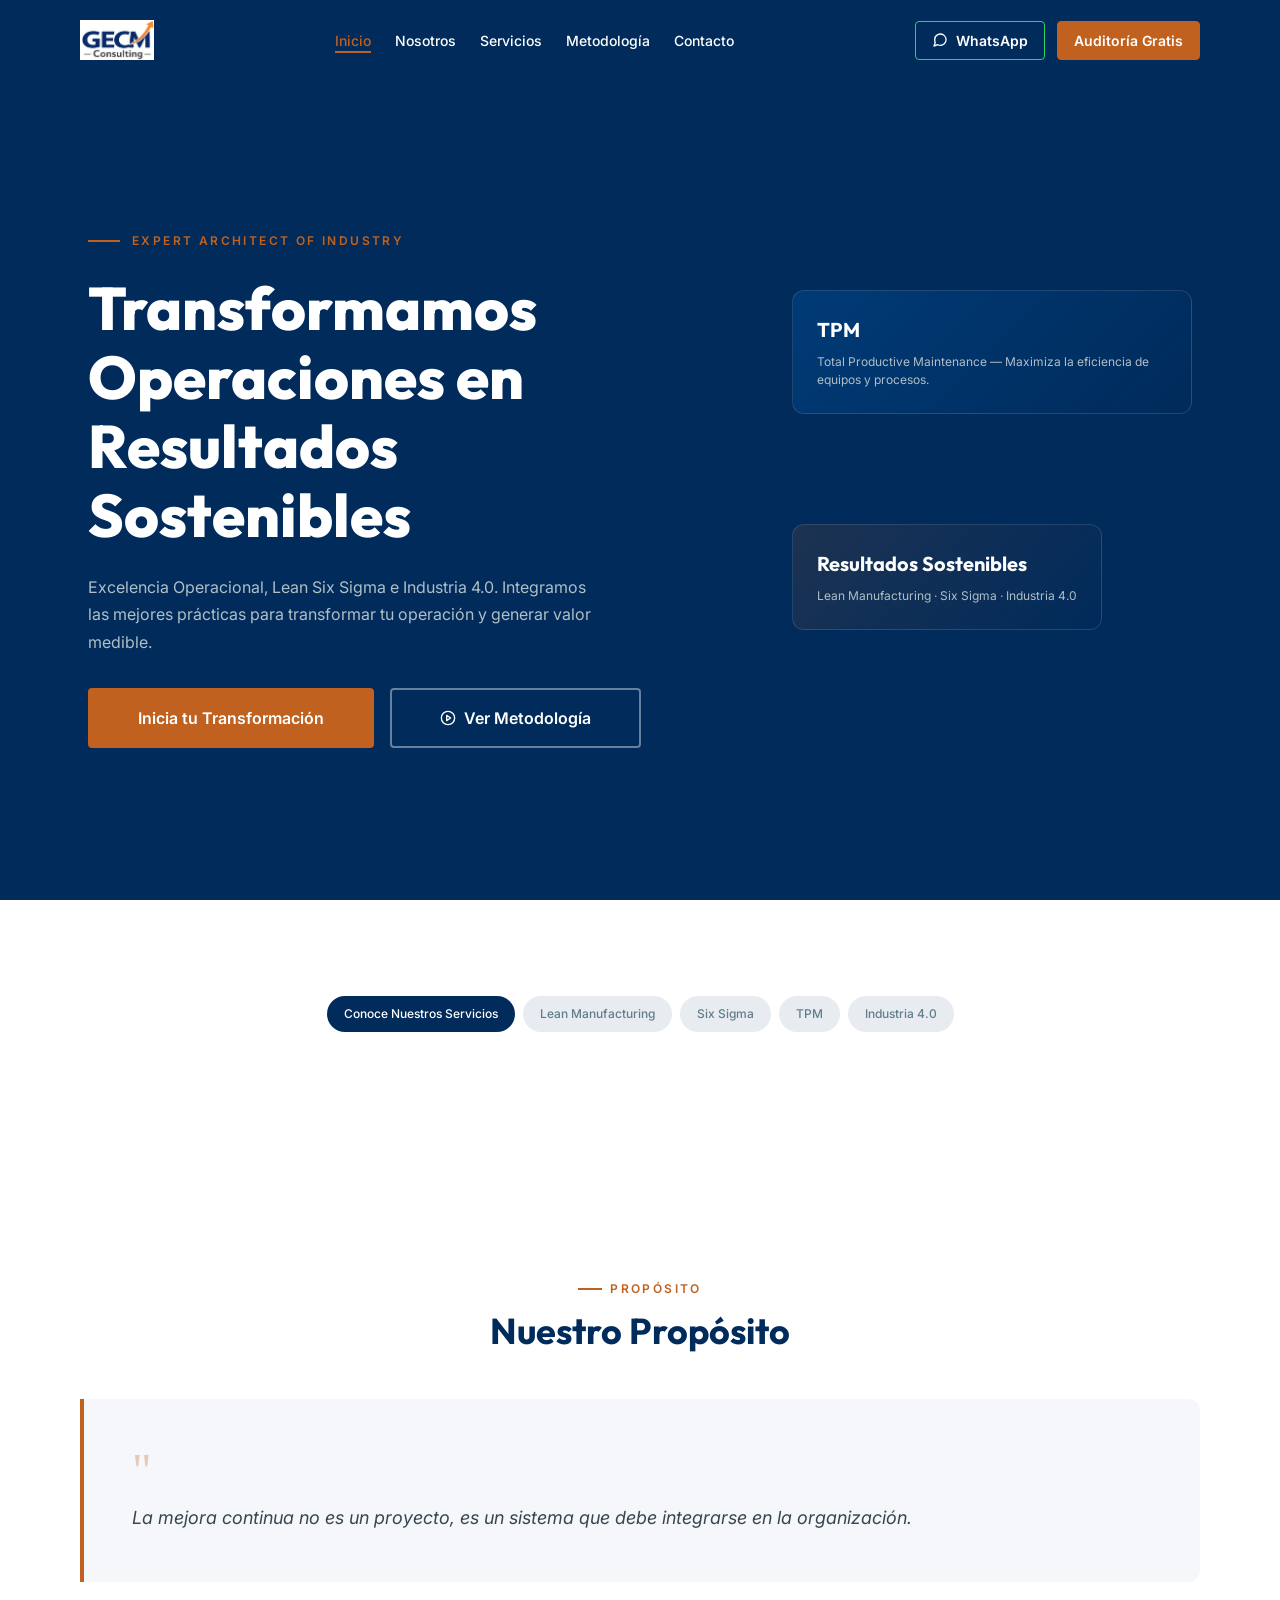
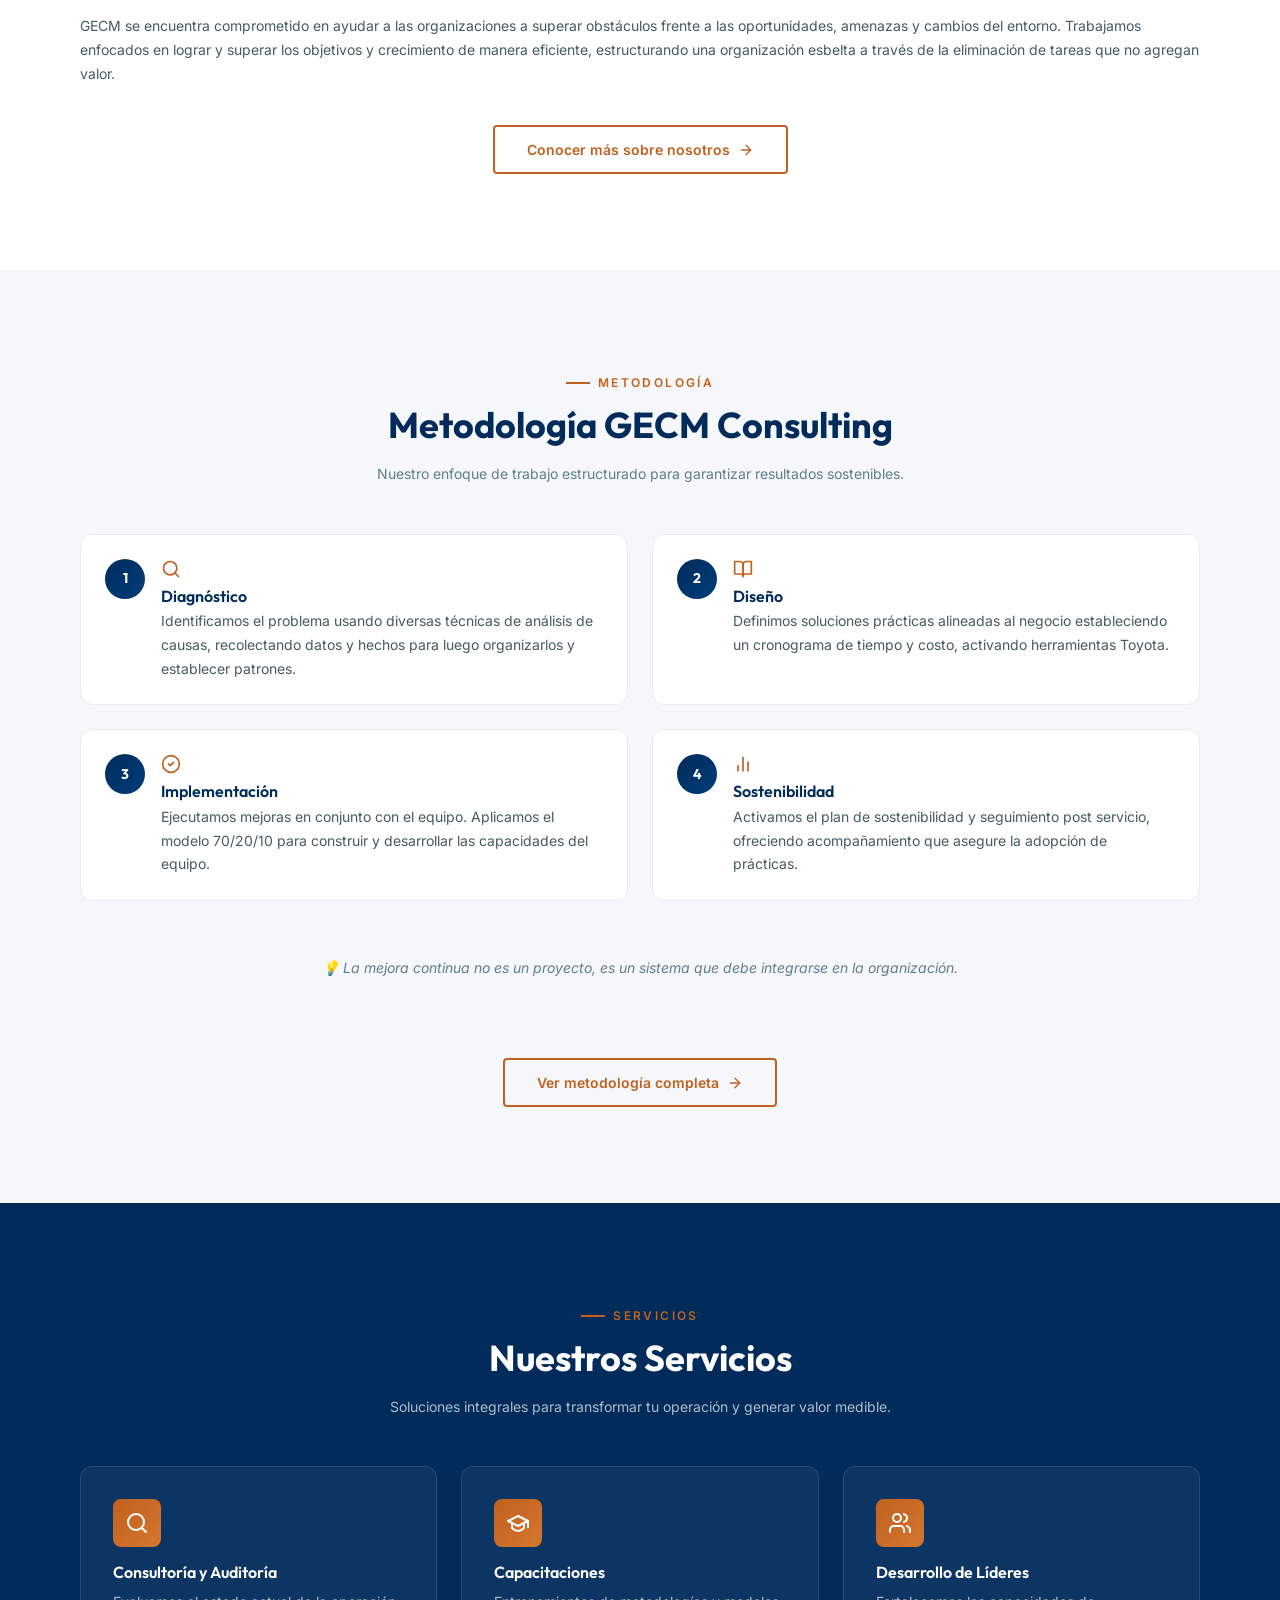
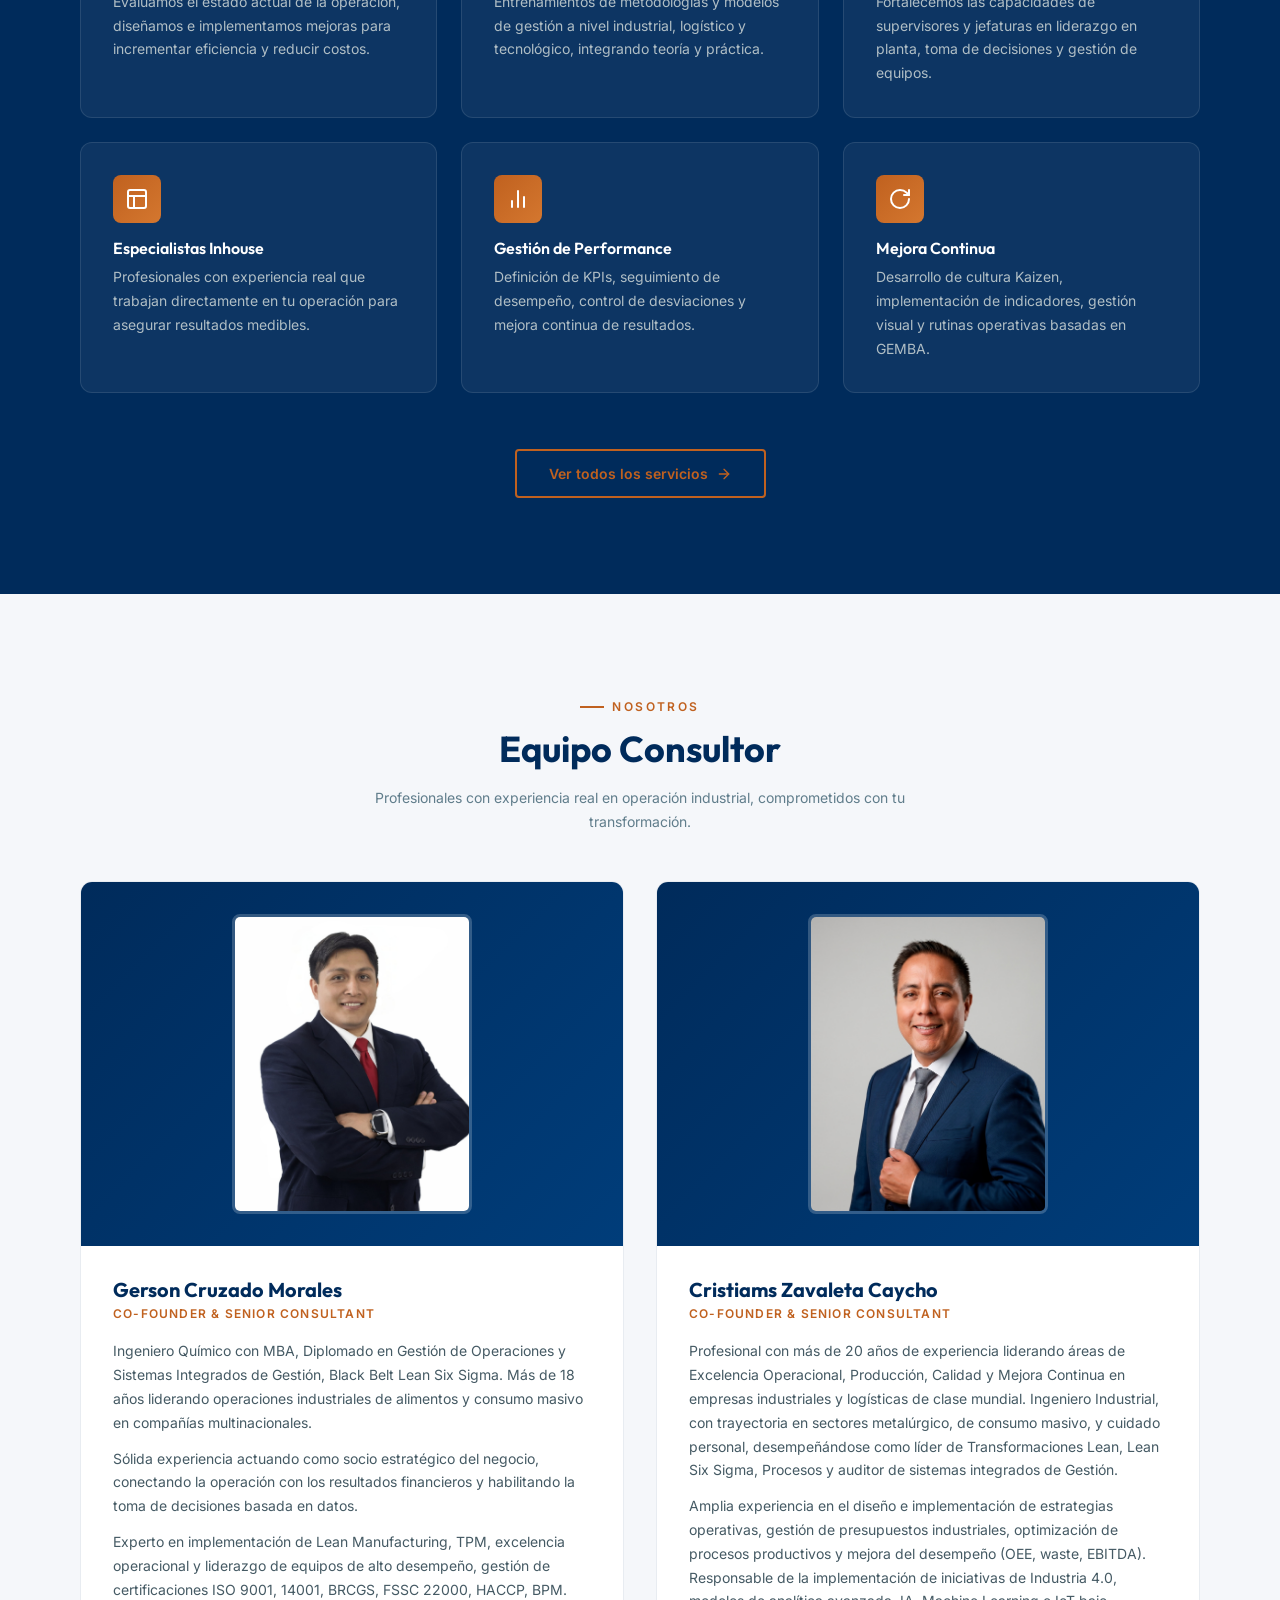
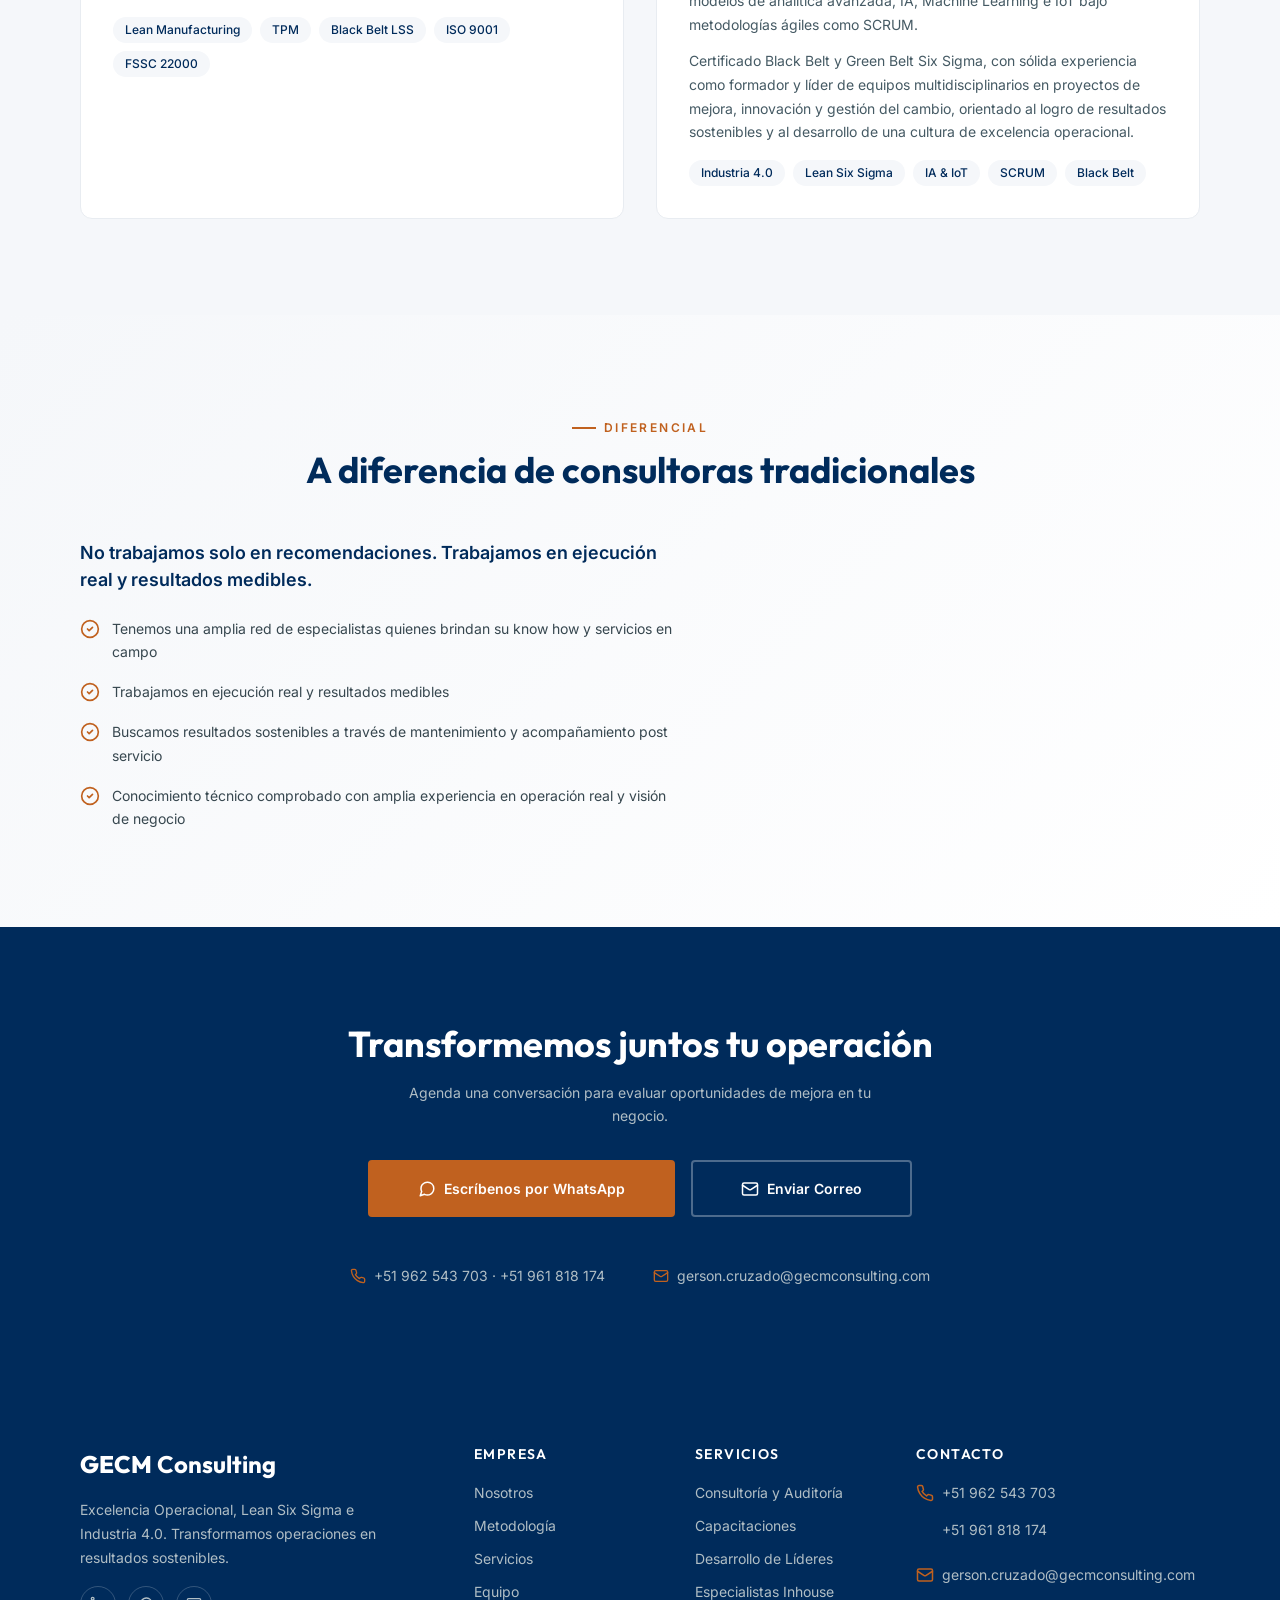
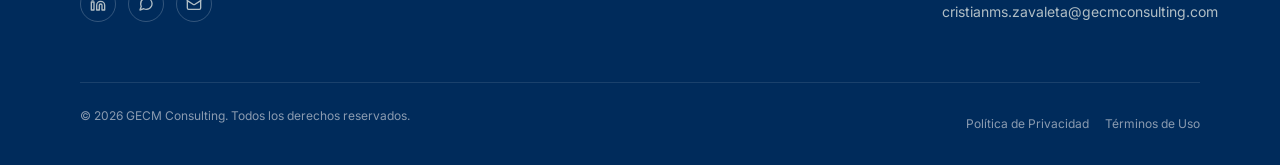
==== index.html @ 5785bd43 "🚀 Primer commit - GECM Consulting website" ====
<!DOCTYPE html>
<html lang="es">
<head>
  <meta charset="UTF-8">
  <meta name="viewport" content="width=device-width, initial-scale=1.0">
  <meta name="description" content="GECM Consulting - Excelencia Operacional, Lean Six Sigma e Industria 4.0. Transformamos operaciones en resultados sostenibles.">
  <title>GECM Consulting | Transformamos Operaciones en Resultados Sostenibles</title>
  <link rel="icon" type="image/png" href="assets/images/logo-gecm.png">
  <link rel="preconnect" href="https://fonts.googleapis.com">
  <link rel="preconnect" href="https://fonts.gstatic.com" crossorigin>
  <link href="https://fonts.googleapis.com/css2?family=Inter:wght@400;500;600;700&family=Outfit:wght@600;700;800&display=swap" rel="stylesheet">
  <link rel="stylesheet" href="assets/css/variables.css">
  <link rel="stylesheet" href="assets/css/reset.css">
  <link rel="stylesheet" href="assets/css/header.css">
  <link rel="stylesheet" href="assets/css/hero.css">
  <link rel="stylesheet" href="assets/css/sections.css">
  <link rel="stylesheet" href="assets/css/pages.css">
  <link rel="stylesheet" href="assets/css/footer.css">
</head>
<body>

  <!-- Header -->
  <div id="header-placeholder"></div>

  <!-- Hero -->
  <section class="hero" id="home">
    <div class="hero__background">
      <div class="hero__overlay"></div>
    </div>
    <div class="hero__content">
      <div class="hero__inner">
        <div class="hero__subtitle">
          <span class="hero__subtitle-line"></span>
          <span class="hero__subtitle-text">Expert Architect of Industry</span>
        </div>
        <h1 class="hero__title">Transformamos Operaciones en Resultados Sostenibles</h1>
        <p class="hero__description">Excelencia Operacional, Lean Six Sigma e Industria 4.0. Integramos las mejores prácticas para transformar tu operación y generar valor medible.</p>
        <div class="hero__cta">
          <a href="#contact" class="hero__btn hero__btn--primary">Inicia tu Transformación</a>
          <a href="#methodology" class="hero__btn hero__btn--secondary">
            <svg class="hero__btn-icon" xmlns="http://www.w3.org/2000/svg" viewBox="0 0 24 24" fill="none" stroke="currentColor" stroke-width="2" stroke-linecap="round" stroke-linejoin="round"><circle cx="12" cy="12" r="10"/><polygon points="10 8 16 12 10 16 10 8"/></svg>
            Ver Metodología
          </a>
        </div>
      </div>
      <div class="hero__cards">
        <div class="hero__card hero__card--tpm">
          <div class="hero__card-title">TPM</div>
          <p class="hero__card-text">Total Productive Maintenance — Maximiza la eficiencia de equipos y procesos.</p>
        </div>
        <div class="hero__card hero__card--methods">
          <div class="hero__card-title">Resultados Sostenibles</div>
          <p class="hero__card-text">Lean Manufacturing · Six Sigma · Industria 4.0</p>
        </div>
      </div>
    </div>
  </section>

  <!-- Services Tabs -->
  <section class="section section--white" id="services-tabs">
    <div class="container">
      <div class="services-tabs" id="services-tabs-bar">
        <button class="services-tabs__btn services-tabs__btn--active" data-tab="all">Conoce Nuestros Servicios</button>
        <button class="services-tabs__btn" data-tab="lean">Lean Manufacturing</button>
        <button class="services-tabs__btn" data-tab="sigma">Six Sigma</button>
        <button class="services-tabs__btn" data-tab="tpm">TPM</button>
        <button class="services-tabs__btn" data-tab="ind">Industria 4.0</button>
      </div>
    </div>
  </section>

  <!-- Propósito -->
  <section class="section section--white purpose" id="about">
    <div class="container">
      <div class="section__header">
        <span class="section__label"><span class="section__label-line"></span> Propósito</span>
        <h2 class="section__title">Nuestro Propósito</h2>
      </div>
      <div class="purpose__quote">
        <div class="purpose__quote-icon">"</div>
        <p class="purpose__quote-text">La mejora continua no es un proyecto, es un sistema que debe integrarse en la organización.</p>
      </div>
      <p class="purpose__description">GECM se encuentra comprometido en ayudar a las organizaciones a superar obstáculos frente a las oportunidades, amenazas y cambios del entorno. Trabajamos enfocados en lograr y superar los objetivos y crecimiento de manera eficiente, estructurando una organización esbelta a través de la eliminación de tareas que no agregan valor.</p>
      <div style="text-align:center">
        <a href="nosotros.html" class="section__cta-link">Conocer más sobre nosotros <svg class="section__cta-link-icon" xmlns="http://www.w3.org/2000/svg" viewBox="0 0 24 24" fill="none" stroke="currentColor" stroke-width="2" stroke-linecap="round" stroke-linejoin="round"><path d="M5 12h14"/><path d="m12 5 7 7-7 7"/></svg></a>
      </div>
    </div>
  </section>

  <!-- Metodología -->
  <section class="section section--light" id="methodology">
    <div class="container">
      <div class="section__header">
        <span class="section__label"><span class="section__label-line"></span> Metodología</span>
        <h2 class="section__title">Metodología GECM Consulting</h2>
        <p class="section__subtitle">Nuestro enfoque de trabajo estructurado para garantizar resultados sostenibles.</p>
      </div>
      <div class="methodology__grid">
        <div class="methodology__step">
          <div class="methodology__step-number">1</div>
          <div class="methodology__step-content">
            <svg class="methodology__step-icon" xmlns="http://www.w3.org/2000/svg" viewBox="0 0 24 24" fill="none" stroke="currentColor" stroke-width="2" stroke-linecap="round" stroke-linejoin="round"><circle cx="11" cy="11" r="8"/><path d="m21 21-4.3-4.3"/></svg>
            <h3 class="methodology__step-title">Diagnóstico</h3>
            <p class="methodology__step-text">Identificamos el problema usando diversas técnicas de análisis de causas, recolectando datos y hechos para luego organizarlos y establecer patrones.</p>
          </div>
        </div>
        <div class="methodology__step">
          <div class="methodology__step-number">2</div>
          <div class="methodology__step-content">
            <svg class="methodology__step-icon" xmlns="http://www.w3.org/2000/svg" viewBox="0 0 24 24" fill="none" stroke="currentColor" stroke-width="2" stroke-linecap="round" stroke-linejoin="round"><path d="M2 3h6a4 4 0 0 1 4 4v14a3 3 0 0 0-3-3H2z"/><path d="M22 3h-6a4 4 0 0 0-4 4v14a3 3 0 0 1 3-3h7z"/></svg>
            <h3 class="methodology__step-title">Diseño</h3>
            <p class="methodology__step-text">Definimos soluciones prácticas alineadas al negocio estableciendo un cronograma de tiempo y costo, activando herramientas Toyota.</p>
          </div>
        </div>
        <div class="methodology__step">
          <div class="methodology__step-number">3</div>
          <div class="methodology__step-content">
            <svg class="methodology__step-icon" xmlns="http://www.w3.org/2000/svg" viewBox="0 0 24 24" fill="none" stroke="currentColor" stroke-width="2" stroke-linecap="round" stroke-linejoin="round"><path d="M12 22c5.523 0 10-4.477 10-10S17.523 2 12 2 2 6.477 2 12s4.477 10 10 10z"/><path d="m9 12 2 2 4-4"/></svg>
            <h3 class="methodology__step-title">Implementación</h3>
            <p class="methodology__step-text">Ejecutamos mejoras en conjunto con el equipo. Aplicamos el modelo 70/20/10 para construir y desarrollar las capacidades del equipo.</p>
          </div>
        </div>
        <div class="methodology__step">
          <div class="methodology__step-number">4</div>
          <div class="methodology__step-content">
            <svg class="methodology__step-icon" xmlns="http://www.w3.org/2000/svg" viewBox="0 0 24 24" fill="none" stroke="currentColor" stroke-width="2" stroke-linecap="round" stroke-linejoin="round"><path d="M18 20V10"/><path d="M12 20V4"/><path d="M6 20v-6"/></svg>
            <h3 class="methodology__step-title">Sostenibilidad</h3>
            <p class="methodology__step-text">Activamos el plan de sostenibilidad y seguimiento post servicio, ofreciendo acompañamiento que asegure la adopción de prácticas.</p>
          </div>
        </div>
      </div>
      <div class="methodology__insight">
        💡 La mejora continua no es un proyecto, es un sistema que debe integrarse en la organización.
      </div>
      <div style="text-align:center; margin-top: var(--space-xl)">
        <a href="metodologia.html" class="section__cta-link">Ver metodología completa <svg class="section__cta-link-icon" xmlns="http://www.w3.org/2000/svg" viewBox="0 0 24 24" fill="none" stroke="currentColor" stroke-width="2" stroke-linecap="round" stroke-linejoin="round"><path d="M5 12h14"/><path d="m12 5 7 7-7 7"/></svg></a>
      </div>
    </div>
  </section>

  <!-- Servicios -->
  <section class="section section--dark" id="services">
    <div class="container">
      <div class="section__header">
        <span class="section__label"><span class="section__label-line"></span> Servicios</span>
        <h2 class="section__title">Nuestros Servicios</h2>
        <p class="section__subtitle">Soluciones integrales para transformar tu operación y generar valor medible.</p>
      </div>
      <div class="services__grid">
        <div class="service-card" id="service-consultoria">
          <div class="service-card__icon">
            <svg xmlns="http://www.w3.org/2000/svg" viewBox="0 0 24 24" fill="none" stroke="currentColor" stroke-width="2" stroke-linecap="round" stroke-linejoin="round"><circle cx="11" cy="11" r="8"/><path d="m21 21-4.3-4.3"/></svg>
          </div>
          <h3 class="service-card__title">Consultoría y Auditoría</h3>
          <p class="service-card__text">Evaluamos el estado actual de la operación, diseñamos e implementamos mejoras para incrementar eficiencia y reducir costos.</p>
        </div>
        <div class="service-card" id="service-capacitaciones">
          <div class="service-card__icon">
            <svg xmlns="http://www.w3.org/2000/svg" viewBox="0 0 24 24" fill="none" stroke="currentColor" stroke-width="2" stroke-linecap="round" stroke-linejoin="round"><path d="M22 10v6M2 10l10-5 10 5-10 5z"/><path d="M6 12v5c3 3 6 3 6 3s3 0 6-3v-5"/></svg>
          </div>
          <h3 class="service-card__title">Capacitaciones</h3>
          <p class="service-card__text">Entrenamientos de metodologías y modelos de gestión a nivel industrial, logístico y tecnológico, integrando teoría y práctica.</p>
        </div>
        <div class="service-card" id="service-lideres">
          <div class="service-card__icon">
            <svg xmlns="http://www.w3.org/2000/svg" viewBox="0 0 24 24" fill="none" stroke="currentColor" stroke-width="2" stroke-linecap="round" stroke-linejoin="round"><path d="M16 21v-2a4 4 0 0 0-4-4H6a4 4 0 0 0-4 4v2"/><circle cx="9" cy="7" r="4"/><path d="M22 21v-2a4 4 0 0 0-3-3.87"/><path d="M16 3.13a4 4 0 0 1 0 7.75"/></svg>
          </div>
          <h3 class="service-card__title">Desarrollo de Líderes</h3>
          <p class="service-card__text">Fortalecemos las capacidades de supervisores y jefaturas en liderazgo en planta, toma de decisiones y gestión de equipos.</p>
        </div>
        <div class="service-card" id="service-inhouse">
          <div class="service-card__icon">
            <svg xmlns="http://www.w3.org/2000/svg" viewBox="0 0 24 24" fill="none" stroke="currentColor" stroke-width="2" stroke-linecap="round" stroke-linejoin="round"><rect width="18" height="18" x="3" y="3" rx="2"/><path d="M3 9h18"/><path d="M9 21V9"/></svg>
          </div>
          <h3 class="service-card__title">Especialistas Inhouse</h3>
          <p class="service-card__text">Profesionales con experiencia real que trabajan directamente en tu operación para asegurar resultados medibles.</p>
        </div>
        <div class="service-card" id="service-mejora">
          <div class="service-card__icon">
            <svg xmlns="http://www.w3.org/2000/svg" viewBox="0 0 24 24" fill="none" stroke="currentColor" stroke-width="2" stroke-linecap="round" stroke-linejoin="round"><path d="M18 20V10"/><path d="M12 20V4"/><path d="M6 20v-6"/></svg>
          </div>
          <h3 class="service-card__title">Gestión de Performance</h3>
          <p class="service-card__text">Definición de KPIs, seguimiento de desempeño, control de desviaciones y mejora continua de resultados.</p>
        </div>
        <div class="service-card" id="service-continua">
          <div class="service-card__icon">
            <svg xmlns="http://www.w3.org/2000/svg" viewBox="0 0 24 24" fill="none" stroke="currentColor" stroke-width="2" stroke-linecap="round" stroke-linejoin="round"><path d="M21 12a9 9 0 1 1-9-9c2.52 0 4.93 1 6.74 2.74L21 8"/><path d="M21 3v5h-5"/></svg>
          </div>
          <h3 class="service-card__title">Mejora Continua</h3>
          <p class="service-card__text">Desarrollo de cultura Kaizen, implementación de indicadores, gestión visual y rutinas operativas basadas en GEMBA.</p>
        </div>
      </div>
      <div style="text-align:center; margin-top: var(--space-xl)">
        <a href="servicios.html" class="section__cta-link">Ver todos los servicios <svg class="section__cta-link-icon" xmlns="http://www.w3.org/2000/svg" viewBox="0 0 24 24" fill="none" stroke="currentColor" stroke-width="2" stroke-linecap="round" stroke-linejoin="round"><path d="M5 12h14"/><path d="m12 5 7 7-7 7"/></svg></a>
      </div>
    </div>
  </section>

  <!-- Nosotros / Equipo Consultor -->
  <section class="section section--light" id="team">
    <div class="container">
      <div class="section__header">
        <span class="section__label"><span class="section__label-line"></span> Nosotros</span>
        <h2 class="section__title">Equipo Consultor</h2>
        <p class="section__subtitle">Profesionales con experiencia real en operación industrial, comprometidos con tu transformación.</p>
      </div>
      <div class="team__grid">

        <!-- Gerson Cruzado Morales -->
        <div class="team-card" id="team-gerson">
          <div class="team-card__header">
            <img src="assets/images/gerson-cruzado.jpg" alt="Gerson Cruzado Morales" class="team-card__photo">
          </div>
          <div class="team-card__body">
            <h3 class="team-card__name-body">Gerson Cruzado Morales</h3>
            <p class="team-card__role-body">Co-Founder & Senior Consultant</p>
            <p class="team-card__bio">Ingeniero Químico con MBA, Diplomado en Gestión de Operaciones y Sistemas Integrados de Gestión, Black Belt Lean Six Sigma. Más de 18 años liderando operaciones industriales de alimentos y consumo masivo en compañías multinacionales.</p>
            <p class="team-card__bio">Sólida experiencia actuando como socio estratégico del negocio, conectando la operación con los resultados financieros y habilitando la toma de decisiones basada en datos.</p>
            <p class="team-card__bio">Experto en implementación de Lean Manufacturing, TPM, excelencia operacional y liderazgo de equipos de alto desempeño, gestión de certificaciones ISO 9001, 14001, BRCGS, FSSC 22000, HACCP, BPM.</p>
            <div class="team-card__tags">
              <span class="team-card__tag">Lean Manufacturing</span>
              <span class="team-card__tag">TPM</span>
              <span class="team-card__tag">Black Belt LSS</span>
              <span class="team-card__tag">ISO 9001</span>
              <span class="team-card__tag">FSSC 22000</span>
            </div>
          </div>
        </div>

        <!-- Cristiams Zavaleta Caycho -->
        <div class="team-card" id="team-cristiams">
          <div class="team-card__header">
            <img src="assets/images/cristiams-zavaleta.jpg" alt="Cristiams Zavaleta Caycho" class="team-card__photo">
          </div>
          <div class="team-card__body">
            <h3 class="team-card__name-body">Cristiams Zavaleta Caycho</h3>
            <p class="team-card__role-body">Co-Founder & Senior Consultant</p>
            <p class="team-card__bio">Profesional con más de 20 años de experiencia liderando áreas de Excelencia Operacional, Producción, Calidad y Mejora Continua en empresas industriales y logísticas de clase mundial. Ingeniero Industrial, con trayectoria en sectores metalúrgico, de consumo masivo, y cuidado personal, desempeñándose como líder de Transformaciones Lean, Lean Six Sigma, Procesos y auditor de sistemas integrados de Gestión.</p>
            <p class="team-card__bio">Amplia experiencia en el diseño e implementación de estrategias operativas, gestión de presupuestos industriales, optimización de procesos productivos y mejora del desempeño (OEE, waste, EBITDA). Responsable de la implementación de iniciativas de Industria 4.0, modelos de analítica avanzada, IA, Machine Learning e IoT bajo metodologías ágiles como SCRUM.</p>
            <p class="team-card__bio">Certificado Black Belt y Green Belt Six Sigma, con sólida experiencia como formador y líder de equipos multidisciplinarios en proyectos de mejora, innovación y gestión del cambio, orientado al logro de resultados sostenibles y al desarrollo de una cultura de excelencia operacional.</p>
            <div class="team-card__tags">
              <span class="team-card__tag">Industria 4.0</span>
              <span class="team-card__tag">Lean Six Sigma</span>
              <span class="team-card__tag">IA & IoT</span>
              <span class="team-card__tag">SCRUM</span>
              <span class="team-card__tag">Black Belt</span>
            </div>
          </div>
        </div>

      </div>
    </div>
  </section>

  <!-- Diferencial -->
  <section class="section section--white differential" id="differential">
    <div class="container">
      <div class="section__header">
        <span class="section__label"><span class="section__label-line"></span> Diferencial</span>
        <h2 class="section__title">A diferencia de consultoras tradicionales</h2>
      </div>
      <div class="differential__content">
        <div class="differential__text">
          <p class="differential__highlight">No trabajamos solo en recomendaciones. Trabajamos en ejecución real y resultados medibles.</p>
          <div class="differential__list">
            <div class="differential__item">
              <svg class="differential__item-icon" xmlns="http://www.w3.org/2000/svg" viewBox="0 0 24 24" fill="none" stroke="currentColor" stroke-width="2" stroke-linecap="round" stroke-linejoin="round"><path d="m9 12 2 2 4-4"/><circle cx="12" cy="12" r="10"/></svg>
              <span>Tenemos una amplia red de especialistas quienes brindan su know how y servicios en campo</span>
            </div>
            <div class="differential__item">
              <svg class="differential__item-icon" xmlns="http://www.w3.org/2000/svg" viewBox="0 0 24 24" fill="none" stroke="currentColor" stroke-width="2" stroke-linecap="round" stroke-linejoin="round"><path d="m9 12 2 2 4-4"/><circle cx="12" cy="12" r="10"/></svg>
              <span>Trabajamos en ejecución real y resultados medibles</span>
            </div>
            <div class="differential__item">
              <svg class="differential__item-icon" xmlns="http://www.w3.org/2000/svg" viewBox="0 0 24 24" fill="none" stroke="currentColor" stroke-width="2" stroke-linecap="round" stroke-linejoin="round"><path d="m9 12 2 2 4-4"/><circle cx="12" cy="12" r="10"/></svg>
              <span>Buscamos resultados sostenibles a través de mantenimiento y acompañamiento post servicio</span>
            </div>
            <div class="differential__item">
              <svg class="differential__item-icon" xmlns="http://www.w3.org/2000/svg" viewBox="0 0 24 24" fill="none" stroke="currentColor" stroke-width="2" stroke-linecap="round" stroke-linejoin="round"><path d="m9 12 2 2 4-4"/><circle cx="12" cy="12" r="10"/></svg>
              <span>Conocimiento técnico comprobado con amplia experiencia en operación real y visión de negocio</span>
            </div>
          </div>
        </div>
      </div>
    </div>
  </section>

  <!-- Contacto -->
  <section class="section section--dark contact" id="contact">
    <div class="container">
      <h2 class="contact__title">Transformemos juntos tu operación</h2>
      <p class="contact__subtitle">Agenda una conversación para evaluar oportunidades de mejora en tu negocio.</p>
      <div class="contact__actions">
        <a href="https://wa.me/51962543703" class="contact__btn contact__btn--primary" target="_blank" id="btn-whatsapp">
          <svg class="contact__btn-icon" xmlns="http://www.w3.org/2000/svg" viewBox="0 0 24 24" fill="none" stroke="currentColor" stroke-width="2" stroke-linecap="round" stroke-linejoin="round"><path d="M21 11.5a8.38 8.38 0 0 1-.9 3.8 8.5 8.5 0 0 1-7.6 4.7 8.38 8.38 0 0 1-3.8-.9L3 21l1.9-5.7a8.38 8.38 0 0 1-.9-3.8 8.5 8.5 0 0 1 4.7-7.6 8.38 8.38 0 0 1 3.8-.9h.5a8.48 8.48 0 0 1 8 8v.5z"/></svg>
          Escríbenos por WhatsApp
        </a>
        <a href="mailto:gerson.cruzado@gecmconsulting.com" class="contact__btn contact__btn--secondary" id="btn-email">
          <svg class="contact__btn-icon" xmlns="http://www.w3.org/2000/svg" viewBox="0 0 24 24" fill="none" stroke="currentColor" stroke-width="2" stroke-linecap="round" stroke-linejoin="round"><rect width="20" height="16" x="2" y="4" rx="2"/><path d="m22 7-8.97 5.7a1.94 1.94 0 0 1-2.06 0L2 7"/></svg>
          Enviar Correo
        </a>
      </div>
      <div class="contact__info">
        <div class="contact__info-item">
          <svg class="contact__info-icon" xmlns="http://www.w3.org/2000/svg" viewBox="0 0 24 24" fill="none" stroke="currentColor" stroke-width="2" stroke-linecap="round" stroke-linejoin="round"><path d="M22 16.92v3a2 2 0 0 1-2.18 2 19.79 19.79 0 0 1-8.63-3.07 19.5 19.5 0 0 1-6-6 19.79 19.79 0 0 1-3.07-8.67A2 2 0 0 1 4.11 2h3a2 2 0 0 1 2 1.72c.127.96.361 1.903.7 2.81a2 2 0 0 1-.45 2.11L8.09 9.91a16 16 0 0 0 6 6l1.27-1.27a2 2 0 0 1 2.11-.45c.907.339 1.85.573 2.81.7A2 2 0 0 1 22 16.92z"/></svg>
          <span>+51 962 543 703 · +51 961 818 174</span>
        </div>
        <div class="contact__info-item">
          <svg class="contact__info-icon" xmlns="http://www.w3.org/2000/svg" viewBox="0 0 24 24" fill="none" stroke="currentColor" stroke-width="2" stroke-linecap="round" stroke-linejoin="round"><rect width="20" height="16" x="2" y="4" rx="2"/><path d="m22 7-8.97 5.7a1.94 1.94 0 0 1-2.06 0L2 7"/></svg>
          <span>gerson.cruzado@gecmconsulting.com</span>
        </div>
      </div>
    </div>
  </section>

  <!-- Footer -->
  <div id="footer-placeholder"></div>

  <script src="assets/js/main.js"></script>
</body>
</html>
---- assets/css/variables.css ----
/* ==========================================================================
   GECM Consulting - CSS Variables & Design Tokens
   ========================================================================== */

:root {
  /* ── Brand Colors ── */
  --color-primary: #002B5B;
  --color-primary-dark: #001B3D;
  --color-primary-light: #003D7A;
  --color-accent: #C0611F;
  --color-accent-hover: #A8520F;
  --color-accent-light: #D4772F;

  /* ── Neutrals ── */
  --color-white: #FFFFFF;
  --color-off-white: #F5F7FA;
  --color-gray-100: #E8ECF1;
  --color-gray-200: #D1D9E6;
  --color-gray-300: #B0BEC5;
  --color-gray-400: #8A9BB0;
  --color-gray-500: #607D8B;
  --color-gray-600: #455A64;
  --color-gray-700: #37474F;
  --color-gray-800: #263238;
  --color-gray-900: #1A2530;
  --color-dark: #0D1B2A;

  /* ── Semantic Colors ── */
  --color-success: #2E7D32;
  --color-warning: #F9A825;
  --color-error: #D32F2F;
  --color-info: #1565C0;

  /* ── Typography ── */
  --font-primary: 'Inter', -apple-system, BlinkMacSystemFont, sans-serif;
  --font-heading: 'Outfit', 'Inter', sans-serif;

  --fw-regular: 400;
  --fw-medium: 500;
  --fw-semibold: 600;
  --fw-bold: 700;
  --fw-extrabold: 800;

  /* ── Font Sizes (Mobile First) ── */
  --fs-xs: 0.75rem;     /* 12px */
  --fs-sm: 0.875rem;    /* 14px */
  --fs-base: 1rem;      /* 16px */
  --fs-md: 1.125rem;    /* 18px */
  --fs-lg: 1.25rem;     /* 20px */
  --fs-xl: 1.5rem;      /* 24px */
  --fs-2xl: 1.875rem;   /* 30px */
  --fs-3xl: 2.25rem;    /* 36px */
  --fs-4xl: 3rem;       /* 48px */
  --fs-5xl: 3.75rem;    /* 60px */

  /* ── Line Heights ── */
  --lh-tight: 1.15;
  --lh-snug: 1.3;
  --lh-normal: 1.5;
  --lh-relaxed: 1.7;

  /* ── Letter Spacing ── */
  --ls-tight: -0.02em;
  --ls-normal: 0;
  --ls-wide: 0.05em;
  --ls-wider: 0.1em;
  --ls-widest: 0.2em;

  /* ── Spacing Scale ── */
  --space-2xs: 0.25rem;  /* 4px */
  --space-xs: 0.5rem;    /* 8px */
  --space-sm: 0.75rem;   /* 12px */
  --space-md: 1rem;      /* 16px */
  --space-lg: 1.5rem;    /* 24px */
  --space-xl: 2rem;      /* 32px */
  --space-2xl: 3rem;     /* 48px */
  --space-3xl: 4rem;     /* 64px */
  --space-4xl: 6rem;     /* 96px */
  --space-5xl: 8rem;     /* 128px */

  /* ── Border Radius ── */
  --radius-sm: 4px;
  --radius-md: 8px;
  --radius-lg: 12px;
  --radius-xl: 16px;
  --radius-2xl: 24px;
  --radius-full: 9999px;

  /* ── Shadows ── */
  --shadow-sm: 0 1px 2px rgba(0, 0, 0, 0.05);
  --shadow-md: 0 4px 6px -1px rgba(0, 0, 0, 0.1), 0 2px 4px -2px rgba(0, 0, 0, 0.1);
  --shadow-lg: 0 10px 15px -3px rgba(0, 0, 0, 0.1), 0 4px 6px -4px rgba(0, 0, 0, 0.1);
  --shadow-xl: 0 20px 25px -5px rgba(0, 0, 0, 0.1), 0 8px 10px -6px rgba(0, 0, 0, 0.1);
  --shadow-card: 0 4px 24px rgba(0, 43, 91, 0.08);

  /* ── Transitions ── */
  --transition-fast: 150ms ease;
  --transition-base: 250ms ease;
  --transition-slow: 400ms ease;
  --transition-smooth: 300ms cubic-bezier(0.4, 0, 0.2, 1);

  /* ── Layout ── */
  --container-max: 1200px;
  --container-padding: 1.25rem;
  --header-height: 72px;

  /* ── Z-Index ── */
  --z-dropdown: 100;
  --z-sticky: 200;
  --z-overlay: 300;
  --z-modal: 400;
  --z-header: 500;
}

/* ── Desktop Overrides ── */
@media (min-width: 768px) {
  :root {
    --container-padding: 2rem;
    --header-height: 80px;
  }
}

@media (min-width: 1024px) {
  :root {
    --container-padding: 2.5rem;
  }
}
---- assets/css/header.css ----
/* ==========================================================================
   GECM Consulting - Header Component (BEM)
   ========================================================================== */

/* ── Block ── */
.header {
  position: fixed;
  top: 0;
  left: 0;
  width: 100%;
  height: var(--header-height);
  z-index: var(--z-header);
  transition: background-color var(--transition-base), box-shadow var(--transition-base);
}

.header--transparent {
  background-color: transparent;
}

.header--solid {
  background-color: var(--color-white);
  box-shadow: var(--shadow-lg);
}

.header__inner {
  display: flex;
  align-items: center;
  justify-content: space-between;
  height: 100%;
  max-width: var(--container-max);
  margin: 0 auto;
  padding: 0 var(--container-padding);
}

/* ── Logo ── */
.header__logo {
  display: flex;
  align-items: center;
  gap: var(--space-xs);
  z-index: calc(var(--z-header) + 1);
}

.header__logo-img {
  height: 40px;
  width: auto;
}

/* Logo visibility toggle: transparent = light, solid = dark */
.header--transparent .header__logo-img--light { display: block; }
.header--transparent .header__logo-img--dark { display: none; }
.header--solid .header__logo-img--light { display: none; }
.header--solid .header__logo-img--dark { display: block; }

/* ── Navigation ── */
.header__nav {
  position: fixed;
  top: 0;
  left: 0;
  width: 100%;
  height: 100vh;
  background-color: var(--color-primary);
  display: flex;
  flex-direction: column;
  align-items: center;
  justify-content: center;
  transform: translateX(100%);
  transition: transform var(--transition-smooth);
  z-index: var(--z-header);
}

.header__nav--open {
  transform: translateX(0);
}

.header__nav-list {
  display: flex;
  flex-direction: column;
  align-items: center;
  gap: var(--space-xl);
}

/* ── Nav Links — Default (transparent header / mobile menu) ── */
.header__nav-link {
  font-family: var(--font-primary);
  font-size: var(--fs-md);
  font-weight: var(--fw-medium);
  color: var(--color-white);
  position: relative;
  transition: color var(--transition-fast);
  letter-spacing: var(--ls-wide);
}

.header__nav-link::after {
  content: '';
  position: absolute;
  bottom: -4px;
  left: 0;
  width: 0;
  height: 2px;
  background-color: var(--color-accent);
  transition: width var(--transition-base);
}

.header__nav-link:hover::after,
.header__nav-link--active::after {
  width: 100%;
}

.header__nav-link--active {
  color: var(--color-accent);
}

/* ── Actions ── */
.header__actions {
  display: none;
}

/* ── Hamburger ── */
.header__hamburger {
  display: flex;
  flex-direction: column;
  gap: 5px;
  width: 28px;
  padding: 4px 0;
  z-index: calc(var(--z-header) + 1);
  cursor: pointer;
  background: none;
  border: none;
}

.header__hamburger-line {
  width: 100%;
  height: 2px;
  background-color: var(--color-white);
  border-radius: 2px;
  transition: transform var(--transition-base), opacity var(--transition-base), background-color var(--transition-base);
}

/* Solid header → hamburger lines turn dark */
.header--solid .header__hamburger-line {
  background-color: var(--color-primary);
}

.header__hamburger--active .header__hamburger-line:nth-child(1) {
  transform: translateY(7px) rotate(45deg);
}

.header__hamburger--active .header__hamburger-line:nth-child(2) {
  opacity: 0;
}

.header__hamburger--active .header__hamburger-line:nth-child(3) {
  transform: translateY(-7px) rotate(-45deg);
}

/* When hamburger is active (menu open), lines stay white regardless of header state */
.header__hamburger--active .header__hamburger-line {
  background-color: var(--color-white);
}

/* ── Desktop ── */
@media (min-width: 768px) {
  .header__nav {
    position: static;
    width: auto;
    height: auto;
    background-color: transparent;
    transform: none;
    flex-direction: row;
  }

  .header__nav-list {
    flex-direction: row;
    gap: var(--space-lg);
  }

  .header__nav-link {
    font-size: var(--fs-sm);
    letter-spacing: var(--ls-normal);
  }

  /* Solid header → nav links turn dark blue */
  .header--solid .header__nav-link {
    color: var(--color-primary);
  }

  .header--solid .header__nav-link:hover {
    color: var(--color-accent);
  }

  .header--solid .header__nav-link--active {
    color: var(--color-accent);
  }

  .header__actions {
    display: flex;
    align-items: center;
    gap: var(--space-sm);
  }

  .header__hamburger {
    display: none;
  }
}

/* ── Action Buttons ── */
.header__btn {
  padding: var(--space-xs) var(--space-md);
  border-radius: var(--radius-sm);
  font-size: var(--fs-sm);
  font-weight: var(--fw-semibold);
  transition: all var(--transition-fast);
  white-space: nowrap;
}

.header__btn--whatsapp {
  color: var(--color-white);
  border: 1.5px solid #25D366;
  background: transparent;
  display: inline-flex;
  align-items: center;
  gap: var(--space-xs);
}

.header__btn--whatsapp:hover {
  background-color: rgba(37, 211, 102, 0.15);
}

/* Solid header → WhatsApp button text turns dark */
.header--solid .header__btn--whatsapp {
  color: var(--color-primary);
}

.header__btn-icon {
  width: 16px;
  height: 16px;
}

.header__btn--cta {
  color: var(--color-white);
  background-color: var(--color-accent);
  border: 1.5px solid var(--color-accent);
}

.header__btn--cta:hover {
  background-color: var(--color-accent-hover);
  border-color: var(--color-accent-hover);
}
---- assets/css/hero.css ----
/* ==========================================================================
   GECM Consulting - Hero Section (BEM)
   ========================================================================== */

.hero {
  position: relative;
  min-height: 100vh;
  display: flex;
  align-items: center;
  background-color: var(--color-primary);
  overflow: hidden;
}

.hero__background {
  position: absolute;
  inset: 0;
  z-index: 1;
}

.hero__bg-image {
  width: 100%;
  height: 100%;
  object-fit: cover;
  opacity: 0.15;
}

.hero__overlay {
  position: absolute;
  inset: 0;
  background: linear-gradient(135deg, rgba(0,43,91,.95) 0%, rgba(0,43,91,.85) 40%, rgba(0,43,91,.7) 100%);
  z-index: 2;
}

.hero__content {
  position: relative;
  z-index: 3;
  max-width: var(--container-max);
  margin: 0 auto;
  padding: calc(var(--header-height) + var(--space-3xl)) var(--container-padding) var(--space-3xl);
}

.hero__inner { max-width: 640px; }

.hero__subtitle {
  display: flex;
  align-items: center;
  gap: var(--space-sm);
  margin-bottom: var(--space-lg);
}

.hero__subtitle-line {
  width: 32px;
  height: 2px;
  background-color: var(--color-accent);
}

.hero__subtitle-text {
  font-size: var(--fs-xs);
  font-weight: var(--fw-semibold);
  color: var(--color-accent);
  text-transform: uppercase;
  letter-spacing: var(--ls-widest);
}

.hero__title {
  font-family: var(--font-heading);
  font-size: var(--fs-3xl);
  font-weight: var(--fw-extrabold);
  color: var(--color-white);
  line-height: var(--lh-tight);
  margin-bottom: var(--space-lg);
}

.hero__description {
  font-size: var(--fs-sm);
  color: var(--color-gray-300);
  line-height: var(--lh-relaxed);
  margin-bottom: var(--space-xl);
  max-width: 520px;
}

.hero__cta {
  display: flex;
  flex-wrap: wrap;
  gap: var(--space-md);
}

.hero__btn {
  display: inline-flex;
  align-items: center;
  justify-content: center;
  gap: var(--space-xs);
  padding: var(--space-sm) var(--space-xl);
  border-radius: var(--radius-sm);
  font-size: var(--fs-sm);
  font-weight: var(--fw-semibold);
  transition: all var(--transition-base);
  white-space: nowrap;
}

.hero__btn--primary {
  background-color: var(--color-accent);
  color: var(--color-white);
  border: 2px solid var(--color-accent);
}

.hero__btn--primary:hover {
  background-color: var(--color-accent-hover);
  border-color: var(--color-accent-hover);
  transform: translateY(-2px);
  box-shadow: 0 4px 16px rgba(192,97,31,.4);
}

.hero__btn--secondary {
  background: transparent;
  color: var(--color-white);
  border: 2px solid rgba(255,255,255,.4);
}

.hero__btn--secondary:hover {
  border-color: var(--color-white);
  background: rgba(255,255,255,.05);
  transform: translateY(-2px);
}

.hero__btn-icon { width: 16px; height: 16px; }

.hero__cards { display: none; }

@media (min-width: 768px) {
  .hero__title { font-size: var(--fs-4xl); }
  .hero__description { font-size: var(--fs-base); }
  .hero__btn { padding: var(--space-md) var(--space-2xl); font-size: var(--fs-base); }
}

@media (min-width: 1024px) {
  .hero__content {
    display: flex;
    align-items: center;
    justify-content: space-between;
    gap: var(--space-3xl);
  }
  .hero__title { font-size: var(--fs-5xl); }
  .hero__cards {
    display: block;
    position: relative;
    flex-shrink: 0;
    width: 400px;
    height: 400px;
  }
  .hero__card {
    position: absolute;
    background: rgba(255,255,255,.08);
    backdrop-filter: blur(12px);
    border: 1px solid rgba(255,255,255,.12);
    border-radius: var(--radius-lg);
    padding: var(--space-lg);
    color: var(--color-white);
    min-width: 200px;
  }
  .hero__card--tpm {
    top: 0; right: 0;
    background: linear-gradient(135deg, rgba(0,61,122,.9), rgba(0,43,91,.8));
  }
  .hero__card--methods {
    bottom: 60px; left: 0;
    background: linear-gradient(135deg, rgba(192,97,31,.15), rgba(0,43,91,.6));
  }
  .hero__card-title {
    font-family: var(--font-heading);
    font-size: var(--fs-lg);
    font-weight: var(--fw-bold);
    margin-bottom: var(--space-xs);
    color: var(--color-white);
  }
  .hero__card-text {
    font-size: var(--fs-xs);
    color: var(--color-gray-300);
    line-height: var(--lh-normal);
  }
}
---- assets/css/sections.css ----
/* ==========================================================================
   GECM Consulting - Sections Styles (BEM)
   ========================================================================== */

/* ══════════════════════════════════════════════════════════════════
   SECTION BASE
   ══════════════════════════════════════════════════════════════════ */
.section {
  padding: var(--space-3xl) 0;
}

.section--dark {
  background-color: var(--color-primary);
  color: var(--color-white);
}

.section--light {
  background-color: var(--color-off-white);
}

.section--white {
  background-color: var(--color-white);
}

.section__header {
  text-align: center;
  margin-bottom: var(--space-2xl);
}

.section__label {
  display: inline-flex;
  align-items: center;
  gap: var(--space-xs);
  font-size: var(--fs-xs);
  font-weight: var(--fw-semibold);
  text-transform: uppercase;
  letter-spacing: var(--ls-widest);
  color: var(--color-accent);
  margin-bottom: var(--space-sm);
}

.section__label-line {
  width: 24px;
  height: 2px;
  background-color: var(--color-accent);
}

.section__title {
  font-family: var(--font-heading);
  font-size: var(--fs-2xl);
  font-weight: var(--fw-bold);
  line-height: var(--lh-tight);
  margin-bottom: var(--space-md);
}

.section--dark .section__title { color: var(--color-white); }

.section__subtitle {
  font-size: var(--fs-sm);
  color: var(--color-gray-500);
  max-width: 600px;
  margin: 0 auto;
  line-height: var(--lh-relaxed);
}

.section--dark .section__subtitle { color: var(--color-gray-300); }

@media (min-width: 768px) {
  .section { padding: var(--space-4xl) 0; }
  .section__title { font-size: var(--fs-3xl); }
}

/* ══════════════════════════════════════════════════════════════════
   SERVICES TABS
   ══════════════════════════════════════════════════════════════════ */
.services-tabs {
  display: flex;
  justify-content: center;
  gap: var(--space-xs);
  margin-bottom: var(--space-2xl);
  flex-wrap: wrap;
}

.services-tabs__btn {
  padding: var(--space-xs) var(--space-md);
  border-radius: var(--radius-full);
  font-size: var(--fs-xs);
  font-weight: var(--fw-medium);
  color: var(--color-gray-500);
  background-color: var(--color-gray-100);
  border: 1px solid transparent;
  transition: all var(--transition-fast);
  white-space: nowrap;
}

.services-tabs__btn:hover {
  color: var(--color-primary);
  border-color: var(--color-gray-200);
}

.services-tabs__btn--active {
  color: var(--color-white);
  background-color: var(--color-primary);
}

/* ══════════════════════════════════════════════════════════════════
   PURPOSE / PROPÓSITO
   ══════════════════════════════════════════════════════════════════ */
.purpose {
  position: relative;
  overflow: hidden;
}

.purpose__quote {
  position: relative;
  background: var(--color-off-white);
  border-left: 4px solid var(--color-accent);
  border-radius: 0 var(--radius-lg) var(--radius-lg) 0;
  padding: var(--space-xl);
  margin-bottom: var(--space-xl);
}

.purpose__quote-icon {
  color: var(--color-accent);
  opacity: 0.3;
  font-size: var(--fs-4xl);
  font-family: Georgia, serif;
  line-height: 1;
  margin-bottom: var(--space-xs);
}

.purpose__quote-text {
  font-size: var(--fs-base);
  font-style: italic;
  color: var(--color-gray-700);
  line-height: var(--lh-relaxed);
}

.purpose__description {
  font-size: var(--fs-sm);
  color: var(--color-gray-600);
  line-height: var(--lh-relaxed);
}

@media (min-width: 768px) {
  .purpose__quote { padding: var(--space-2xl); }
  .purpose__quote-text { font-size: var(--fs-md); }
}

/* ══════════════════════════════════════════════════════════════════
   METHODOLOGY
   ══════════════════════════════════════════════════════════════════ */
.methodology__grid {
  display: grid;
  grid-template-columns: 1fr;
  gap: var(--space-lg);
}

.methodology__step {
  display: flex;
  gap: var(--space-md);
  padding: var(--space-lg);
  background: var(--color-white);
  border-radius: var(--radius-lg);
  border: 1px solid var(--color-gray-100);
  transition: all var(--transition-base);
}

.methodology__step:hover {
  border-color: var(--color-accent);
  box-shadow: var(--shadow-card);
  transform: translateY(-2px);
}

.methodology__step-number {
  flex-shrink: 0;
  width: 40px;
  height: 40px;
  border-radius: var(--radius-full);
  background: linear-gradient(135deg, var(--color-primary), var(--color-primary-light));
  color: var(--color-white);
  font-family: var(--font-heading);
  font-size: var(--fs-sm);
  font-weight: var(--fw-bold);
  display: flex;
  align-items: center;
  justify-content: center;
}

.methodology__step-content { flex: 1; }

.methodology__step-title {
  font-family: var(--font-heading);
  font-size: var(--fs-base);
  font-weight: var(--fw-semibold);
  color: var(--color-primary);
  margin-bottom: var(--space-2xs);
}

.methodology__step-icon {
  width: 20px;
  height: 20px;
  color: var(--color-accent);
  margin-bottom: var(--space-xs);
}

.methodology__step-text {
  font-size: var(--fs-sm);
  color: var(--color-gray-600);
  line-height: var(--lh-relaxed);
}

.methodology__insight {
  margin-top: var(--space-xl);
  text-align: center;
  font-size: var(--fs-sm);
  font-style: italic;
  color: var(--color-gray-500);
  padding: var(--space-lg);
  background: var(--color-off-white);
  border-radius: var(--radius-lg);
}

@media (min-width: 768px) {
  .methodology__grid {
    grid-template-columns: 1fr 1fr;
  }
}

/* ══════════════════════════════════════════════════════════════════
   SERVICES
   ══════════════════════════════════════════════════════════════════ */
.services__grid {
  display: grid;
  grid-template-columns: 1fr;
  gap: var(--space-lg);
}

.service-card {
  position: relative;
  background: rgba(255,255,255,.05);
  border: 1px solid rgba(255,255,255,.1);
  border-radius: var(--radius-lg);
  padding: var(--space-xl);
  transition: all var(--transition-base);
}

.service-card:hover {
  background: rgba(255,255,255,.08);
  border-color: var(--color-accent);
  transform: translateY(-4px);
  box-shadow: 0 8px 32px rgba(0,0,0,.2);
}

.service-card__icon {
  width: 48px;
  height: 48px;
  border-radius: var(--radius-md);
  background: linear-gradient(135deg, var(--color-accent), var(--color-accent-light));
  display: flex;
  align-items: center;
  justify-content: center;
  margin-bottom: var(--space-md);
  color: var(--color-white);
}

.service-card__icon svg {
  width: 24px;
  height: 24px;
}

.service-card__title {
  font-family: var(--font-heading);
  font-size: var(--fs-base);
  font-weight: var(--fw-semibold);
  color: var(--color-white);
  margin-bottom: var(--space-xs);
}

.service-card__text {
  font-size: var(--fs-sm);
  color: var(--color-gray-300);
  line-height: var(--lh-relaxed);
}

@media (min-width: 768px) {
  .services__grid { grid-template-columns: repeat(2, 1fr); }
}

@media (min-width: 1024px) {
  .services__grid { grid-template-columns: repeat(3, 1fr); }
}

/* ══════════════════════════════════════════════════════════════════
   DIFFERENTIAL
   ══════════════════════════════════════════════════════════════════ */
.differential {
  background: linear-gradient(135deg, var(--color-off-white) 0%, var(--color-white) 100%);
}

.differential__content {
  display: flex;
  flex-direction: column;
  gap: var(--space-2xl);
}

.differential__text { max-width: 600px; }

.differential__highlight {
  font-size: var(--fs-md);
  font-weight: var(--fw-semibold);
  color: var(--color-primary);
  margin-bottom: var(--space-lg);
}

.differential__list {
  display: flex;
  flex-direction: column;
  gap: var(--space-md);
}

.differential__item {
  display: flex;
  align-items: flex-start;
  gap: var(--space-sm);
  font-size: var(--fs-sm);
  color: var(--color-gray-700);
  line-height: var(--lh-relaxed);
}

.differential__item-icon {
  flex-shrink: 0;
  width: 20px;
  height: 20px;
  color: var(--color-accent);
  margin-top: 2px;
}

@media (min-width: 768px) {
  .differential__content {
    flex-direction: row;
    align-items: center;
  }
}

/* ══════════════════════════════════════════════════════════════════
   CONTACT / CTA
   ══════════════════════════════════════════════════════════════════ */
.contact {
  background: var(--color-primary);
  text-align: center;
}

.contact__title {
  font-family: var(--font-heading);
  font-size: var(--fs-2xl);
  font-weight: var(--fw-bold);
  color: var(--color-white);
  margin-bottom: var(--space-md);
}

.contact__subtitle {
  font-size: var(--fs-sm);
  color: var(--color-gray-300);
  margin-bottom: var(--space-xl);
  max-width: 500px;
  margin-left: auto;
  margin-right: auto;
  line-height: var(--lh-relaxed);
}

.contact__actions {
  display: flex;
  flex-direction: column;
  gap: var(--space-md);
  align-items: center;
}

.contact__btn {
  display: inline-flex;
  align-items: center;
  justify-content: center;
  gap: var(--space-xs);
  padding: var(--space-md) var(--space-2xl);
  border-radius: var(--radius-sm);
  font-size: var(--fs-sm);
  font-weight: var(--fw-semibold);
  transition: all var(--transition-base);
  white-space: nowrap;
  min-width: 220px;
}

.contact__btn--primary {
  background-color: var(--color-accent);
  color: var(--color-white);
  border: 2px solid var(--color-accent);
}

.contact__btn--primary:hover {
  background-color: var(--color-accent-hover);
  border-color: var(--color-accent-hover);
  transform: translateY(-2px);
  box-shadow: 0 4px 16px rgba(192,97,31,.4);
}

.contact__btn--secondary {
  background: transparent;
  color: var(--color-white);
  border: 2px solid rgba(255,255,255,.3);
}

.contact__btn--secondary:hover {
  border-color: var(--color-white);
  background: rgba(255,255,255,.05);
}

.contact__btn-icon {
  width: 18px;
  height: 18px;
}

.contact__info {
  margin-top: var(--space-2xl);
  display: flex;
  flex-direction: column;
  gap: var(--space-md);
}

.contact__info-item {
  display: flex;
  align-items: center;
  justify-content: center;
  gap: var(--space-xs);
  font-size: var(--fs-sm);
  color: var(--color-gray-300);
}

.contact__info-icon {
  width: 16px;
  height: 16px;
  color: var(--color-accent);
}

@media (min-width: 768px) {
  .contact__title { font-size: var(--fs-3xl); }
  .contact__actions {
    flex-direction: row;
    justify-content: center;
  }
  .contact__info {
    flex-direction: row;
    justify-content: center;
    gap: var(--space-2xl);
  }
}

/* ══════════════════════════════════════════════════════════════════
   TEAM
   ══════════════════════════════════════════════════════════════════ */
.team__grid {
  display: grid;
  grid-template-columns: 1fr;
  gap: var(--space-xl);
}

.team-card {
  background: var(--color-white);
  border-radius: var(--radius-lg);
  border: 1px solid var(--color-gray-100);
  overflow: hidden;
  transition: all var(--transition-base);
}

.team-card:hover {
  box-shadow: var(--shadow-xl);
  transform: translateY(-4px);
}

.team-card__header {
  background: linear-gradient(135deg, var(--color-primary), var(--color-primary-light));
  padding: var(--space-xl);
  display: flex;
  align-items: center;
  justify-content: center;
  min-height: 280px;
}

.team-card__photo {
  width: 220px;
  height: 260px;
  object-fit: cover;
  object-position: top center;
  border-radius: var(--radius-md);
  border: 3px solid rgba(255,255,255,.2);
}

.team-card__body {
  padding: var(--space-xl);
}

.team-card__name-body {
  font-family: var(--font-heading);
  font-size: var(--fs-lg);
  font-weight: var(--fw-bold);
  color: var(--color-primary);
  margin-bottom: var(--space-2xs);
}

.team-card__role-body {
  font-size: var(--fs-xs);
  color: var(--color-accent);
  text-transform: uppercase;
  letter-spacing: var(--ls-wider);
  font-weight: var(--fw-semibold);
  margin-bottom: var(--space-md);
}

.team-card__bio {
  font-size: var(--fs-sm);
  color: var(--color-gray-600);
  line-height: var(--lh-relaxed);
  margin-bottom: var(--space-sm);
}

.team-card__bio:last-of-type {
  margin-bottom: 0;
}

.team-card__tags {
  display: flex;
  flex-wrap: wrap;
  gap: var(--space-xs);
  margin-top: var(--space-md);
}

.team-card__tag {
  padding: var(--space-2xs) var(--space-sm);
  border-radius: var(--radius-full);
  font-size: var(--fs-xs);
  background-color: var(--color-off-white);
  color: var(--color-primary);
  font-weight: var(--fw-medium);
}

@media (min-width: 768px) {
  .team__grid { grid-template-columns: repeat(2, 1fr); }
  .team-card__photo {
    width: 240px;
    height: 300px;
  }
}

/* ══════════════════════════════════════════════════════════════════
   INDUSTRIES
   ══════════════════════════════════════════════════════════════════ */
.industries__grid {
  display: grid;
  grid-template-columns: repeat(2, 1fr);
  gap: var(--space-md);
}

.industry-card {
  display: flex;
  flex-direction: column;
  align-items: center;
  gap: var(--space-sm);
  padding: var(--space-lg);
  background: var(--color-white);
  border-radius: var(--radius-lg);
  border: 1px solid var(--color-gray-100);
  text-align: center;
  transition: all var(--transition-base);
}

.industry-card:hover {
  border-color: var(--color-accent);
  box-shadow: var(--shadow-card);
  transform: translateY(-2px);
}

.industry-card__icon {
  width: 40px;
  height: 40px;
  color: var(--color-accent);
}

.industry-card__name {
  font-size: var(--fs-sm);
  font-weight: var(--fw-semibold);
  color: var(--color-primary);
}

@media (min-width: 768px) {
  .industries__grid { grid-template-columns: repeat(3, 1fr); }
}

@media (min-width: 1024px) {
  .industries__grid { grid-template-columns: repeat(5, 1fr); }
}

/* ══════════════════════════════════════════════════════════════════
   RESULTS
   ══════════════════════════════════════════════════════════════════ */
.results__grid {
  display: grid;
  grid-template-columns: 1fr;
  gap: var(--space-md);
}

.result-card {
  display: flex;
  align-items: flex-start;
  gap: var(--space-md);
  padding: var(--space-lg);
  background: rgba(255,255,255,.05);
  border-radius: var(--radius-lg);
  border: 1px solid rgba(255,255,255,.08);
}

.result-card__icon {
  flex-shrink: 0;
  width: 36px;
  height: 36px;
  border-radius: var(--radius-full);
  background: rgba(192,97,31,.15);
  display: flex;
  align-items: center;
  justify-content: center;
  color: var(--color-accent);
}

.result-card__icon svg { width: 18px; height: 18px; }

.result-card__text {
  font-size: var(--fs-sm);
  color: var(--color-gray-300);
  line-height: var(--lh-relaxed);
}

.result-card__text strong {
  color: var(--color-white);
  font-weight: var(--fw-semibold);
}

@media (min-width: 768px) {
  .results__grid { grid-template-columns: repeat(2, 1fr); }
}

@media (min-width: 1024px) {
  .results__grid { grid-template-columns: repeat(3, 1fr); }
}
---- assets/css/pages.css ----
/* ==========================================================================
   GECM Consulting - Internal Pages Styles (BEM)
   ========================================================================== */

/* ── Page Hero (smaller than home hero) ── */
.page-hero {
  position: relative;
  padding: calc(var(--header-height) + var(--space-3xl)) 0 var(--space-3xl);
  background: var(--color-primary);
  overflow: hidden;
}

.page-hero__overlay {
  position: absolute;
  inset: 0;
  background: linear-gradient(135deg, rgba(0,43,91,.97) 0%, rgba(0,61,122,.85) 100%);
  z-index: 1;
}

.page-hero__content {
  position: relative;
  z-index: 2;
  max-width: var(--container-max);
  margin: 0 auto;
  padding: 0 var(--container-padding);
}

.page-hero__breadcrumb {
  display: flex;
  align-items: center;
  gap: var(--space-xs);
  margin-bottom: var(--space-lg);
  font-size: var(--fs-xs);
  color: var(--color-gray-400);
}

.page-hero__breadcrumb a {
  color: var(--color-gray-300);
  transition: color var(--transition-fast);
}

.page-hero__breadcrumb a:hover { color: var(--color-accent); }

.page-hero__breadcrumb-sep { color: var(--color-gray-500); }

.page-hero__label {
  display: inline-flex;
  align-items: center;
  gap: var(--space-xs);
  font-size: var(--fs-xs);
  font-weight: var(--fw-semibold);
  text-transform: uppercase;
  letter-spacing: var(--ls-widest);
  color: var(--color-accent);
  margin-bottom: var(--space-sm);
}

.page-hero__label-line {
  width: 32px;
  height: 2px;
  background: var(--color-accent);
}

.page-hero__title {
  font-family: var(--font-heading);
  font-size: var(--fs-3xl);
  font-weight: var(--fw-extrabold);
  color: var(--color-white);
  line-height: var(--lh-tight);
  margin-bottom: var(--space-md);
}

.page-hero__description {
  font-size: var(--fs-base);
  color: var(--color-gray-300);
  line-height: var(--lh-relaxed);
  max-width: 640px;
}

@media (min-width: 768px) {
  .page-hero { padding: calc(var(--header-height) + var(--space-4xl)) 0 var(--space-4xl); }
  .page-hero__title { font-size: var(--fs-4xl); }
}

/* ── Content Blocks ── */
.content-block {
  padding: var(--space-3xl) 0;
}

.content-block--alt { background: var(--color-off-white); }
.content-block--dark { background: var(--color-primary); color: var(--color-white); }

.content-block__inner {
  max-width: var(--container-max);
  margin: 0 auto;
  padding: 0 var(--container-padding);
}

.content-block__header {
  margin-bottom: var(--space-2xl);
}

.content-block__label {
  display: inline-flex;
  align-items: center;
  gap: var(--space-xs);
  font-size: var(--fs-xs);
  font-weight: var(--fw-semibold);
  text-transform: uppercase;
  letter-spacing: var(--ls-widest);
  color: var(--color-accent);
  margin-bottom: var(--space-sm);
}

.content-block__label-line {
  width: 24px;
  height: 2px;
  background: var(--color-accent);
}

.content-block__title {
  font-family: var(--font-heading);
  font-size: var(--fs-2xl);
  font-weight: var(--fw-bold);
  color: var(--color-primary);
  line-height: var(--lh-tight);
  margin-bottom: var(--space-md);
}

.content-block--dark .content-block__title { color: var(--color-white); }

.content-block__text {
  font-size: var(--fs-base);
  color: var(--color-gray-600);
  line-height: var(--lh-relaxed);
  max-width: 780px;
}

.content-block--dark .content-block__text { color: var(--color-gray-300); }

.content-block__text + .content-block__text { margin-top: var(--space-md); }

@media (min-width: 768px) {
  .content-block { padding: var(--space-4xl) 0; }
  .content-block__title { font-size: var(--fs-3xl); }
}

/* ── Service Detail Cards ── */
.service-detail {
  display: grid;
  grid-template-columns: 1fr;
  gap: var(--space-2xl);
  margin-top: var(--space-xl);
}

.service-detail__card {
  background: var(--color-white);
  border-radius: var(--radius-lg);
  border: 1px solid var(--color-gray-100);
  padding: var(--space-xl);
  transition: all var(--transition-base);
}

.service-detail__card:hover {
  border-color: var(--color-accent);
  box-shadow: var(--shadow-card);
}

.service-detail__card-header {
  display: flex;
  align-items: center;
  gap: var(--space-md);
  margin-bottom: var(--space-lg);
}

.service-detail__card-icon {
  flex-shrink: 0;
  width: 48px;
  height: 48px;
  border-radius: var(--radius-md);
  background: linear-gradient(135deg, var(--color-primary), var(--color-primary-light));
  display: flex;
  align-items: center;
  justify-content: center;
  color: var(--color-white);
}

.service-detail__card-icon svg { width: 24px; height: 24px; }

.service-detail__card-title {
  font-family: var(--font-heading);
  font-size: var(--fs-lg);
  font-weight: var(--fw-bold);
  color: var(--color-primary);
}

.service-detail__card-text {
  font-size: var(--fs-sm);
  color: var(--color-gray-600);
  line-height: var(--lh-relaxed);
  margin-bottom: var(--space-md);
}

.service-detail__list {
  display: flex;
  flex-direction: column;
  gap: var(--space-sm);
}

.service-detail__list-item {
  display: flex;
  align-items: flex-start;
  gap: var(--space-sm);
  font-size: var(--fs-sm);
  color: var(--color-gray-700);
  line-height: var(--lh-relaxed);
}

.service-detail__list-icon {
  flex-shrink: 0;
  width: 18px;
  height: 18px;
  color: var(--color-accent);
  margin-top: 3px;
}

.service-detail__result {
  margin-top: var(--space-lg);
  padding: var(--space-md);
  background: var(--color-off-white);
  border-left: 3px solid var(--color-accent);
  border-radius: 0 var(--radius-md) var(--radius-md) 0;
  font-size: var(--fs-sm);
  color: var(--color-gray-700);
}

.service-detail__result strong { color: var(--color-primary); }

@media (min-width: 768px) {
  .service-detail { grid-template-columns: 1fr 1fr; }
}

/* ── Methodology Timeline ── */
.timeline {
  position: relative;
  margin-top: var(--space-xl);
}

.timeline::before {
  content: '';
  position: absolute;
  left: 24px;
  top: 0;
  bottom: 0;
  width: 2px;
  background: var(--color-gray-200);
}

.timeline__item {
  position: relative;
  padding-left: 64px;
  padding-bottom: var(--space-2xl);
}

.timeline__item:last-child { padding-bottom: 0; }

.timeline__number {
  position: absolute;
  left: 8px;
  top: 0;
  width: 34px;
  height: 34px;
  border-radius: var(--radius-full);
  background: linear-gradient(135deg, var(--color-primary), var(--color-primary-light));
  color: var(--color-white);
  font-family: var(--font-heading);
  font-size: var(--fs-sm);
  font-weight: var(--fw-bold);
  display: flex;
  align-items: center;
  justify-content: center;
  z-index: 1;
}

.timeline__title {
  font-family: var(--font-heading);
  font-size: var(--fs-lg);
  font-weight: var(--fw-bold);
  color: var(--color-primary);
  margin-bottom: var(--space-sm);
}

.timeline__text {
  font-size: var(--fs-sm);
  color: var(--color-gray-600);
  line-height: var(--lh-relaxed);
  margin-bottom: var(--space-md);
}

.timeline__includes {
  background: var(--color-off-white);
  border-radius: var(--radius-md);
  padding: var(--space-lg);
}

.timeline__includes-title {
  font-size: var(--fs-sm);
  font-weight: var(--fw-semibold);
  color: var(--color-primary);
  margin-bottom: var(--space-sm);
}

.timeline__includes-list {
  display: flex;
  flex-direction: column;
  gap: var(--space-xs);
}

.timeline__includes-item {
  display: flex;
  align-items: center;
  gap: var(--space-xs);
  font-size: var(--fs-sm);
  color: var(--color-gray-600);
}

.timeline__includes-item::before {
  content: '';
  width: 6px;
  height: 6px;
  border-radius: var(--radius-full);
  background: var(--color-accent);
  flex-shrink: 0;
}

@media (min-width: 768px) {
  .timeline::before { left: 30px; }
  .timeline__item { padding-left: 80px; }
  .timeline__number {
    left: 14px;
    width: 34px;
    height: 34px;
  }
}

/* ── Contact Form ── */
.contact-form {
  max-width: 640px;
}

.contact-form__group {
  margin-bottom: var(--space-lg);
}

.contact-form__label {
  display: block;
  font-size: var(--fs-sm);
  font-weight: var(--fw-semibold);
  color: var(--color-primary);
  margin-bottom: var(--space-xs);
}

.contact-form__input,
.contact-form__textarea {
  width: 100%;
  padding: var(--space-sm) var(--space-md);
  border: 1.5px solid var(--color-gray-200);
  border-radius: var(--radius-md);
  font-size: var(--fs-sm);
  color: var(--color-gray-800);
  background: var(--color-white);
  transition: border-color var(--transition-fast);
}

.contact-form__input:focus,
.contact-form__textarea:focus {
  outline: none;
  border-color: var(--color-primary);
  box-shadow: 0 0 0 3px rgba(0,43,91,.1);
}

.contact-form__textarea { min-height: 140px; resize: vertical; }

.contact-form__submit {
  display: inline-flex;
  align-items: center;
  gap: var(--space-xs);
  padding: var(--space-md) var(--space-2xl);
  background: var(--color-accent);
  color: var(--color-white);
  border: none;
  border-radius: var(--radius-sm);
  font-size: var(--fs-sm);
  font-weight: var(--fw-semibold);
  cursor: pointer;
  transition: all var(--transition-base);
}

.contact-form__submit:hover {
  background: var(--color-accent-hover);
  transform: translateY(-2px);
  box-shadow: 0 4px 16px rgba(192,97,31,.4);
}

/* ── Contact Info Grid ── */
.contact-grid {
  display: grid;
  grid-template-columns: 1fr;
  gap: var(--space-xl);
  margin-top: var(--space-xl);
}

.contact-info-card {
  display: flex;
  align-items: flex-start;
  gap: var(--space-md);
  padding: var(--space-xl);
  background: rgba(255,255,255,.05);
  border: 1px solid rgba(255,255,255,.1);
  border-radius: var(--radius-lg);
}

.contact-info-card__icon {
  flex-shrink: 0;
  width: 44px;
  height: 44px;
  border-radius: var(--radius-md);
  background: rgba(192,97,31,.15);
  display: flex;
  align-items: center;
  justify-content: center;
  color: var(--color-accent);
}

.contact-info-card__icon svg { width: 22px; height: 22px; }

.contact-info-card__title {
  font-size: var(--fs-sm);
  font-weight: var(--fw-semibold);
  color: var(--color-white);
  margin-bottom: var(--space-2xs);
}

.contact-info-card__text {
  font-size: var(--fs-sm);
  color: var(--color-gray-300);
  line-height: var(--lh-relaxed);
}

.contact-info-card__text a {
  color: var(--color-gray-300);
  transition: color var(--transition-fast);
}

.contact-info-card__text a:hover { color: var(--color-accent); }

@media (min-width: 768px) {
  .contact-grid { grid-template-columns: repeat(3, 1fr); }
}

/* ── Training Grid ── */
.training-grid {
  display: grid;
  grid-template-columns: repeat(2, 1fr);
  gap: var(--space-md);
  margin-top: var(--space-xl);
}

.training-card {
  display: flex;
  align-items: center;
  gap: var(--space-md);
  padding: var(--space-lg);
  background: rgba(255,255,255,.05);
  border: 1px solid rgba(255,255,255,.1);
  border-radius: var(--radius-lg);
  transition: all var(--transition-base);
}

.training-card:hover {
  background: rgba(255,255,255,.08);
  border-color: var(--color-accent);
}

.training-card__icon {
  flex-shrink: 0;
  width: 40px;
  height: 40px;
  border-radius: var(--radius-md);
  background: rgba(192,97,31,.15);
  display: flex;
  align-items: center;
  justify-content: center;
  color: var(--color-accent);
}

.training-card__icon svg { width: 20px; height: 20px; }

.training-card__name {
  font-size: var(--fs-sm);
  font-weight: var(--fw-semibold);
  color: var(--color-white);
}

@media (min-width: 768px) {
  .training-grid { grid-template-columns: repeat(4, 1fr); }
}

/* ── CTA Banner ── */
.cta-banner {
  text-align: center;
  padding: var(--space-3xl) 0;
  background: var(--color-primary);
}

.cta-banner__title {
  font-family: var(--font-heading);
  font-size: var(--fs-2xl);
  font-weight: var(--fw-bold);
  color: var(--color-white);
  margin-bottom: var(--space-md);
}

.cta-banner__text {
  font-size: var(--fs-sm);
  color: var(--color-gray-300);
  margin-bottom: var(--space-xl);
  max-width: 500px;
  margin-left: auto;
  margin-right: auto;
}

.cta-banner__btn {
  display: inline-flex;
  align-items: center;
  gap: var(--space-xs);
  padding: var(--space-md) var(--space-2xl);
  background: var(--color-accent);
  color: var(--color-white);
  border-radius: var(--radius-sm);
  font-size: var(--fs-sm);
  font-weight: var(--fw-semibold);
  transition: all var(--transition-base);
}

.cta-banner__btn:hover {
  background: var(--color-accent-hover);
  transform: translateY(-2px);
  box-shadow: 0 4px 16px rgba(192,97,31,.4);
}

/* ── "Conocer más" button for index ── */
.section__cta-link {
  display: inline-flex;
  align-items: center;
  gap: var(--space-xs);
  margin-top: var(--space-lg);
  padding: var(--space-sm) var(--space-xl);
  border: 2px solid var(--color-accent);
  border-radius: var(--radius-sm);
  color: var(--color-accent);
  font-size: var(--fs-sm);
  font-weight: var(--fw-semibold);
  transition: all var(--transition-base);
}

.section__cta-link:hover {
  background: var(--color-accent);
  color: var(--color-white);
  transform: translateY(-2px);
}

.section--dark .section__cta-link {
  border-color: var(--color-accent);
  color: var(--color-accent);
}

.section--dark .section__cta-link:hover {
  background: var(--color-accent);
  color: var(--color-white);
}

.section__cta-link-icon {
  width: 16px;
  height: 16px;
  transition: transform var(--transition-fast);
}

.section__cta-link:hover .section__cta-link-icon {
  transform: translateX(4px);
}
---- assets/css/footer.css ----
/* ==========================================================================
   GECM Consulting - Footer Component (BEM)
   ========================================================================== */

.footer {
  background-color: var(--color-primary);
  color: var(--color-white);
  padding: var(--space-3xl) 0 var(--space-lg);
}

.footer__inner {
  max-width: var(--container-max);
  margin: 0 auto;
  padding: 0 var(--container-padding);
}

.footer__grid {
  display: grid;
  grid-template-columns: 1fr;
  gap: var(--space-2xl);
  margin-bottom: var(--space-2xl);
}

/* ── Brand Column ── */
.footer__brand {
  max-width: 320px;
}

.footer__logo {
  font-family: var(--font-heading);
  font-size: var(--fs-xl);
  font-weight: var(--fw-bold);
  color: var(--color-white);
  margin-bottom: var(--space-md);
}

.footer__logo span {
  font-weight: var(--fw-extrabold);
}

.footer__tagline {
  font-size: var(--fs-sm);
  color: var(--color-gray-300);
  line-height: var(--lh-relaxed);
}

/* ── Link Columns ── */
.footer__column {
  display: flex;
  flex-direction: column;
  gap: var(--space-sm);
}

.footer__column-title {
  font-family: var(--font-heading);
  font-size: var(--fs-sm);
  font-weight: var(--fw-semibold);
  color: var(--color-white);
  text-transform: uppercase;
  letter-spacing: var(--ls-wider);
  margin-bottom: var(--space-xs);
}

.footer__link {
  font-size: var(--fs-sm);
  color: var(--color-gray-300);
  transition: color var(--transition-fast);
}

.footer__link:hover {
  color: var(--color-accent);
}

/* ── Contact Column ── */
.footer__contact-item {
  display: flex;
  align-items: flex-start;
  gap: var(--space-xs);
  font-size: var(--fs-sm);
  color: var(--color-gray-300);
  margin-bottom: var(--space-sm);
}

.footer__contact-icon {
  width: 18px;
  height: 18px;
  flex-shrink: 0;
  margin-top: 2px;
  color: var(--color-accent);
}

/* ── Social ── */
.footer__social {
  display: flex;
  gap: var(--space-sm);
  margin-top: var(--space-md);
}

.footer__social-link {
  display: flex;
  align-items: center;
  justify-content: center;
  width: 36px;
  height: 36px;
  border-radius: var(--radius-full);
  border: 1px solid rgba(255, 255, 255, 0.2);
  color: var(--color-gray-300);
  transition: all var(--transition-fast);
}

.footer__social-link:hover {
  border-color: var(--color-accent);
  color: var(--color-accent);
  background-color: rgba(192, 97, 31, 0.1);
}

.footer__social-link svg {
  width: 16px;
  height: 16px;
}

/* ── Bottom Bar ── */
.footer__bottom {
  border-top: 1px solid rgba(255, 255, 255, 0.1);
  padding-top: var(--space-lg);
  display: flex;
  flex-direction: column;
  align-items: center;
  gap: var(--space-sm);
  text-align: center;
}

.footer__copyright {
  font-size: var(--fs-xs);
  color: var(--color-gray-400);
}

.footer__bottom-links {
  display: flex;
  gap: var(--space-md);
}

.footer__bottom-link {
  font-size: var(--fs-xs);
  color: var(--color-gray-400);
  transition: color var(--transition-fast);
}

.footer__bottom-link:hover {
  color: var(--color-accent);
}

/* ── Desktop ── */
@media (min-width: 768px) {
  .footer__grid {
    grid-template-columns: 2fr 1fr 1fr 1.5fr;
  }

  .footer__bottom {
    flex-direction: row;
    justify-content: space-between;
  }
}
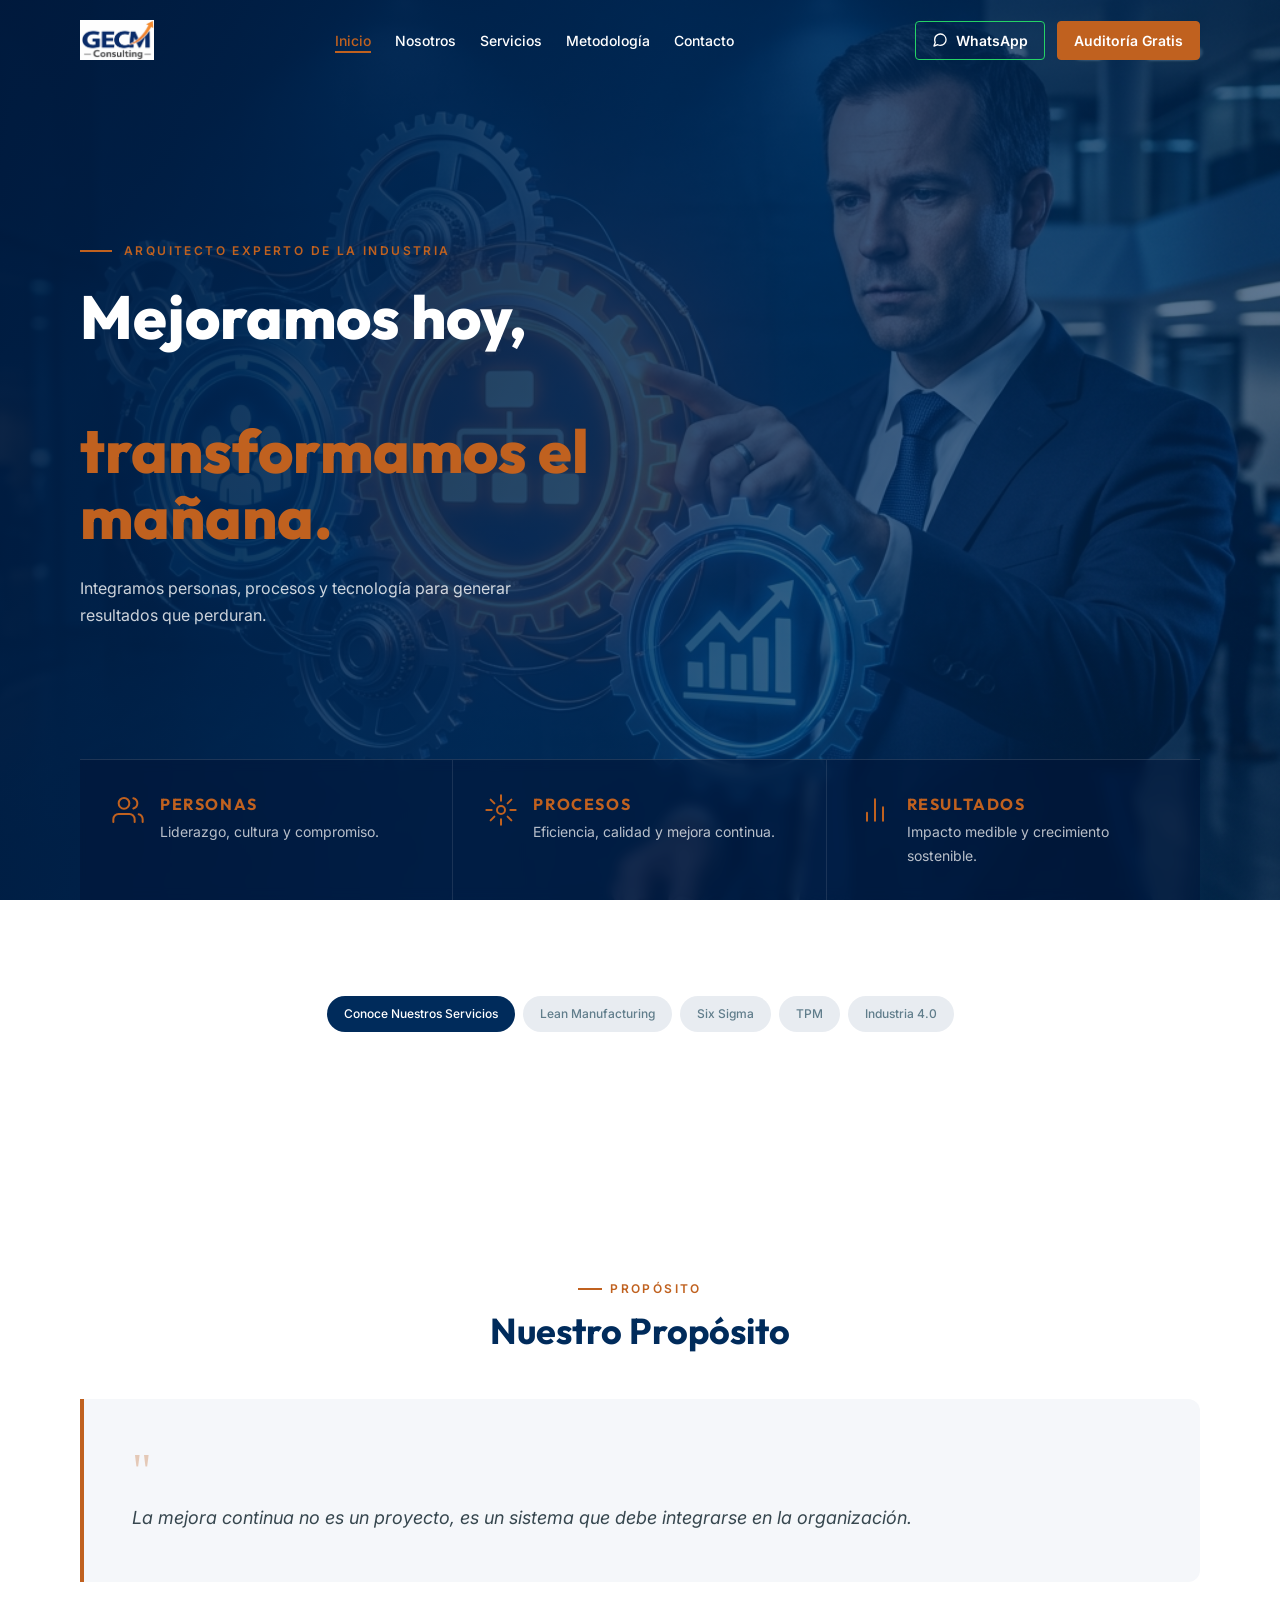
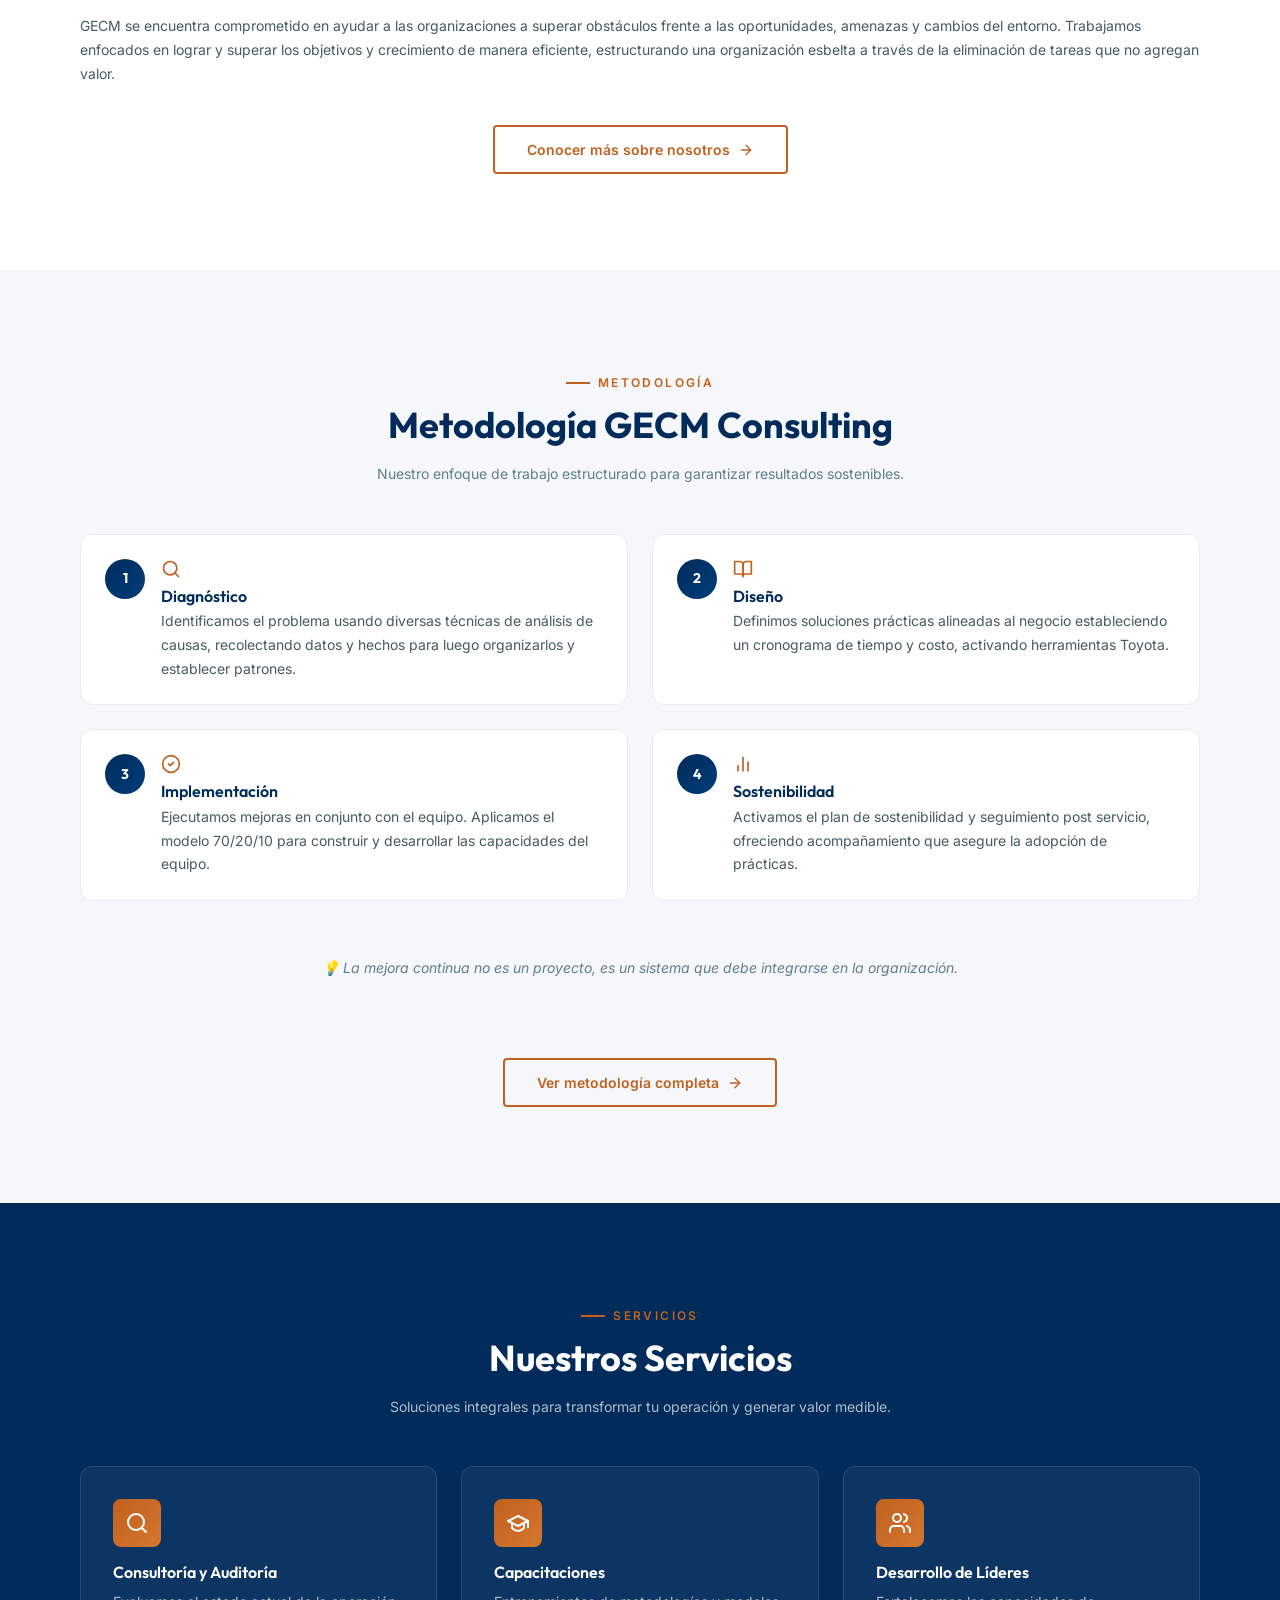
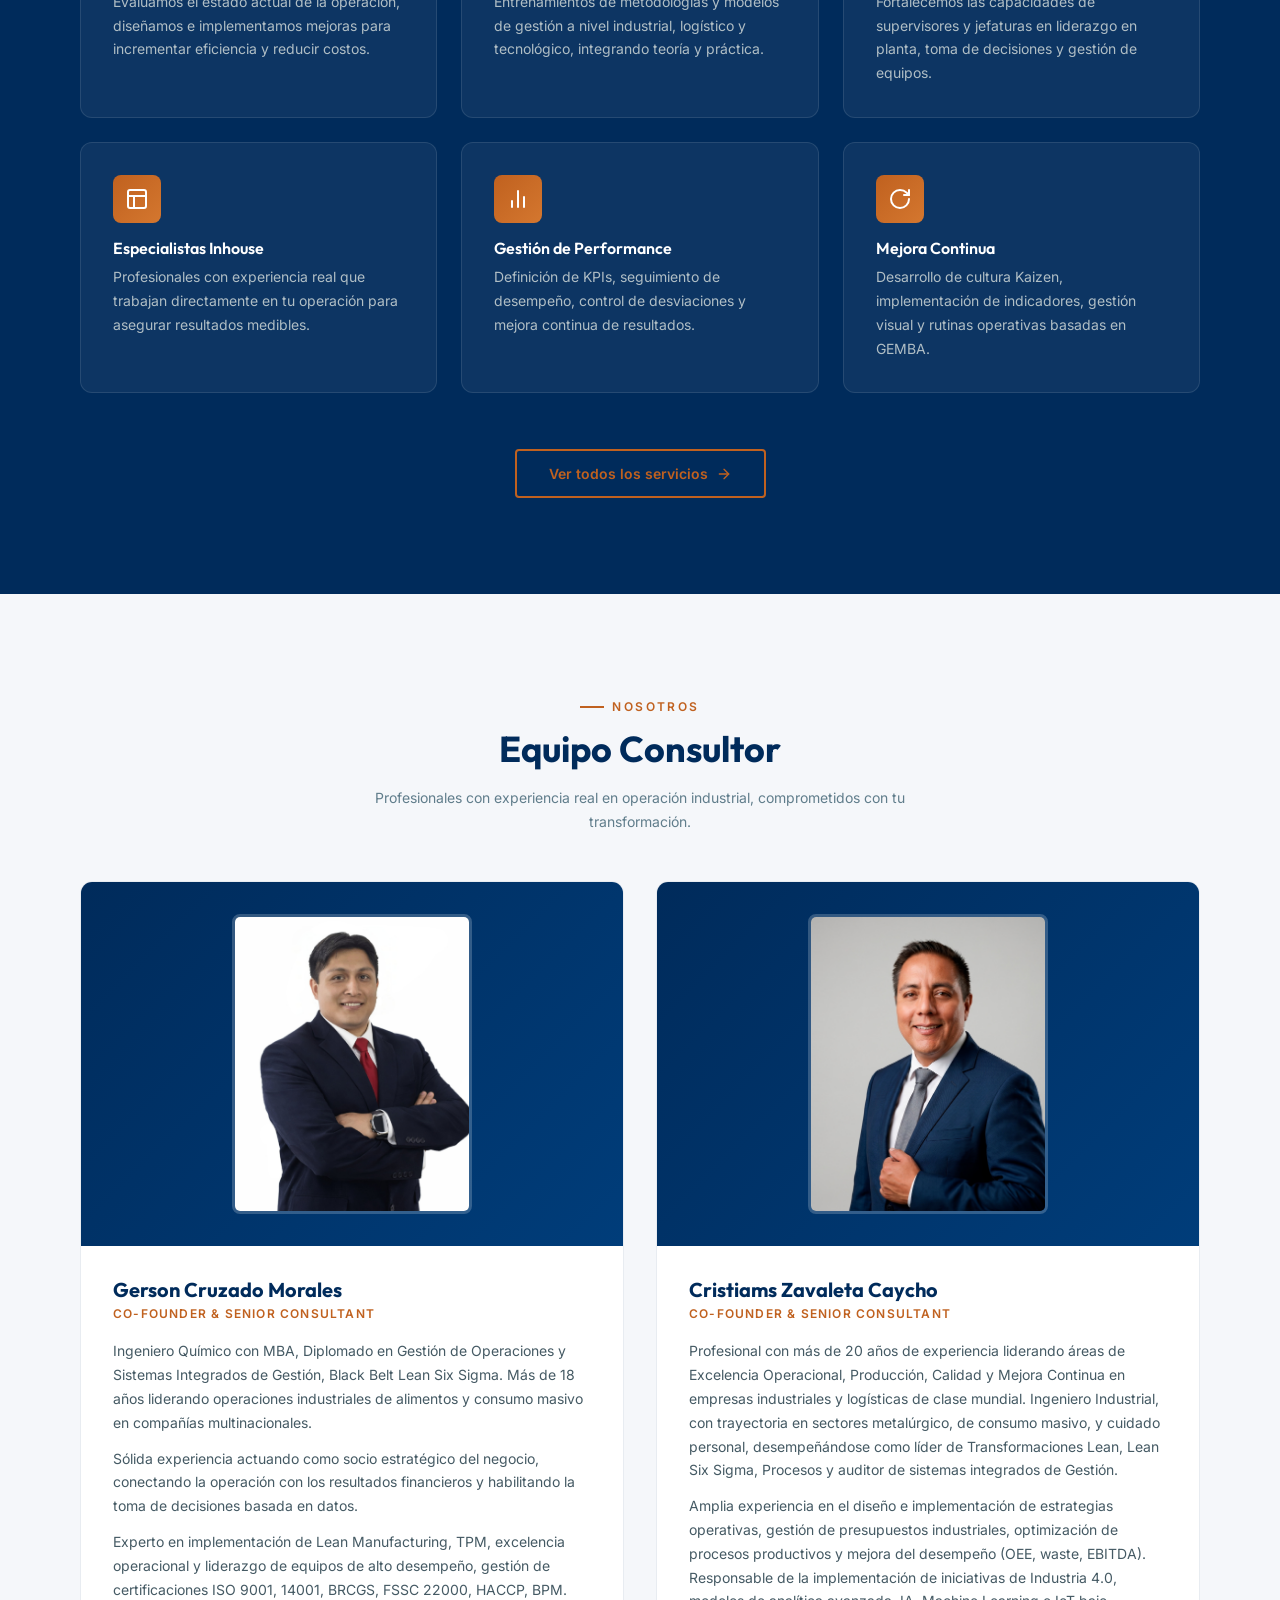
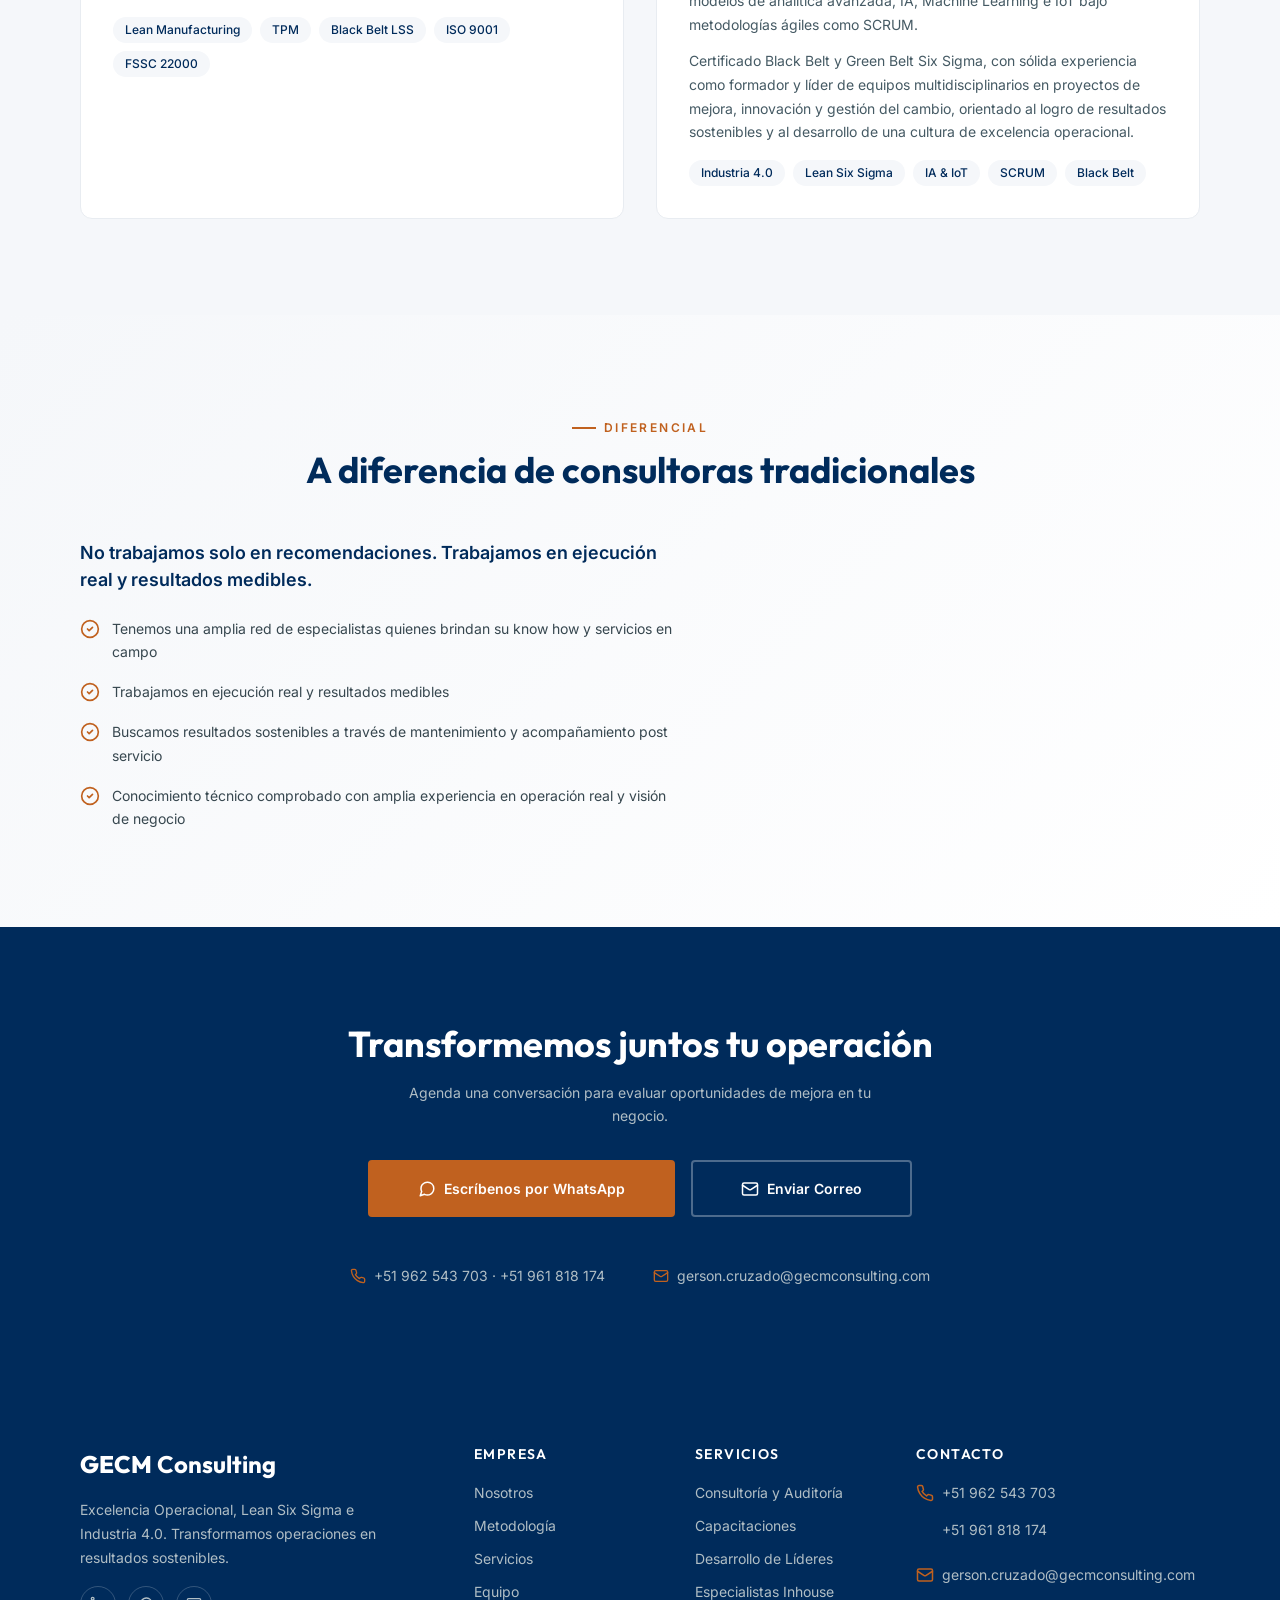
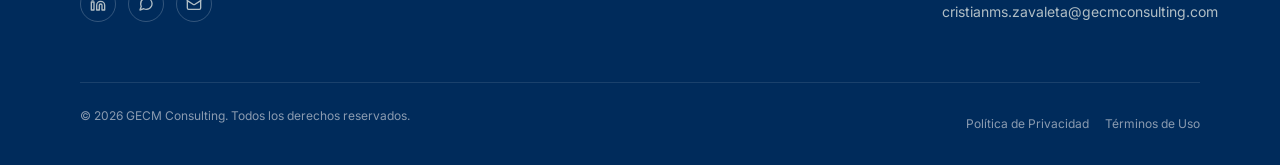
==== commit 0ccc0ba9: "✨ Hero renovado: imagen de fondo, titular bicolor y pilares (Personas/Procesos/Resultados)" ====
--- a/index.html
+++ b/index.html
@@ -28,29 +28,40 @@
       <div class="hero__overlay"></div>
     </div>
     <div class="hero__content">
-      <div class="hero__inner">
-        <div class="hero__subtitle">
-          <span class="hero__subtitle-line"></span>
-          <span class="hero__subtitle-text">Expert Architect of Industry</span>
-        </div>
-        <h1 class="hero__title">Transformamos Operaciones en Resultados Sostenibles</h1>
-        <p class="hero__description">Excelencia Operacional, Lean Six Sigma e Industria 4.0. Integramos las mejores prácticas para transformar tu operación y generar valor medible.</p>
-        <div class="hero__cta">
-          <a href="#contact" class="hero__btn hero__btn--primary">Inicia tu Transformación</a>
-          <a href="#methodology" class="hero__btn hero__btn--secondary">
-            <svg class="hero__btn-icon" xmlns="http://www.w3.org/2000/svg" viewBox="0 0 24 24" fill="none" stroke="currentColor" stroke-width="2" stroke-linecap="round" stroke-linejoin="round"><circle cx="12" cy="12" r="10"/><polygon points="10 8 16 12 10 16 10 8"/></svg>
-            Ver Metodología
-          </a>
-        </div>
-      </div>
-      <div class="hero__cards">
-        <div class="hero__card hero__card--tpm">
-          <div class="hero__card-title">TPM</div>
-          <p class="hero__card-text">Total Productive Maintenance — Maximiza la eficiencia de equipos y procesos.</p>
-        </div>
-        <div class="hero__card hero__card--methods">
-          <div class="hero__card-title">Resultados Sostenibles</div>
-          <p class="hero__card-text">Lean Manufacturing · Six Sigma · Industria 4.0</p>
+      <div class="hero__body">
+        <div class="hero__text">
+          <div class="hero__label">
+            <span class="hero__label-line"></span>
+            <span>Arquitecto Experto de la Industria</span>
+          </div>
+          <h1 class="hero__title">
+            <span class="hero__title--white">Mejoramos hoy,</span><br>
+            <span class="hero__title--accent">transformamos el mañana.</span>
+          </h1>
+          <p class="hero__description">Integramos personas, procesos y tecnología para generar resultados que perduran.</p>
+        </div>
+      </div>
+      <div class="hero__pillars">
+        <div class="hero__pillar" id="pillar-personas">
+          <svg class="hero__pillar-icon" xmlns="http://www.w3.org/2000/svg" viewBox="0 0 24 24" fill="none" stroke="currentColor" stroke-width="1.5" stroke-linecap="round" stroke-linejoin="round"><path d="M17 21v-2a4 4 0 0 0-4-4H5a4 4 0 0 0-4 4v2"/><circle cx="9" cy="7" r="4"/><path d="M23 21v-2a4 4 0 0 0-3-3.87"/><path d="M16 3.13a4 4 0 0 1 0 7.75"/></svg>
+          <div>
+            <div class="hero__pillar-title">Personas</div>
+            <p class="hero__pillar-text">Liderazgo, cultura y compromiso.</p>
+          </div>
+        </div>
+        <div class="hero__pillar" id="pillar-procesos">
+          <svg class="hero__pillar-icon" xmlns="http://www.w3.org/2000/svg" viewBox="0 0 24 24" fill="none" stroke="currentColor" stroke-width="1.5" stroke-linecap="round" stroke-linejoin="round"><circle cx="12" cy="12" r="3"/><path d="M12 1v4M12 19v4M4.22 4.22l2.83 2.83M16.95 16.95l2.83 2.83M1 12h4M19 12h4M4.22 19.78l2.83-2.83M16.95 7.05l2.83-2.83"/></svg>
+          <div>
+            <div class="hero__pillar-title">Procesos</div>
+            <p class="hero__pillar-text">Eficiencia, calidad y mejora continua.</p>
+          </div>
+        </div>
+        <div class="hero__pillar" id="pillar-resultados">
+          <svg class="hero__pillar-icon" xmlns="http://www.w3.org/2000/svg" viewBox="0 0 24 24" fill="none" stroke="currentColor" stroke-width="1.5" stroke-linecap="round" stroke-linejoin="round"><path d="M18 20V10"/><path d="M12 20V4"/><path d="M6 20v-6"/></svg>
+          <div>
+            <div class="hero__pillar-title">Resultados</div>
+            <p class="hero__pillar-text">Impacto medible y crecimiento sostenible.</p>
+          </div>
         </div>
       </div>
     </div>
--- a/assets/css/hero.css
+++ b/assets/css/hero.css
@@ -6,176 +6,235 @@
   position: relative;
   min-height: 100vh;
   display: flex;
-  align-items: center;
-  background-color: var(--color-primary);
+  flex-direction: column;
   overflow: hidden;
 }
 
+/* ── Background image + overlay ── */
 .hero__background {
   position: absolute;
   inset: 0;
-  z-index: 1;
-}
-
-.hero__bg-image {
-  width: 100%;
-  height: 100%;
-  object-fit: cover;
-  opacity: 0.15;
+  background-image: url('../images/hero-bg.png');
+  background-size: cover;
+  background-position: center right;
+  background-repeat: no-repeat;
+  z-index: 0;
 }
 
 .hero__overlay {
   position: absolute;
   inset: 0;
-  background: linear-gradient(135deg, rgba(0,43,91,.95) 0%, rgba(0,43,91,.85) 40%, rgba(0,43,91,.7) 100%);
-  z-index: 2;
-}
-
+  background: linear-gradient(
+    105deg,
+    rgba(0, 27, 64, 0.93) 0%,
+    rgba(0, 43, 91, 0.85) 45%,
+    rgba(0, 43, 91, 0.55) 100%
+  );
+}
+
+/* ── Content wrapper ── */
 .hero__content {
   position: relative;
-  z-index: 3;
+  z-index: 1;
+  flex: 1;
+  display: flex;
+  flex-direction: column;
+  justify-content: space-between;
   max-width: var(--container-max);
+  width: 100%;
   margin: 0 auto;
-  padding: calc(var(--header-height) + var(--space-3xl)) var(--container-padding) var(--space-3xl);
-}
-
-.hero__inner { max-width: 640px; }
-
-.hero__subtitle {
+  padding: calc(var(--header-height) + var(--space-3xl)) var(--container-padding) 0;
+}
+
+/* ── Text block ── */
+.hero__body {
+  flex: 1;
+  display: flex;
+  align-items: center;
+  padding-bottom: var(--space-3xl);
+}
+
+.hero__text {
+  max-width: 560px;
+}
+
+/* ── Label ── */
+.hero__label {
   display: flex;
   align-items: center;
   gap: var(--space-sm);
+  font-size: var(--fs-xs);
+  font-weight: var(--fw-semibold);
+  text-transform: uppercase;
+  letter-spacing: var(--ls-widest);
+  color: var(--color-accent);
   margin-bottom: var(--space-lg);
 }
 
-.hero__subtitle-line {
+.hero__label-line {
   width: 32px;
   height: 2px;
   background-color: var(--color-accent);
-}
-
-.hero__subtitle-text {
-  font-size: var(--fs-xs);
-  font-weight: var(--fw-semibold);
-  color: var(--color-accent);
-  text-transform: uppercase;
-  letter-spacing: var(--ls-widest);
-}
-
+  flex-shrink: 0;
+}
+
+/* ── Title ── */
 .hero__title {
   font-family: var(--font-heading);
-  font-size: var(--fs-3xl);
+  font-size: clamp(2.4rem, 5vw, 3.8rem);
   font-weight: var(--fw-extrabold);
+  line-height: 1.1;
+  margin-bottom: var(--space-lg);
+}
+
+.hero__title--white {
+  display: block;
   color: var(--color-white);
-  line-height: var(--lh-tight);
-  margin-bottom: var(--space-lg);
-}
-
+}
+
+.hero__title--accent {
+  display: block;
+  color: var(--color-accent);
+}
+
+/* ── Description ── */
 .hero__description {
+  font-size: var(--fs-base);
+  color: rgba(255, 255, 255, 0.80);
+  line-height: var(--lh-relaxed);
+  max-width: 460px;
+}
+
+/* ── Pillars bar ── */
+.hero__pillars {
+  display: grid;
+  grid-template-columns: repeat(3, 1fr);
+  border-top: 1px solid rgba(255, 255, 255, 0.12);
+  background: rgba(0, 20, 55, 0.55);
+  backdrop-filter: blur(6px);
+  -webkit-backdrop-filter: blur(6px);
+}
+
+.hero__pillar {
+  display: flex;
+  align-items: flex-start;
+  gap: var(--space-md);
+  padding: var(--space-xl) var(--space-lg);
+  border-right: 1px solid rgba(255, 255, 255, 0.10);
+  transition: background var(--transition-base);
+}
+
+.hero__pillar:last-child {
+  border-right: none;
+}
+
+.hero__pillar:hover {
+  background: rgba(255, 255, 255, 0.05);
+}
+
+.hero__pillar-icon {
+  flex-shrink: 0;
+  width: 28px;
+  height: 28px;
+  color: var(--color-accent);
+  margin-top: 2px;
+}
+
+.hero__pillar-title {
+  font-family: var(--font-heading);
   font-size: var(--fs-sm);
-  color: var(--color-gray-300);
+  font-weight: var(--fw-bold);
+  color: var(--color-accent);
+  text-transform: uppercase;
+  letter-spacing: var(--ls-wider);
+  margin-bottom: var(--space-2xs);
+}
+
+.hero__pillar-text {
+  font-size: var(--fs-xs);
+  color: rgba(255, 255, 255, 0.72);
   line-height: var(--lh-relaxed);
-  margin-bottom: var(--space-xl);
-  max-width: 520px;
-}
-
-.hero__cta {
-  display: flex;
-  flex-wrap: wrap;
-  gap: var(--space-md);
-}
-
-.hero__btn {
-  display: inline-flex;
-  align-items: center;
-  justify-content: center;
-  gap: var(--space-xs);
-  padding: var(--space-sm) var(--space-xl);
-  border-radius: var(--radius-sm);
-  font-size: var(--fs-sm);
-  font-weight: var(--fw-semibold);
-  transition: all var(--transition-base);
-  white-space: nowrap;
-}
-
-.hero__btn--primary {
-  background-color: var(--color-accent);
-  color: var(--color-white);
-  border: 2px solid var(--color-accent);
-}
-
-.hero__btn--primary:hover {
-  background-color: var(--color-accent-hover);
-  border-color: var(--color-accent-hover);
-  transform: translateY(-2px);
-  box-shadow: 0 4px 16px rgba(192,97,31,.4);
-}
-
-.hero__btn--secondary {
-  background: transparent;
-  color: var(--color-white);
-  border: 2px solid rgba(255,255,255,.4);
-}
-
-.hero__btn--secondary:hover {
-  border-color: var(--color-white);
-  background: rgba(255,255,255,.05);
-  transform: translateY(-2px);
-}
-
-.hero__btn-icon { width: 16px; height: 16px; }
-
-.hero__cards { display: none; }
-
-@media (min-width: 768px) {
-  .hero__title { font-size: var(--fs-4xl); }
-  .hero__description { font-size: var(--fs-base); }
-  .hero__btn { padding: var(--space-md) var(--space-2xl); font-size: var(--fs-base); }
-}
-
+}
+
+/* ── Mobile ── */
+@media (max-width: 767px) {
+  .hero {
+    min-height: 100svh;
+  }
+
+  .hero__background {
+    background-position: 70% center;
+  }
+
+  .hero__overlay {
+    background: linear-gradient(
+      180deg,
+      rgba(0, 27, 64, 0.95) 0%,
+      rgba(0, 43, 91, 0.88) 60%,
+      rgba(0, 27, 64, 0.96) 100%
+    );
+  }
+
+  .hero__content {
+    padding-top: calc(var(--header-height) + var(--space-2xl));
+  }
+
+  .hero__body {
+    padding-bottom: var(--space-2xl);
+  }
+
+  .hero__description {
+    font-size: var(--fs-sm);
+    max-width: 100%;
+  }
+
+  /* Stack pillars vertically on mobile */
+  .hero__pillars {
+    grid-template-columns: 1fr;
+  }
+
+  .hero__pillar {
+    border-right: none;
+    border-bottom: 1px solid rgba(255, 255, 255, 0.10);
+    padding: var(--space-lg) var(--space-md);
+  }
+
+  .hero__pillar:last-child {
+    border-bottom: none;
+  }
+}
+
+/* ── Tablet ── */
+@media (min-width: 768px) and (max-width: 1023px) {
+  .hero__title {
+    font-size: clamp(2.2rem, 4.5vw, 3.2rem);
+  }
+
+  .hero__pillar {
+    padding: var(--space-lg) var(--space-md);
+  }
+}
+
+/* ── Desktop large ── */
 @media (min-width: 1024px) {
   .hero__content {
-    display: flex;
-    align-items: center;
-    justify-content: space-between;
-    gap: var(--space-3xl);
-  }
-  .hero__title { font-size: var(--fs-5xl); }
-  .hero__cards {
-    display: block;
-    position: relative;
-    flex-shrink: 0;
-    width: 400px;
-    height: 400px;
-  }
-  .hero__card {
-    position: absolute;
-    background: rgba(255,255,255,.08);
-    backdrop-filter: blur(12px);
-    border: 1px solid rgba(255,255,255,.12);
-    border-radius: var(--radius-lg);
-    padding: var(--space-lg);
-    color: var(--color-white);
-    min-width: 200px;
-  }
-  .hero__card--tpm {
-    top: 0; right: 0;
-    background: linear-gradient(135deg, rgba(0,61,122,.9), rgba(0,43,91,.8));
-  }
-  .hero__card--methods {
-    bottom: 60px; left: 0;
-    background: linear-gradient(135deg, rgba(192,97,31,.15), rgba(0,43,91,.6));
-  }
-  .hero__card-title {
-    font-family: var(--font-heading);
-    font-size: var(--fs-lg);
-    font-weight: var(--fw-bold);
-    margin-bottom: var(--space-xs);
-    color: var(--color-white);
-  }
-  .hero__card-text {
-    font-size: var(--fs-xs);
-    color: var(--color-gray-300);
-    line-height: var(--lh-normal);
-  }
-}
+    padding-top: calc(var(--header-height) + var(--space-4xl));
+  }
+
+  .hero__pillar {
+    padding: var(--space-xl);
+  }
+
+  .hero__pillar-icon {
+    width: 32px;
+    height: 32px;
+  }
+
+  .hero__pillar-title {
+    font-size: var(--fs-base);
+  }
+
+  .hero__pillar-text {
+    font-size: var(--fs-sm);
+  }
+}
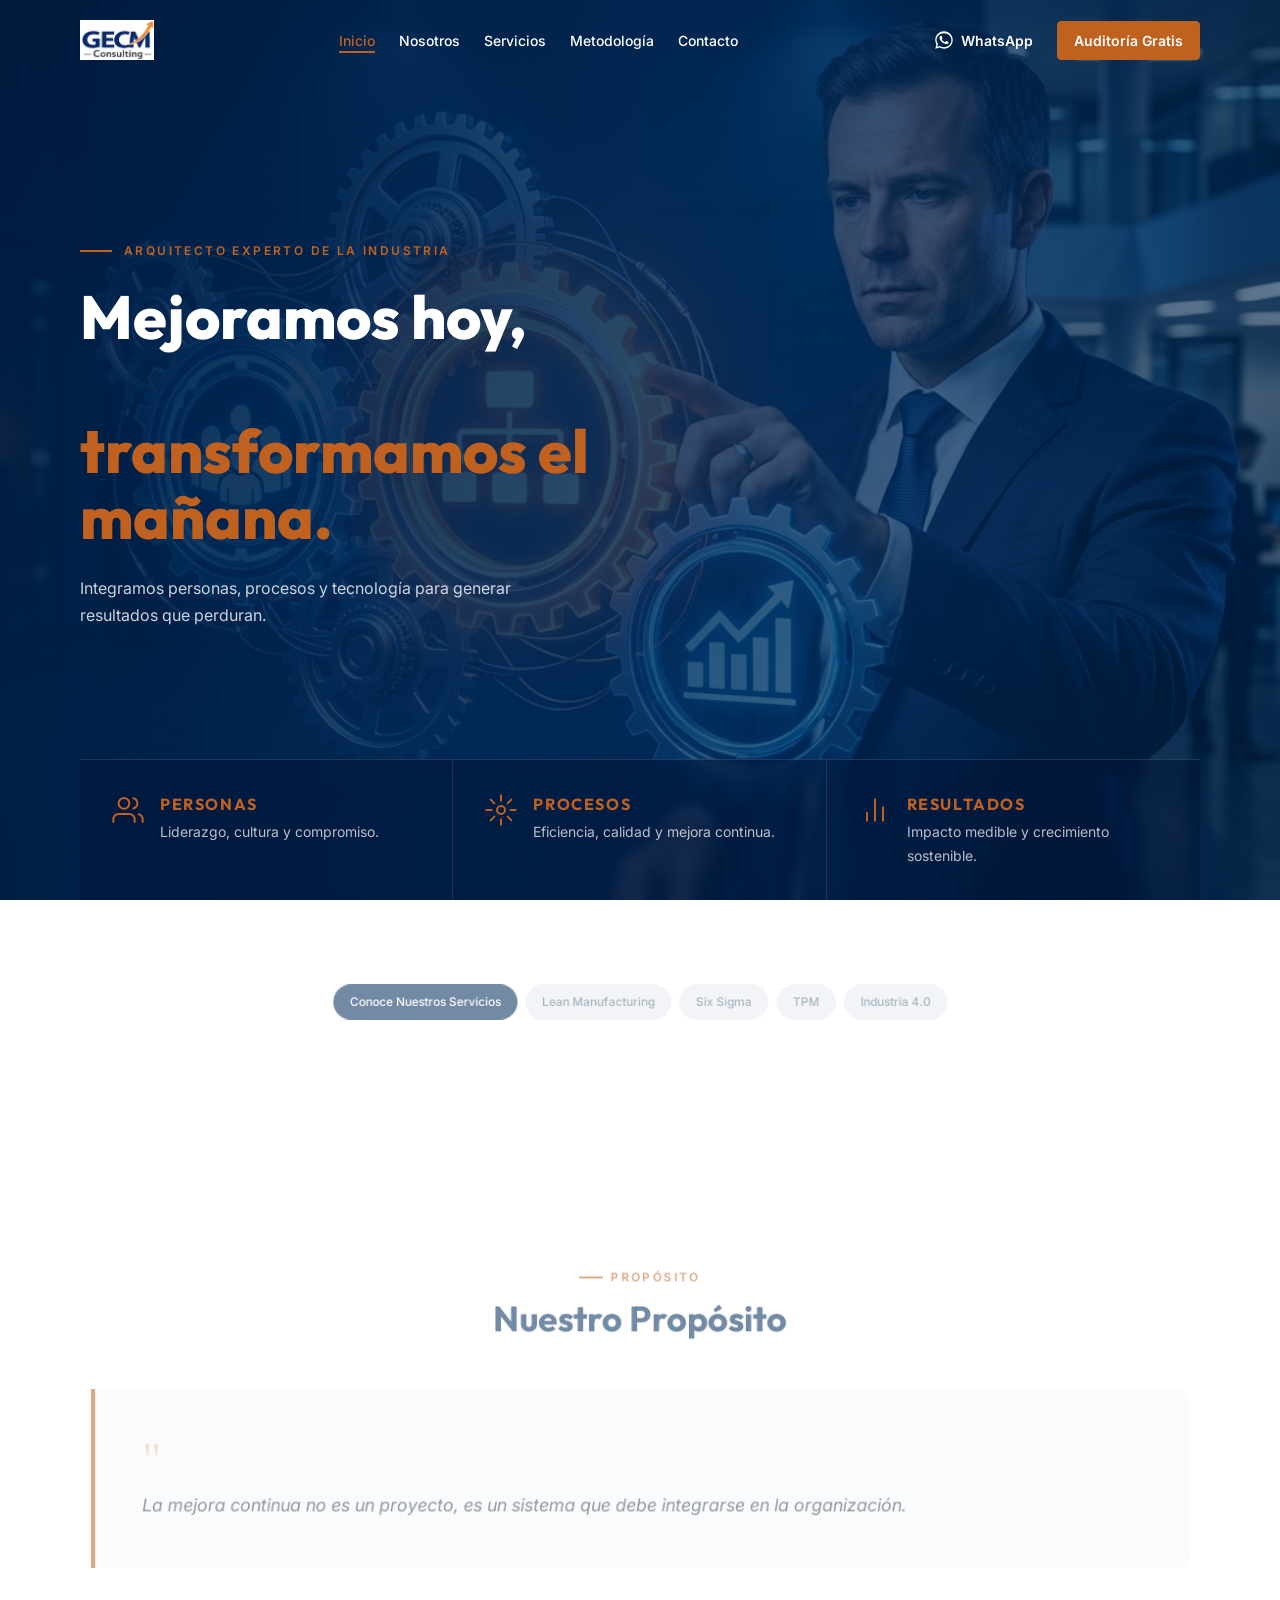
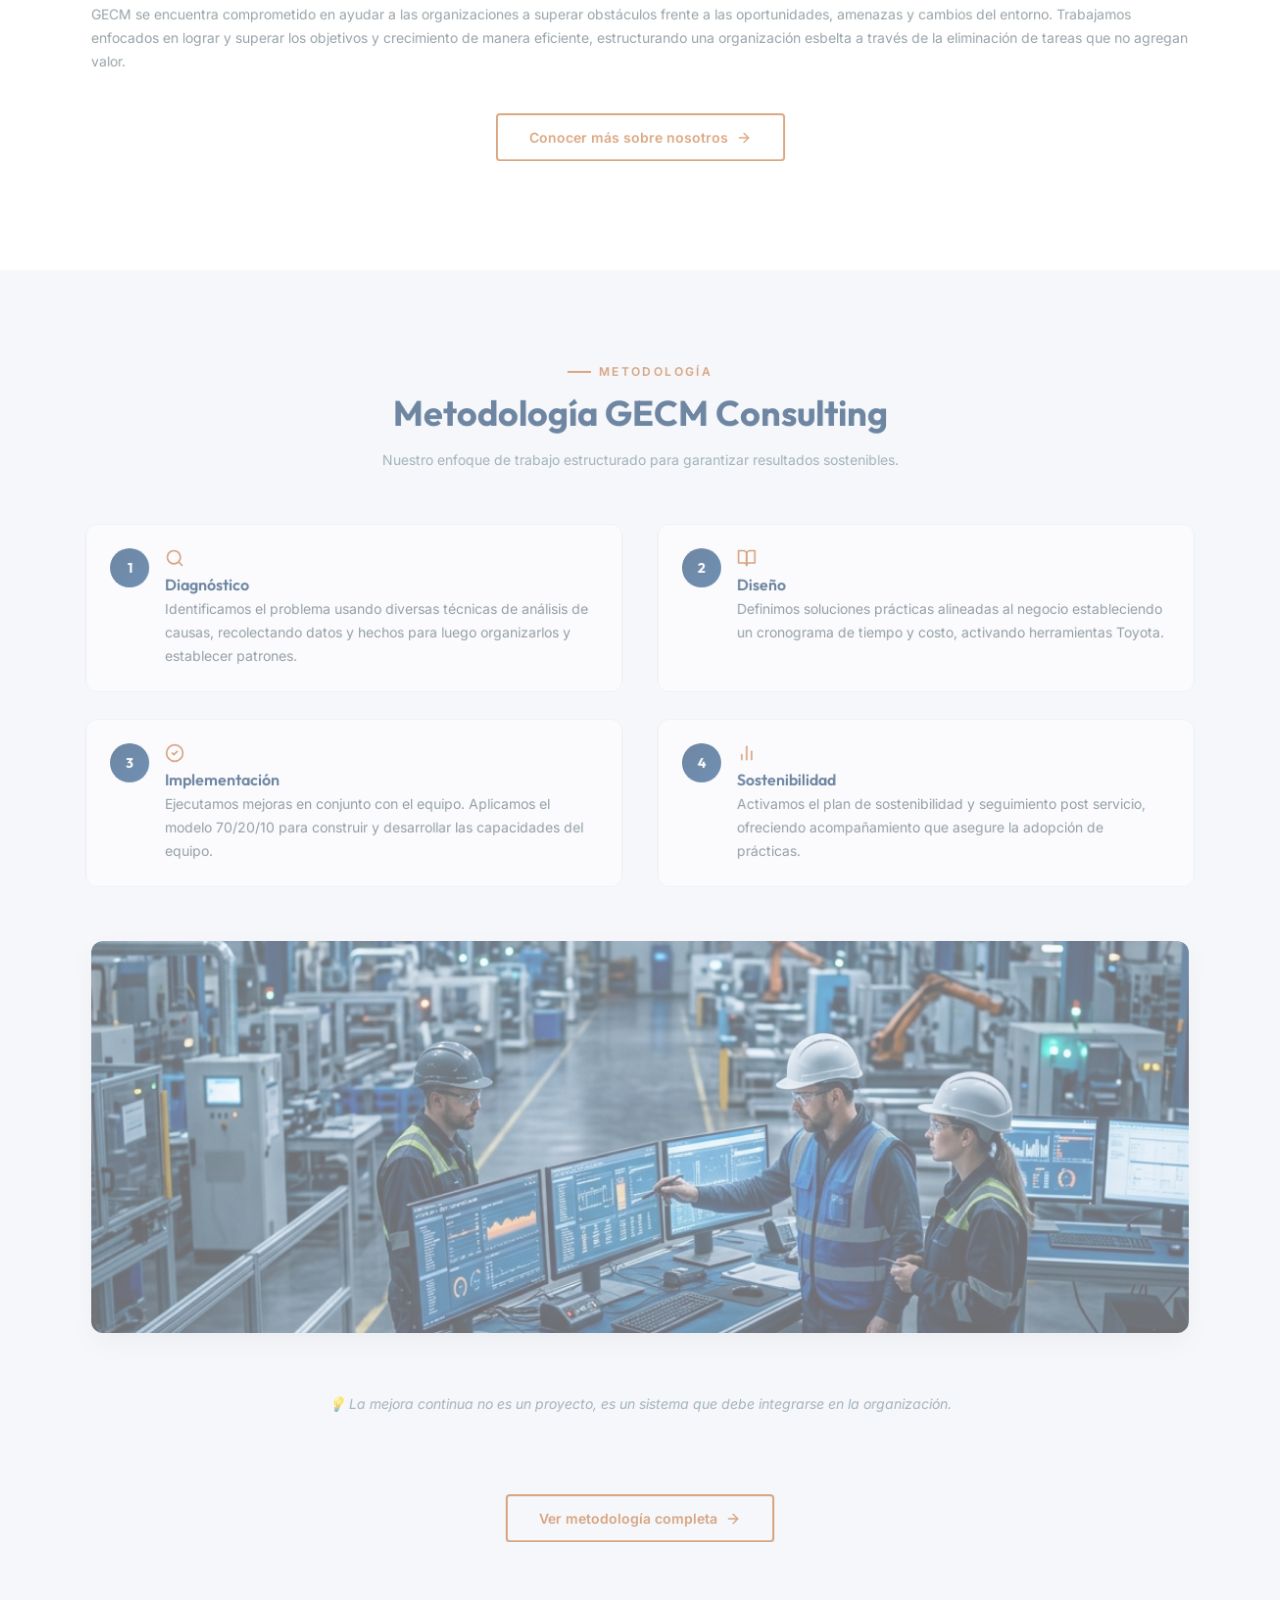
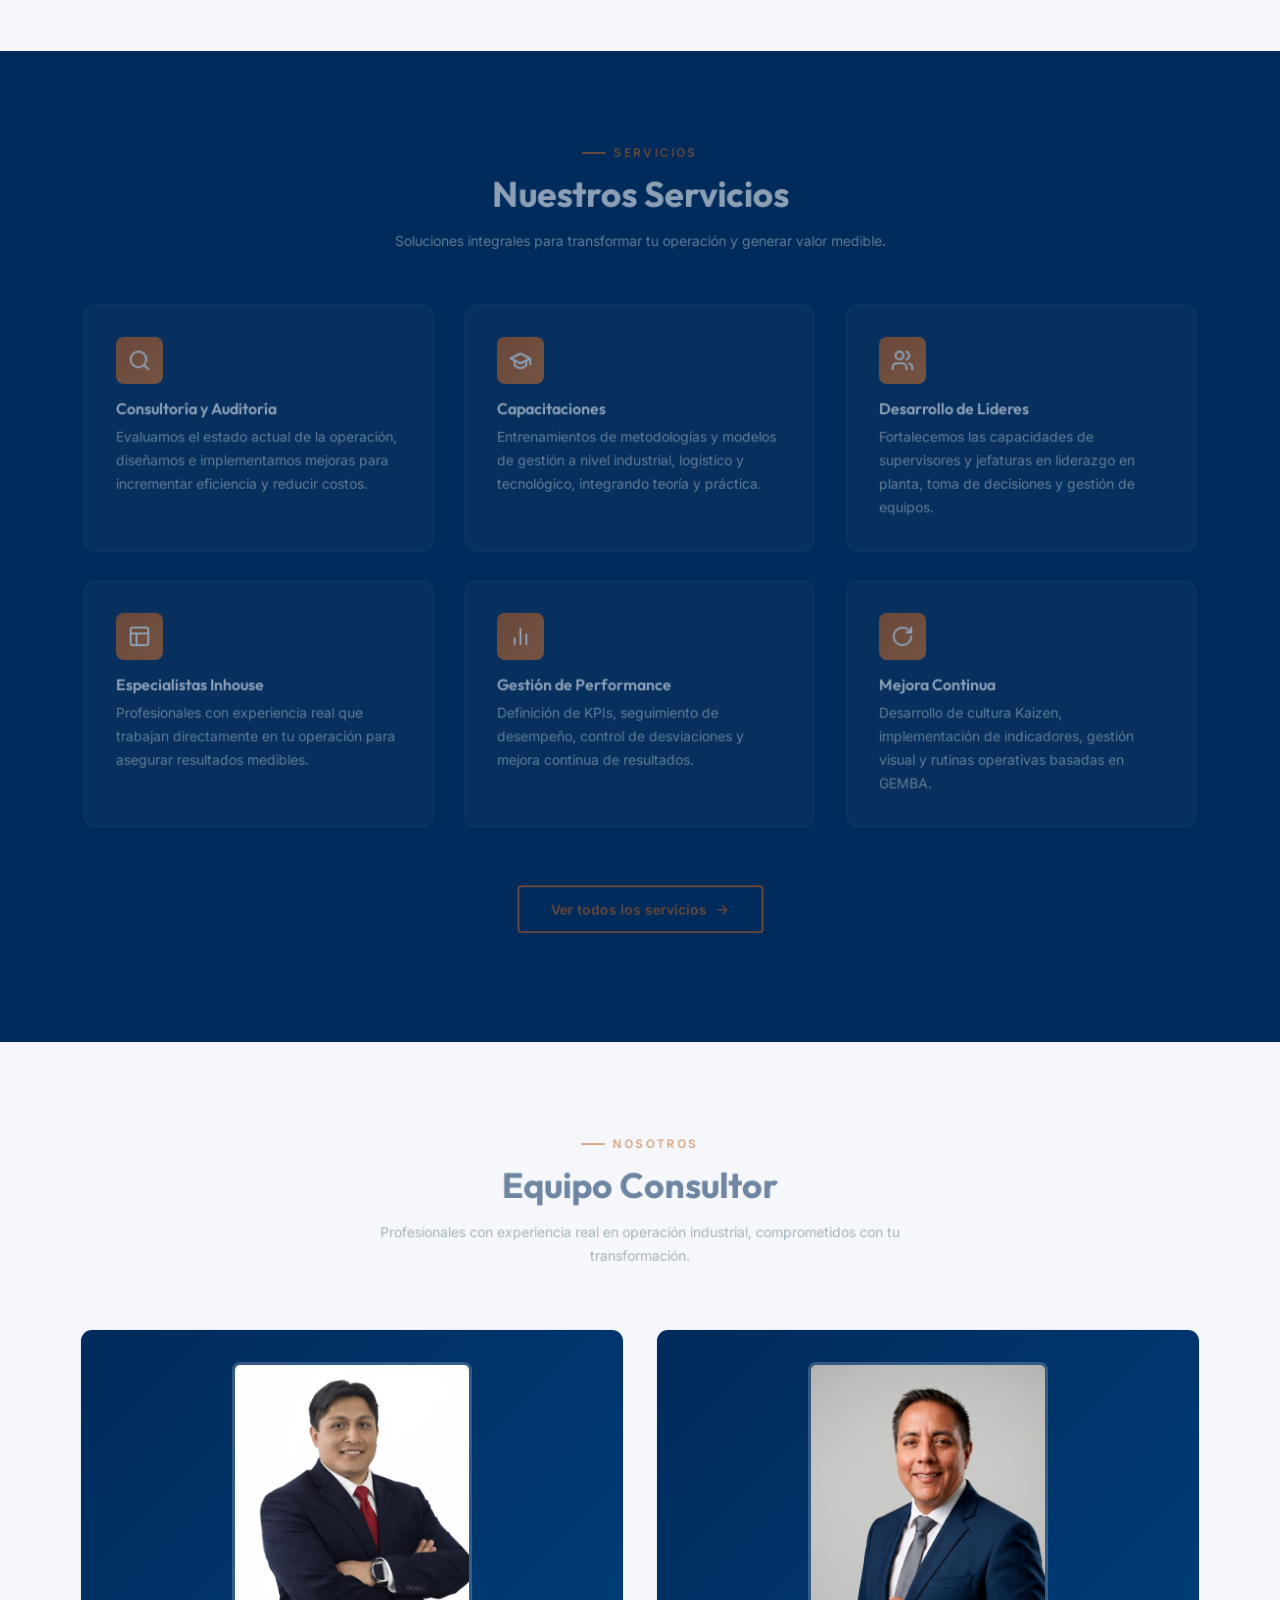
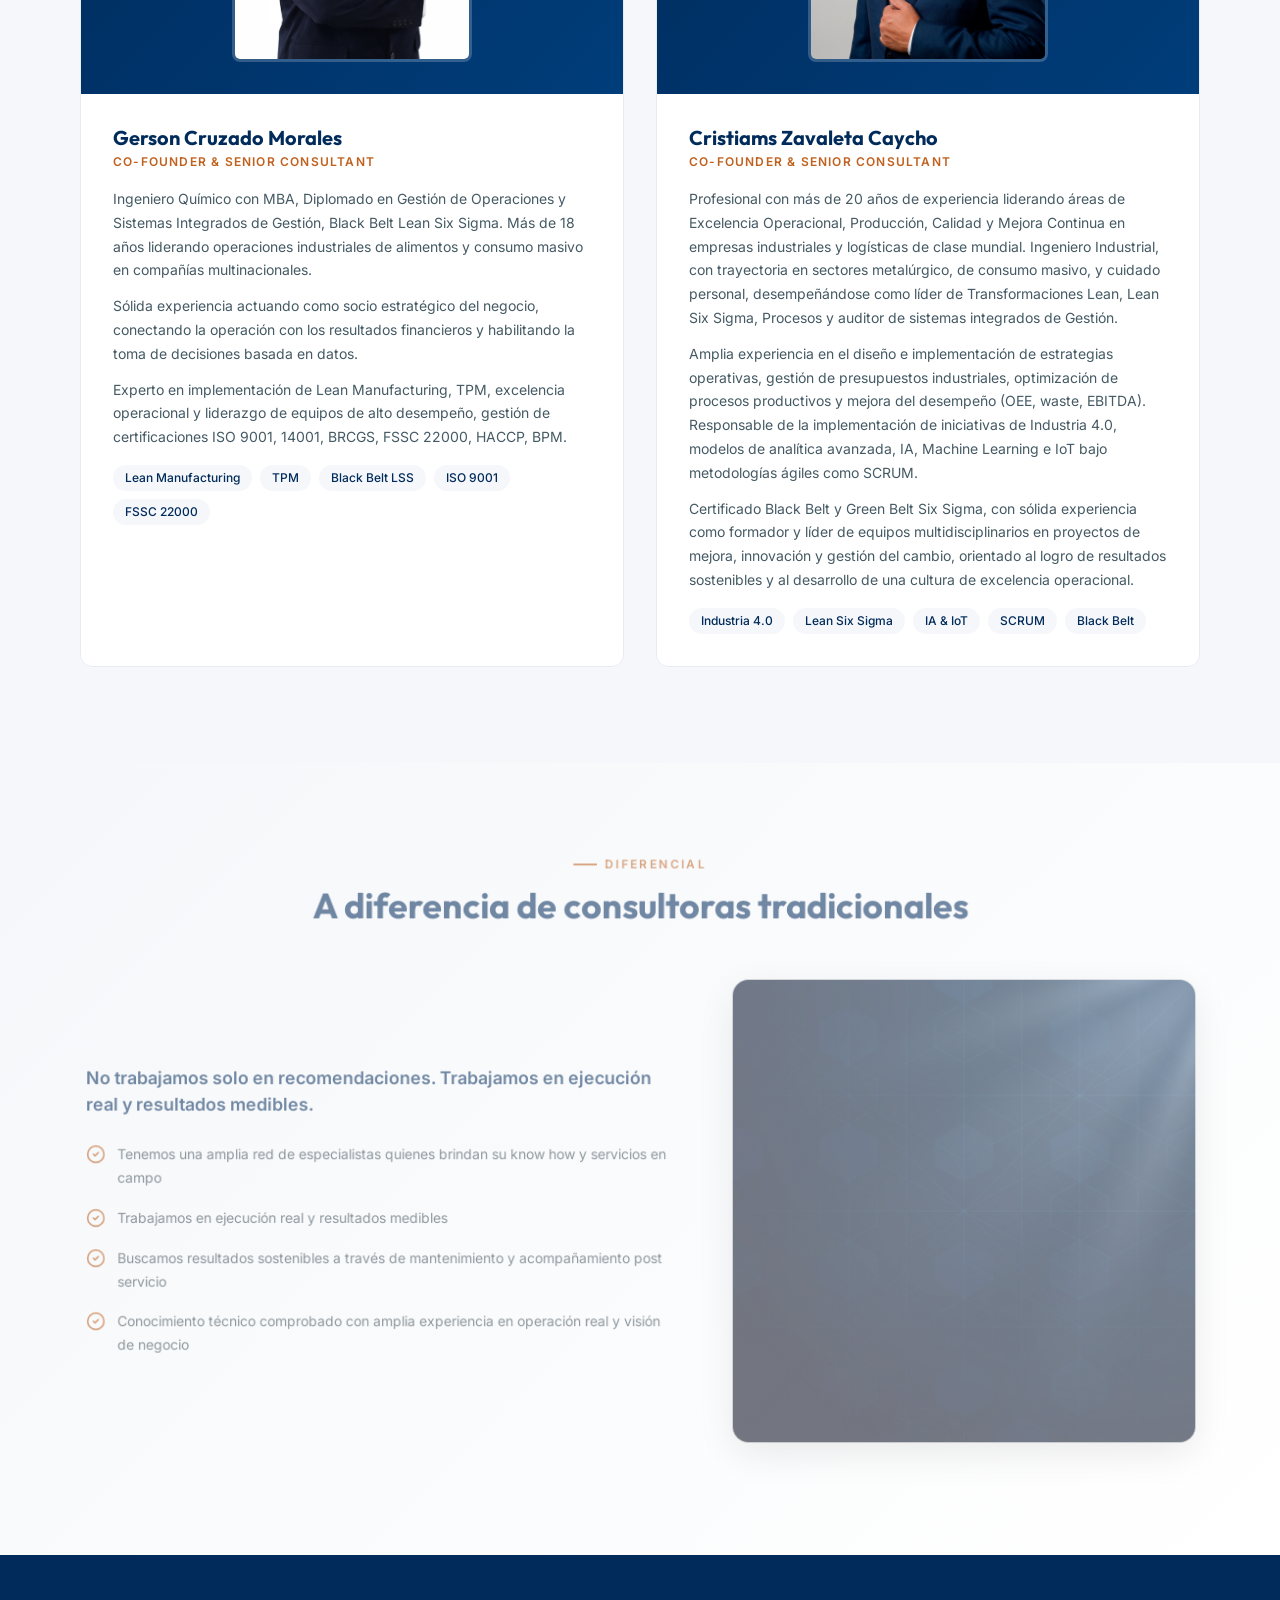
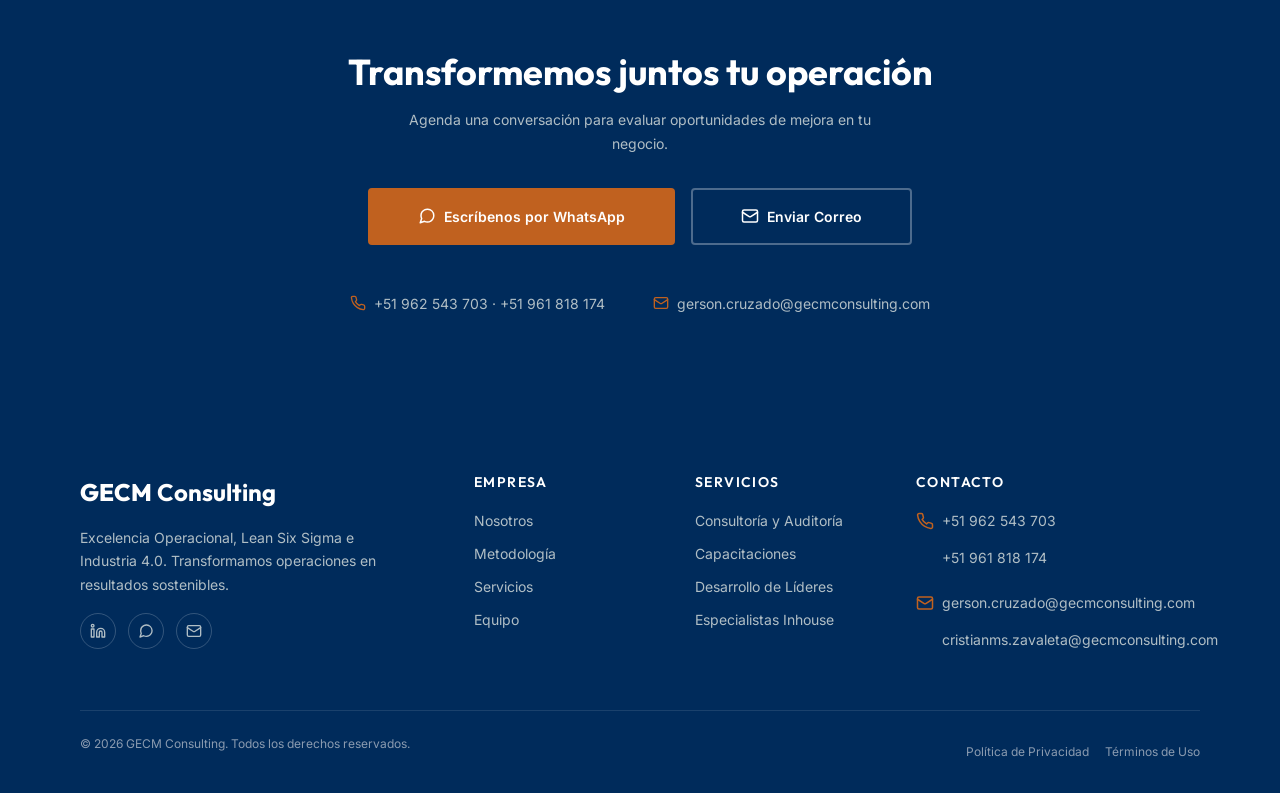
==== commit 8455042d: "✨ Agrega fondo-1.jpeg a sección Servicios y 2 imágenes complementarias dinámicas" ====
--- a/index.html
+++ b/index.html
@@ -16,6 +16,7 @@
   <link rel="stylesheet" href="assets/css/sections.css">
   <link rel="stylesheet" href="assets/css/pages.css">
   <link rel="stylesheet" href="assets/css/footer.css">
+  <link rel="stylesheet" href="assets/css/animations.css">
 </head>
 <body>
 
@@ -70,7 +71,7 @@
   <!-- Services Tabs -->
   <section class="section section--white" id="services-tabs">
     <div class="container">
-      <div class="services-tabs" id="services-tabs-bar">
+      <div class="services-tabs" id="services-tabs-bar" data-anim="fade-up">
         <button class="services-tabs__btn services-tabs__btn--active" data-tab="all">Conoce Nuestros Servicios</button>
         <button class="services-tabs__btn" data-tab="lean">Lean Manufacturing</button>
         <button class="services-tabs__btn" data-tab="sigma">Six Sigma</button>
@@ -83,16 +84,16 @@
   <!-- Propósito -->
   <section class="section section--white purpose" id="about">
     <div class="container">
-      <div class="section__header">
+      <div class="section__header" data-anim="fade-up">
         <span class="section__label"><span class="section__label-line"></span> Propósito</span>
         <h2 class="section__title">Nuestro Propósito</h2>
       </div>
-      <div class="purpose__quote">
+      <div class="purpose__quote" data-anim="scale-in" data-anim-delay="2">
         <div class="purpose__quote-icon">"</div>
         <p class="purpose__quote-text">La mejora continua no es un proyecto, es un sistema que debe integrarse en la organización.</p>
       </div>
-      <p class="purpose__description">GECM se encuentra comprometido en ayudar a las organizaciones a superar obstáculos frente a las oportunidades, amenazas y cambios del entorno. Trabajamos enfocados en lograr y superar los objetivos y crecimiento de manera eficiente, estructurando una organización esbelta a través de la eliminación de tareas que no agregan valor.</p>
-      <div style="text-align:center">
+      <p class="purpose__description" data-anim="fade-up" data-anim-delay="3">GECM se encuentra comprometido en ayudar a las organizaciones a superar obstáculos frente a las oportunidades, amenazas y cambios del entorno. Trabajamos enfocados en lograr y superar los objetivos y crecimiento de manera eficiente, estructurando una organización esbelta a través de la eliminación de tareas que no agregan valor.</p>
+      <div style="text-align:center" data-anim="fade-up" data-anim-delay="4">
         <a href="nosotros.html" class="section__cta-link">Conocer más sobre nosotros <svg class="section__cta-link-icon" xmlns="http://www.w3.org/2000/svg" viewBox="0 0 24 24" fill="none" stroke="currentColor" stroke-width="2" stroke-linecap="round" stroke-linejoin="round"><path d="M5 12h14"/><path d="m12 5 7 7-7 7"/></svg></a>
       </div>
     </div>
@@ -101,13 +102,13 @@
   <!-- Metodología -->
   <section class="section section--light" id="methodology">
     <div class="container">
-      <div class="section__header">
+      <div class="section__header" data-anim="fade-up">
         <span class="section__label"><span class="section__label-line"></span> Metodología</span>
         <h2 class="section__title">Metodología GECM Consulting</h2>
         <p class="section__subtitle">Nuestro enfoque de trabajo estructurado para garantizar resultados sostenibles.</p>
       </div>
       <div class="methodology__grid">
-        <div class="methodology__step">
+        <div class="methodology__step" data-anim="fade-up" data-anim-delay="1">
           <div class="methodology__step-number">1</div>
           <div class="methodology__step-content">
             <svg class="methodology__step-icon" xmlns="http://www.w3.org/2000/svg" viewBox="0 0 24 24" fill="none" stroke="currentColor" stroke-width="2" stroke-linecap="round" stroke-linejoin="round"><circle cx="11" cy="11" r="8"/><path d="m21 21-4.3-4.3"/></svg>
@@ -115,7 +116,7 @@
             <p class="methodology__step-text">Identificamos el problema usando diversas técnicas de análisis de causas, recolectando datos y hechos para luego organizarlos y establecer patrones.</p>
           </div>
         </div>
-        <div class="methodology__step">
+        <div class="methodology__step" data-anim="fade-up" data-anim-delay="2">
           <div class="methodology__step-number">2</div>
           <div class="methodology__step-content">
             <svg class="methodology__step-icon" xmlns="http://www.w3.org/2000/svg" viewBox="0 0 24 24" fill="none" stroke="currentColor" stroke-width="2" stroke-linecap="round" stroke-linejoin="round"><path d="M2 3h6a4 4 0 0 1 4 4v14a3 3 0 0 0-3-3H2z"/><path d="M22 3h-6a4 4 0 0 0-4 4v14a3 3 0 0 1 3-3h7z"/></svg>
@@ -123,7 +124,7 @@
             <p class="methodology__step-text">Definimos soluciones prácticas alineadas al negocio estableciendo un cronograma de tiempo y costo, activando herramientas Toyota.</p>
           </div>
         </div>
-        <div class="methodology__step">
+        <div class="methodology__step" data-anim="fade-up" data-anim-delay="3">
           <div class="methodology__step-number">3</div>
           <div class="methodology__step-content">
             <svg class="methodology__step-icon" xmlns="http://www.w3.org/2000/svg" viewBox="0 0 24 24" fill="none" stroke="currentColor" stroke-width="2" stroke-linecap="round" stroke-linejoin="round"><path d="M12 22c5.523 0 10-4.477 10-10S17.523 2 12 2 2 6.477 2 12s4.477 10 10 10z"/><path d="m9 12 2 2 4-4"/></svg>
@@ -131,7 +132,7 @@
             <p class="methodology__step-text">Ejecutamos mejoras en conjunto con el equipo. Aplicamos el modelo 70/20/10 para construir y desarrollar las capacidades del equipo.</p>
           </div>
         </div>
-        <div class="methodology__step">
+        <div class="methodology__step" data-anim="fade-up" data-anim-delay="4">
           <div class="methodology__step-number">4</div>
           <div class="methodology__step-content">
             <svg class="methodology__step-icon" xmlns="http://www.w3.org/2000/svg" viewBox="0 0 24 24" fill="none" stroke="currentColor" stroke-width="2" stroke-linecap="round" stroke-linejoin="round"><path d="M18 20V10"/><path d="M12 20V4"/><path d="M6 20v-6"/></svg>
@@ -140,10 +141,16 @@
           </div>
         </div>
       </div>
-      <div class="methodology__insight">
+      
+      <!-- Imagen Dinámica -->
+      <div class="methodology__visual-wrap" data-anim="fade-up" data-anim-delay="1" style="margin-top: 3rem; border-radius: 12px; overflow: hidden; box-shadow: 0 10px 30px rgba(0,0,0,0.08);">
+        <img src="assets/images/methodology_visual.png" alt="Industrial operations" style="width: 100%; height: auto; display: block; object-fit: cover; max-height: 400px;">
+      </div>
+
+      <div class="methodology__insight" data-anim="scale-in" data-anim-delay="2">
         💡 La mejora continua no es un proyecto, es un sistema que debe integrarse en la organización.
       </div>
-      <div style="text-align:center; margin-top: var(--space-xl)">
+      <div style="text-align:center; margin-top: var(--space-xl)" data-anim="fade-up" data-anim-delay="3">
         <a href="metodologia.html" class="section__cta-link">Ver metodología completa <svg class="section__cta-link-icon" xmlns="http://www.w3.org/2000/svg" viewBox="0 0 24 24" fill="none" stroke="currentColor" stroke-width="2" stroke-linecap="round" stroke-linejoin="round"><path d="M5 12h14"/><path d="m12 5 7 7-7 7"/></svg></a>
       </div>
     </div>
@@ -152,48 +159,48 @@
   <!-- Servicios -->
   <section class="section section--dark" id="services">
     <div class="container">
-      <div class="section__header">
+      <div class="section__header" data-anim="fade-up">
         <span class="section__label"><span class="section__label-line"></span> Servicios</span>
         <h2 class="section__title">Nuestros Servicios</h2>
         <p class="section__subtitle">Soluciones integrales para transformar tu operación y generar valor medible.</p>
       </div>
       <div class="services__grid">
-        <div class="service-card" id="service-consultoria">
+        <div class="service-card" id="service-consultoria" data-anim="fade-up" data-anim-delay="1">
           <div class="service-card__icon">
             <svg xmlns="http://www.w3.org/2000/svg" viewBox="0 0 24 24" fill="none" stroke="currentColor" stroke-width="2" stroke-linecap="round" stroke-linejoin="round"><circle cx="11" cy="11" r="8"/><path d="m21 21-4.3-4.3"/></svg>
           </div>
           <h3 class="service-card__title">Consultoría y Auditoría</h3>
           <p class="service-card__text">Evaluamos el estado actual de la operación, diseñamos e implementamos mejoras para incrementar eficiencia y reducir costos.</p>
         </div>
-        <div class="service-card" id="service-capacitaciones">
+        <div class="service-card" id="service-capacitaciones" data-anim="fade-up" data-anim-delay="2">
           <div class="service-card__icon">
             <svg xmlns="http://www.w3.org/2000/svg" viewBox="0 0 24 24" fill="none" stroke="currentColor" stroke-width="2" stroke-linecap="round" stroke-linejoin="round"><path d="M22 10v6M2 10l10-5 10 5-10 5z"/><path d="M6 12v5c3 3 6 3 6 3s3 0 6-3v-5"/></svg>
           </div>
           <h3 class="service-card__title">Capacitaciones</h3>
           <p class="service-card__text">Entrenamientos de metodologías y modelos de gestión a nivel industrial, logístico y tecnológico, integrando teoría y práctica.</p>
         </div>
-        <div class="service-card" id="service-lideres">
+        <div class="service-card" id="service-lideres" data-anim="fade-up" data-anim-delay="3">
           <div class="service-card__icon">
             <svg xmlns="http://www.w3.org/2000/svg" viewBox="0 0 24 24" fill="none" stroke="currentColor" stroke-width="2" stroke-linecap="round" stroke-linejoin="round"><path d="M16 21v-2a4 4 0 0 0-4-4H6a4 4 0 0 0-4 4v2"/><circle cx="9" cy="7" r="4"/><path d="M22 21v-2a4 4 0 0 0-3-3.87"/><path d="M16 3.13a4 4 0 0 1 0 7.75"/></svg>
           </div>
           <h3 class="service-card__title">Desarrollo de Líderes</h3>
           <p class="service-card__text">Fortalecemos las capacidades de supervisores y jefaturas en liderazgo en planta, toma de decisiones y gestión de equipos.</p>
         </div>
-        <div class="service-card" id="service-inhouse">
+        <div class="service-card" id="service-inhouse" data-anim="fade-up" data-anim-delay="4">
           <div class="service-card__icon">
             <svg xmlns="http://www.w3.org/2000/svg" viewBox="0 0 24 24" fill="none" stroke="currentColor" stroke-width="2" stroke-linecap="round" stroke-linejoin="round"><rect width="18" height="18" x="3" y="3" rx="2"/><path d="M3 9h18"/><path d="M9 21V9"/></svg>
           </div>
           <h3 class="service-card__title">Especialistas Inhouse</h3>
           <p class="service-card__text">Profesionales con experiencia real que trabajan directamente en tu operación para asegurar resultados medibles.</p>
         </div>
-        <div class="service-card" id="service-mejora">
+        <div class="service-card" id="service-mejora" data-anim="fade-up" data-anim-delay="5">
           <div class="service-card__icon">
             <svg xmlns="http://www.w3.org/2000/svg" viewBox="0 0 24 24" fill="none" stroke="currentColor" stroke-width="2" stroke-linecap="round" stroke-linejoin="round"><path d="M18 20V10"/><path d="M12 20V4"/><path d="M6 20v-6"/></svg>
           </div>
           <h3 class="service-card__title">Gestión de Performance</h3>
           <p class="service-card__text">Definición de KPIs, seguimiento de desempeño, control de desviaciones y mejora continua de resultados.</p>
         </div>
-        <div class="service-card" id="service-continua">
+        <div class="service-card" id="service-continua" data-anim="fade-up" data-anim-delay="6">
           <div class="service-card__icon">
             <svg xmlns="http://www.w3.org/2000/svg" viewBox="0 0 24 24" fill="none" stroke="currentColor" stroke-width="2" stroke-linecap="round" stroke-linejoin="round"><path d="M21 12a9 9 0 1 1-9-9c2.52 0 4.93 1 6.74 2.74L21 8"/><path d="M21 3v5h-5"/></svg>
           </div>
@@ -201,7 +208,7 @@
           <p class="service-card__text">Desarrollo de cultura Kaizen, implementación de indicadores, gestión visual y rutinas operativas basadas en GEMBA.</p>
         </div>
       </div>
-      <div style="text-align:center; margin-top: var(--space-xl)">
+      <div style="text-align:center; margin-top: var(--space-xl)" data-anim="fade-up" data-anim-delay="2">
         <a href="servicios.html" class="section__cta-link">Ver todos los servicios <svg class="section__cta-link-icon" xmlns="http://www.w3.org/2000/svg" viewBox="0 0 24 24" fill="none" stroke="currentColor" stroke-width="2" stroke-linecap="round" stroke-linejoin="round"><path d="M5 12h14"/><path d="m12 5 7 7-7 7"/></svg></a>
       </div>
     </div>
@@ -210,7 +217,7 @@
   <!-- Nosotros / Equipo Consultor -->
   <section class="section section--light" id="team">
     <div class="container">
-      <div class="section__header">
+      <div class="section__header" data-anim="fade-up">
         <span class="section__label"><span class="section__label-line"></span> Nosotros</span>
         <h2 class="section__title">Equipo Consultor</h2>
         <p class="section__subtitle">Profesionales con experiencia real en operación industrial, comprometidos con tu transformación.</p>
@@ -218,7 +225,7 @@
       <div class="team__grid">
 
         <!-- Gerson Cruzado Morales -->
-        <div class="team-card" id="team-gerson">
+        <div class="team-card" id="team-gerson" data-anim="fade-right" data-anim-delay="1">
           <div class="team-card__header">
             <img src="assets/images/gerson-cruzado.jpg" alt="Gerson Cruzado Morales" class="team-card__photo">
           </div>
@@ -239,7 +246,7 @@
         </div>
 
         <!-- Cristiams Zavaleta Caycho -->
-        <div class="team-card" id="team-cristiams">
+        <div class="team-card" id="team-cristiams" data-anim="fade-left" data-anim-delay="2">
           <div class="team-card__header">
             <img src="assets/images/cristiams-zavaleta.jpg" alt="Cristiams Zavaleta Caycho" class="team-card__photo">
           </div>
@@ -266,32 +273,37 @@
   <!-- Diferencial -->
   <section class="section section--white differential" id="differential">
     <div class="container">
-      <div class="section__header">
+      <div class="section__header" data-anim="fade-up">
         <span class="section__label"><span class="section__label-line"></span> Diferencial</span>
         <h2 class="section__title">A diferencia de consultoras tradicionales</h2>
       </div>
       <div class="differential__content">
         <div class="differential__text">
-          <p class="differential__highlight">No trabajamos solo en recomendaciones. Trabajamos en ejecución real y resultados medibles.</p>
+          <p class="differential__highlight" data-anim="fade-right" data-anim-delay="1">No trabajamos solo en recomendaciones. Trabajamos en ejecución real y resultados medibles.</p>
           <div class="differential__list">
-            <div class="differential__item">
+            <div class="differential__item" data-anim="fade-right" data-anim-delay="2">
               <svg class="differential__item-icon" xmlns="http://www.w3.org/2000/svg" viewBox="0 0 24 24" fill="none" stroke="currentColor" stroke-width="2" stroke-linecap="round" stroke-linejoin="round"><path d="m9 12 2 2 4-4"/><circle cx="12" cy="12" r="10"/></svg>
               <span>Tenemos una amplia red de especialistas quienes brindan su know how y servicios en campo</span>
             </div>
-            <div class="differential__item">
+            <div class="differential__item" data-anim="fade-right" data-anim-delay="3">
               <svg class="differential__item-icon" xmlns="http://www.w3.org/2000/svg" viewBox="0 0 24 24" fill="none" stroke="currentColor" stroke-width="2" stroke-linecap="round" stroke-linejoin="round"><path d="m9 12 2 2 4-4"/><circle cx="12" cy="12" r="10"/></svg>
               <span>Trabajamos en ejecución real y resultados medibles</span>
             </div>
-            <div class="differential__item">
+            <div class="differential__item" data-anim="fade-right" data-anim-delay="4">
               <svg class="differential__item-icon" xmlns="http://www.w3.org/2000/svg" viewBox="0 0 24 24" fill="none" stroke="currentColor" stroke-width="2" stroke-linecap="round" stroke-linejoin="round"><path d="m9 12 2 2 4-4"/><circle cx="12" cy="12" r="10"/></svg>
               <span>Buscamos resultados sostenibles a través de mantenimiento y acompañamiento post servicio</span>
             </div>
-            <div class="differential__item">
+            <div class="differential__item" data-anim="fade-right" data-anim-delay="5">
               <svg class="differential__item-icon" xmlns="http://www.w3.org/2000/svg" viewBox="0 0 24 24" fill="none" stroke="currentColor" stroke-width="2" stroke-linecap="round" stroke-linejoin="round"><path d="m9 12 2 2 4-4"/><circle cx="12" cy="12" r="10"/></svg>
               <span>Conocimiento técnico comprobado con amplia experiencia en operación real y visión de negocio</span>
             </div>
           </div>
         </div>
+
+        <!-- Imagen Dinámica -->
+        <div class="differential__visual" data-anim="fade-left" data-anim-delay="2" style="flex: 1; min-width: 300px; border-radius: 16px; overflow: hidden; box-shadow: 0 12px 40px rgba(0,0,0,0.15);">
+          <img src="assets/images/team_background.png" alt="Diferencial GECM" style="width: 100%; height: 100%; object-fit: cover; display: block; min-height: 300px;">
+        </div>
       </div>
     </div>
   </section>
@@ -299,8 +311,8 @@
   <!-- Contacto -->
   <section class="section section--dark contact" id="contact">
     <div class="container">
-      <h2 class="contact__title">Transformemos juntos tu operación</h2>
-      <p class="contact__subtitle">Agenda una conversación para evaluar oportunidades de mejora en tu negocio.</p>
+      <h2 class="contact__title" data-anim="fade-up">Transformemos juntos tu operación</h2>
+      <p class="contact__subtitle" data-anim="fade-up" data-anim-delay="2">Agenda una conversación para evaluar oportunidades de mejora en tu negocio.</p>
       <div class="contact__actions">
         <a href="https://wa.me/51962543703" class="contact__btn contact__btn--primary" target="_blank" id="btn-whatsapp">
           <svg class="contact__btn-icon" xmlns="http://www.w3.org/2000/svg" viewBox="0 0 24 24" fill="none" stroke="currentColor" stroke-width="2" stroke-linecap="round" stroke-linejoin="round"><path d="M21 11.5a8.38 8.38 0 0 1-.9 3.8 8.5 8.5 0 0 1-7.6 4.7 8.38 8.38 0 0 1-3.8-.9L3 21l1.9-5.7a8.38 8.38 0 0 1-.9-3.8 8.5 8.5 0 0 1 4.7-7.6 8.38 8.38 0 0 1 3.8-.9h.5a8.48 8.48 0 0 1 8 8v.5z"/></svg>
@@ -328,5 +340,6 @@
   <div id="footer-placeholder"></div>
 
   <script src="assets/js/main.js"></script>
+  <script src="assets/js/animations.js"></script>
 </body>
 </html>
--- a/assets/css/header.css
+++ b/assets/css/header.css
@@ -215,25 +215,54 @@
 
 .header__btn--whatsapp {
   color: var(--color-white);
-  border: 1.5px solid #25D366;
   background: transparent;
+  border: none;
   display: inline-flex;
   align-items: center;
   gap: var(--space-xs);
+  padding: var(--space-xs) var(--space-sm);
 }
 
 .header__btn--whatsapp:hover {
-  background-color: rgba(37, 211, 102, 0.15);
-}
-
-/* Solid header → WhatsApp button text turns dark */
+  opacity: 0.85;
+}
+
+/* Solid header → WhatsApp turns green */
 .header--solid .header__btn--whatsapp {
-  color: var(--color-primary);
+  color: #25D366;
 }
 
 .header__btn-icon {
-  width: 16px;
-  height: 16px;
+  width: 18px;
+  height: 18px;
+}
+
+/* ── Mobile WhatsApp icon ── */
+.header__wa-mobile {
+  display: flex;
+  align-items: center;
+  justify-content: center;
+  color: var(--color-white);
+  z-index: calc(var(--z-header) + 1);
+  transition: color var(--transition-fast);
+  flex-shrink: 0;
+}
+
+.header__wa-mobile svg {
+  width: 24px;
+  height: 24px;
+}
+
+/* Solid header → mobile icon turns green */
+.header--solid .header__wa-mobile {
+  color: #25D366;
+}
+
+/* Hide on desktop */
+@media (min-width: 768px) {
+  .header__wa-mobile {
+    display: none;
+  }
 }
 
 .header__btn--cta {
--- a/assets/css/pages.css
+++ b/assets/css/pages.css
@@ -589,3 +589,177 @@
 .section__cta-link:hover .section__cta-link-icon {
   transform: translateX(4px);
 }
+
+/* ══════════════════════════════════════
+   Methodology blocks (servicios.html)
+══════════════════════════════════════ */
+
+/* ── metod-block: text + image alternating rows ── */
+.metod-block {
+  display: grid;
+  grid-template-columns: 1fr;
+  gap: var(--space-2xl);
+  margin-bottom: var(--space-3xl);
+  align-items: center;
+}
+
+.metod-block:last-of-type { margin-bottom: 0; }
+
+.metod-block__title {
+  font-family: var(--font-heading);
+  font-size: var(--fs-xl);
+  font-weight: var(--fw-bold);
+  color: var(--color-primary);
+  margin-bottom: var(--space-md);
+  position: relative;
+  padding-bottom: var(--space-sm);
+}
+
+.metod-block__title::after {
+  content: '';
+  position: absolute;
+  left: 0;
+  bottom: 0;
+  width: 40px;
+  height: 3px;
+  background: var(--color-accent);
+  border-radius: 2px;
+}
+
+.metod-block__text p {
+  font-size: var(--fs-base);
+  color: var(--color-gray-700);
+  line-height: var(--lh-relaxed);
+}
+
+.metod-block__img-wrap {
+  border-radius: var(--radius-lg);
+  overflow: hidden;
+  box-shadow: var(--shadow-lg);
+  border: 1px solid var(--color-gray-100);
+}
+
+.metod-block__img {
+  width: 100%;
+  height: auto;
+  display: block;
+  transition: transform 0.4s ease;
+}
+
+.metod-block__img-wrap:hover .metod-block__img {
+  transform: scale(1.02);
+}
+
+@media (min-width: 768px) {
+  .metod-block {
+    grid-template-columns: 1fr 1fr;
+    gap: var(--space-3xl);
+  }
+
+  .metod-block--reverse .metod-block__text { order: 2; }
+  .metod-block--reverse .metod-block__img-wrap { order: 1; }
+}
+
+@media (min-width: 1024px) {
+  .metod-block {
+    grid-template-columns: 5fr 7fr;
+  }
+
+  .metod-block--reverse {
+    grid-template-columns: 7fr 5fr;
+  }
+}
+
+/* ── metod-duo: innovation + integración side by side ── */
+.metod-duo {
+  display: grid;
+  grid-template-columns: 1fr;
+  gap: var(--space-xl);
+  margin-top: var(--space-3xl);
+}
+
+.metod-duo__card {
+  background: var(--color-white);
+  border: 1px solid var(--color-gray-100);
+  border-radius: var(--radius-xl);
+  padding: var(--space-2xl);
+  box-shadow: var(--shadow-card);
+  transition: box-shadow var(--transition-base), border-color var(--transition-base);
+}
+
+.metod-duo__card:hover {
+  box-shadow: var(--shadow-lg);
+  border-color: var(--color-accent);
+}
+
+.metod-duo__icon {
+  width: 52px;
+  height: 52px;
+  border-radius: var(--radius-lg);
+  background: linear-gradient(135deg, var(--color-primary), var(--color-primary-light));
+  display: flex;
+  align-items: center;
+  justify-content: center;
+  color: var(--color-white);
+  margin-bottom: var(--space-lg);
+}
+
+.metod-duo__icon svg { width: 26px; height: 26px; }
+
+.metod-duo__title {
+  font-family: var(--font-heading);
+  font-size: var(--fs-lg);
+  font-weight: var(--fw-bold);
+  color: var(--color-primary);
+  margin-bottom: var(--space-md);
+}
+
+.metod-duo__text {
+  font-size: var(--fs-sm);
+  color: var(--color-gray-600);
+  line-height: var(--lh-relaxed);
+  margin-bottom: var(--space-lg);
+}
+
+/* Integración items */
+.metod-duo__integrations {
+  display: flex;
+  flex-direction: column;
+  gap: var(--space-md);
+  margin-top: var(--space-md);
+}
+
+.metod-duo__integration-item {
+  display: flex;
+  align-items: center;
+  gap: var(--space-sm);
+  flex-wrap: wrap;
+}
+
+.metod-duo__badge {
+  background: var(--color-primary);
+  color: var(--color-white);
+  font-size: var(--fs-xs);
+  font-weight: var(--fw-semibold);
+  padding: 4px 12px;
+  border-radius: var(--radius-full);
+  white-space: nowrap;
+}
+
+.metod-duo__arrow {
+  font-size: var(--fs-lg);
+  color: var(--color-accent);
+  font-weight: var(--fw-bold);
+}
+
+.metod-duo__result {
+  font-size: var(--fs-sm);
+  font-weight: var(--fw-semibold);
+  color: var(--color-accent);
+}
+
+@media (min-width: 768px) {
+  .metod-duo {
+    grid-template-columns: 1fr 1fr;
+  }
+}
--- a/assets/css/animations.css
+++ b/assets/css/animations.css
@@ -0,0 +1,84 @@
+/* ==========================================================================
+   GECM Consulting - Animations System
+   GPU-accelerated, scroll-driven, entry/exit effects
+   ========================================================================== */
+
+/* ── 1. Base hidden state for all animated elements ── */
+[data-anim] {
+  opacity: 0;
+  will-change: transform, opacity;
+  transition:
+    opacity  0.70s cubic-bezier(0.22, 1, 0.36, 1),
+    transform 0.70s cubic-bezier(0.22, 1, 0.36, 1);
+}
+
+/* ── 2. Entrance directions ── */
+[data-anim="fade-up"]    { transform: translateY(36px); }
+[data-anim="fade-down"]  { transform: translateY(-28px); }
+[data-anim="fade-left"]  { transform: translateX(36px); }
+[data-anim="fade-right"] { transform: translateX(-36px); }
+[data-anim="scale-in"]   { transform: scale(0.90); }
+[data-anim="fade-in"]    { transform: none; }
+
+/* ── 3. Visible state (enters viewport from below) ── */
+[data-anim].anim--visible {
+  opacity: 1 !important;
+  transform: none !important;
+}
+
+/* ── 4. Exit state (scrolled past — subtle, readable) ── */
+[data-anim].anim--exit {
+  opacity: 0.55;
+  transform: translateY(-12px) scale(0.98);
+  transition:
+    opacity  0.45s ease,
+    transform 0.45s ease;
+}
+
+/* ── 5. Stagger delays via data-anim-delay attribute ── */
+[data-anim-delay="1"] { transition-delay: 0.08s; }
+[data-anim-delay="2"] { transition-delay: 0.16s; }
+[data-anim-delay="3"] { transition-delay: 0.24s; }
+[data-anim-delay="4"] { transition-delay: 0.32s; }
+[data-anim-delay="5"] { transition-delay: 0.42s; }
+[data-anim-delay="6"] { transition-delay: 0.52s; }
+
+/* ── 6. Hero entrance (plays on load, no scroll needed) ── */
+.hero__label,
+.hero__title,
+.hero__description,
+.hero__pillar {
+  opacity: 0;
+  transform: translateY(28px);
+  transition:
+    opacity  0.75s cubic-bezier(0.22, 1, 0.36, 1),
+    transform 0.75s cubic-bezier(0.22, 1, 0.36, 1);
+}
+
+.hero--loaded .hero__label       { opacity: 1; transform: none; transition-delay: 0.10s; }
+.hero--loaded .hero__title       { opacity: 1; transform: none; transition-delay: 0.25s; }
+.hero--loaded .hero__description { opacity: 1; transform: none; transition-delay: 0.42s; }
+.hero--loaded .hero__pillar:nth-child(1) { opacity: 1; transform: none; transition-delay: 0.55s; }
+.hero--loaded .hero__pillar:nth-child(2) { opacity: 1; transform: none; transition-delay: 0.68s; }
+.hero--loaded .hero__pillar:nth-child(3) { opacity: 1; transform: none; transition-delay: 0.80s; }
+
+/* ── 7. Exit state: keep info visible on mobile (no fade-out) ── */
+@media (max-width: 767px) {
+  [data-anim].anim--exit {
+    opacity: 1;
+    transform: none;
+  }
+}
+
+/* ── 8. Respect system prefers-reduced-motion ── */
+@media (prefers-reduced-motion: reduce) {
+  [data-anim],
+  .hero__label,
+  .hero__title,
+  .hero__description,
+  .hero__pillar {
+    opacity: 1 !important;
+    transform: none !important;
+    transition: none !important;
+  }
+}
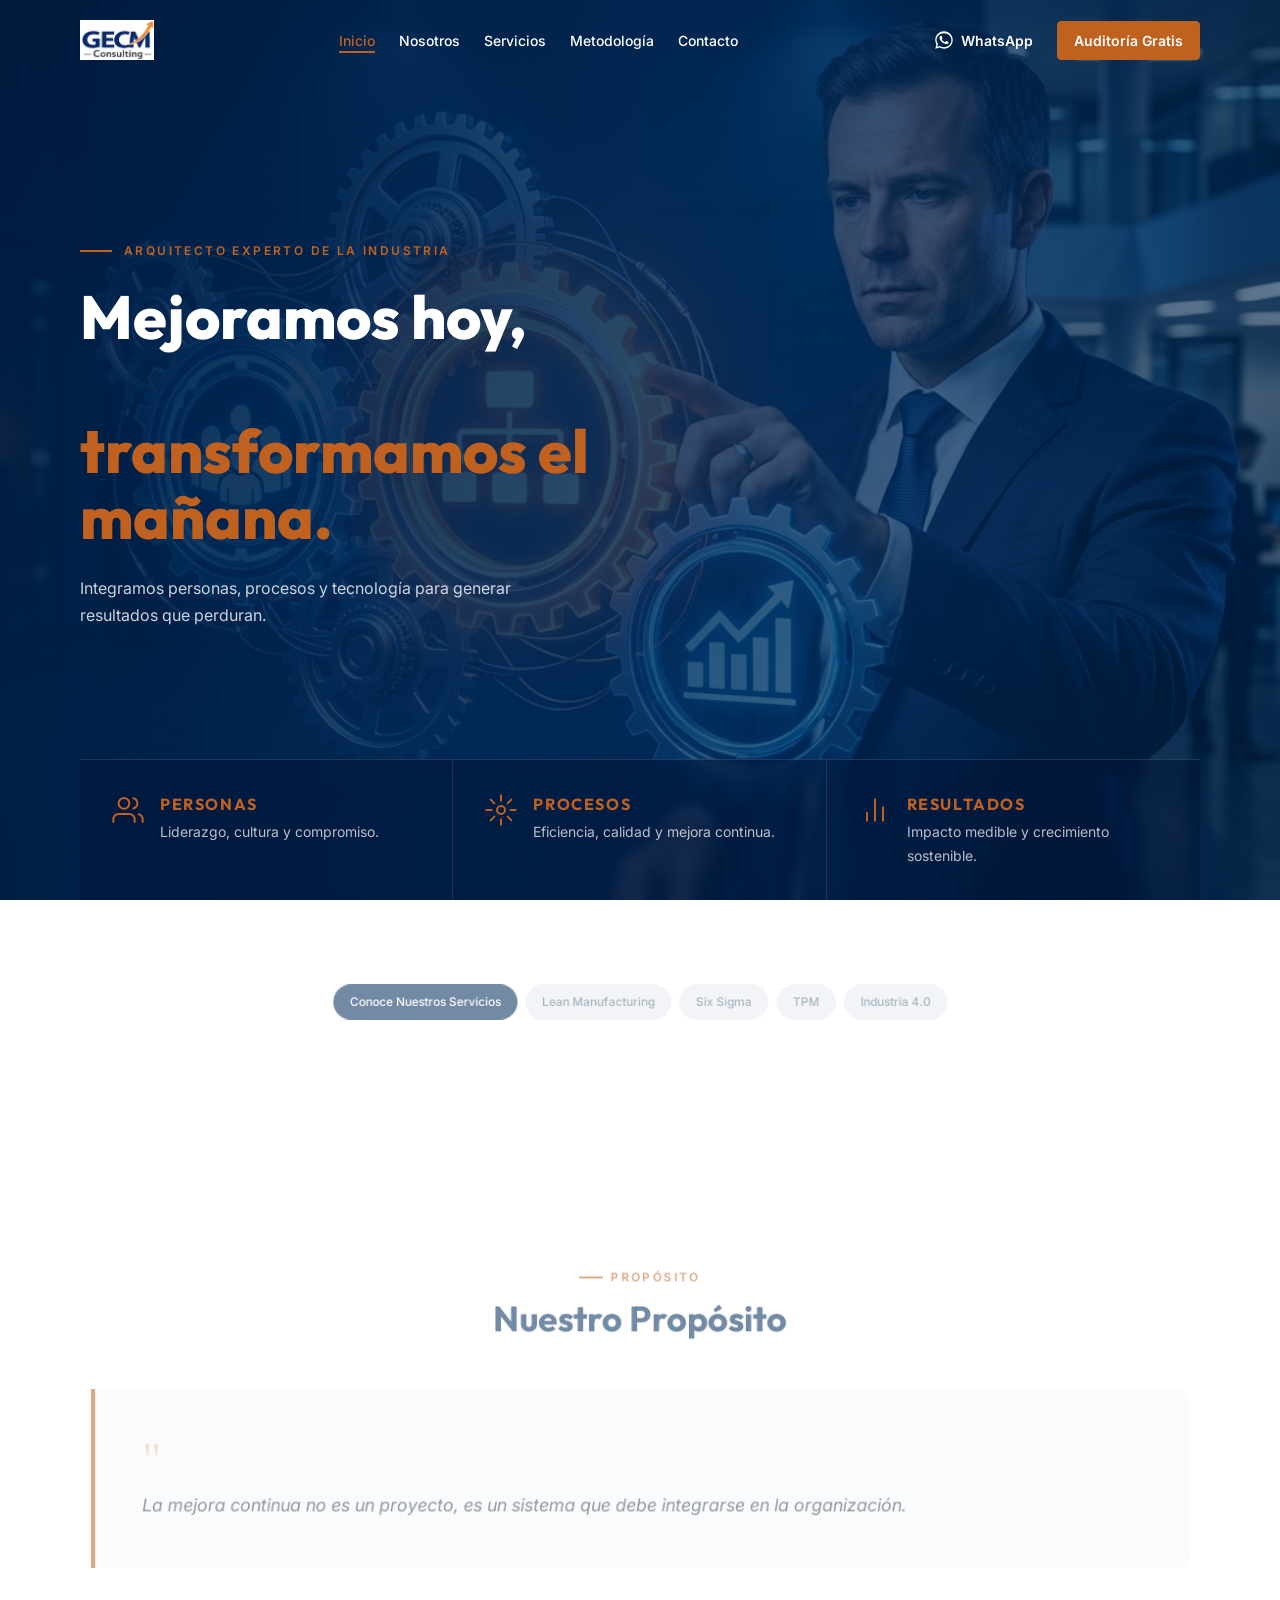
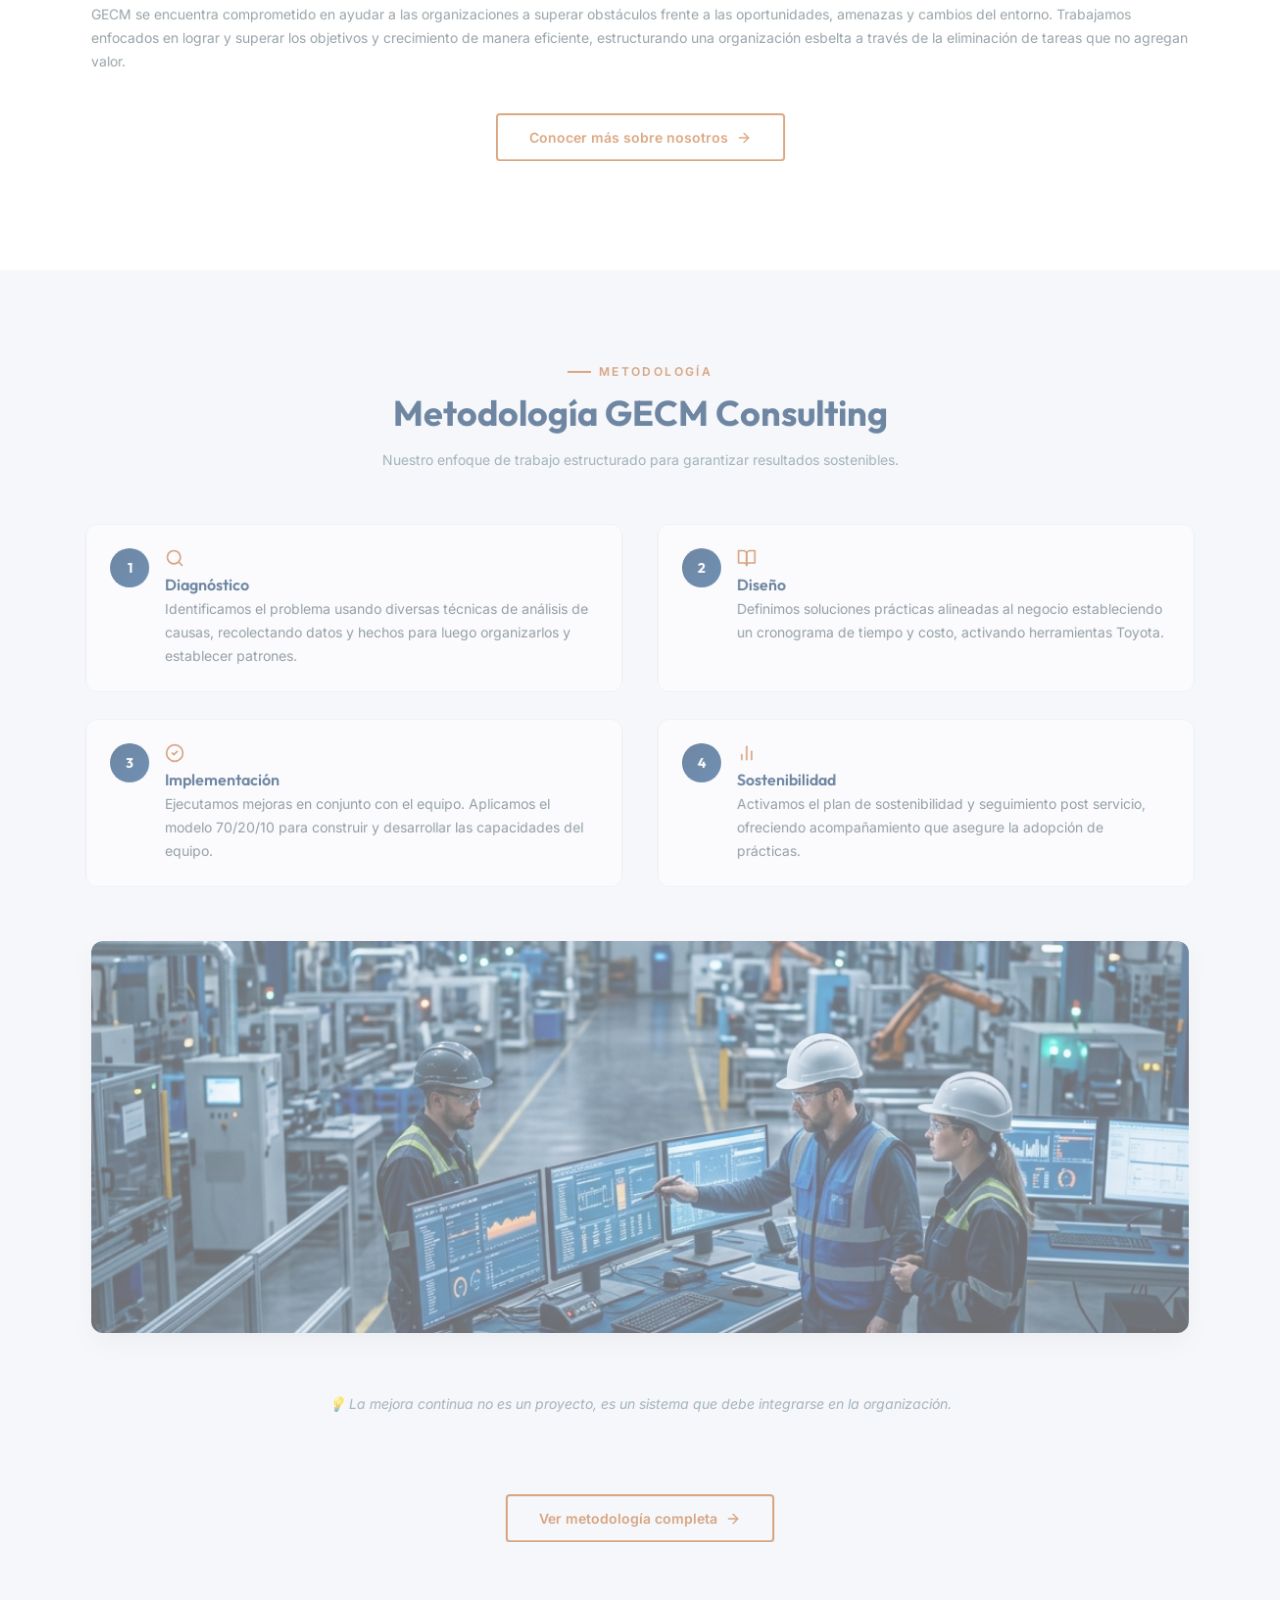
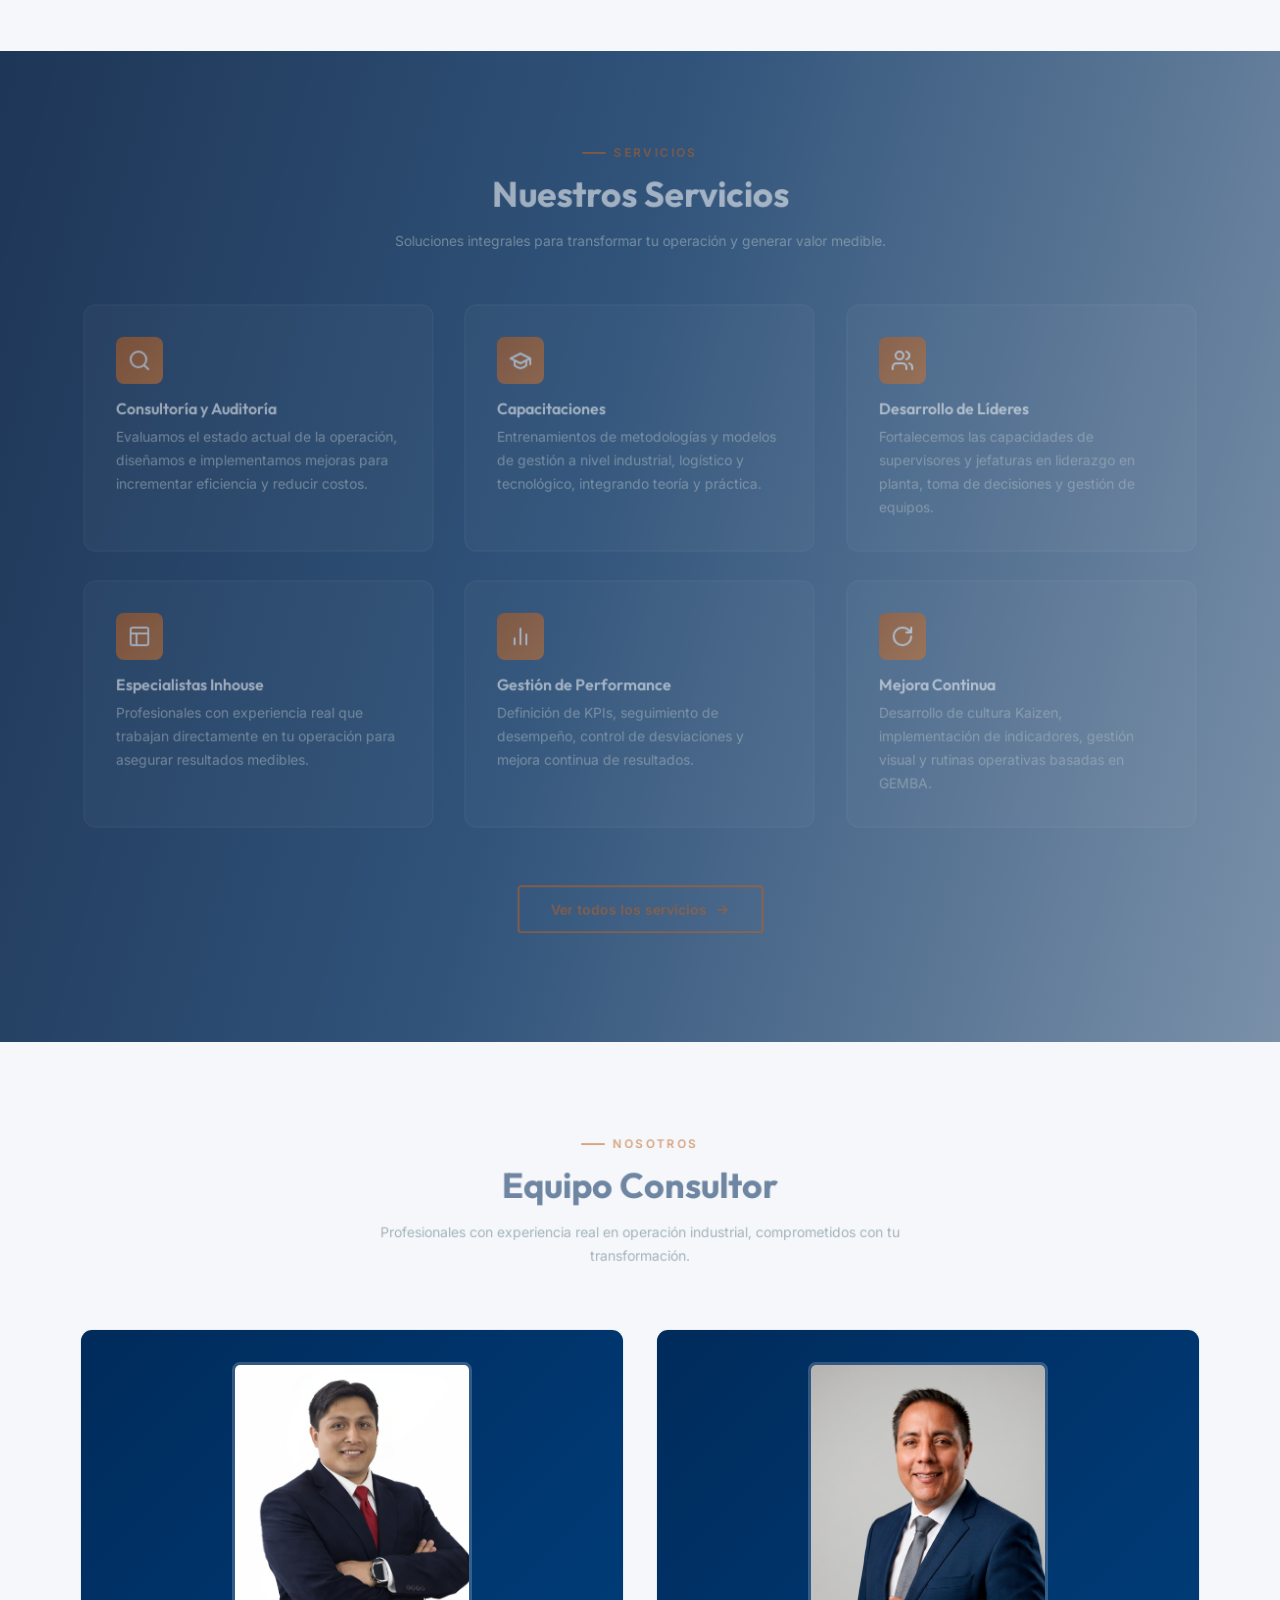
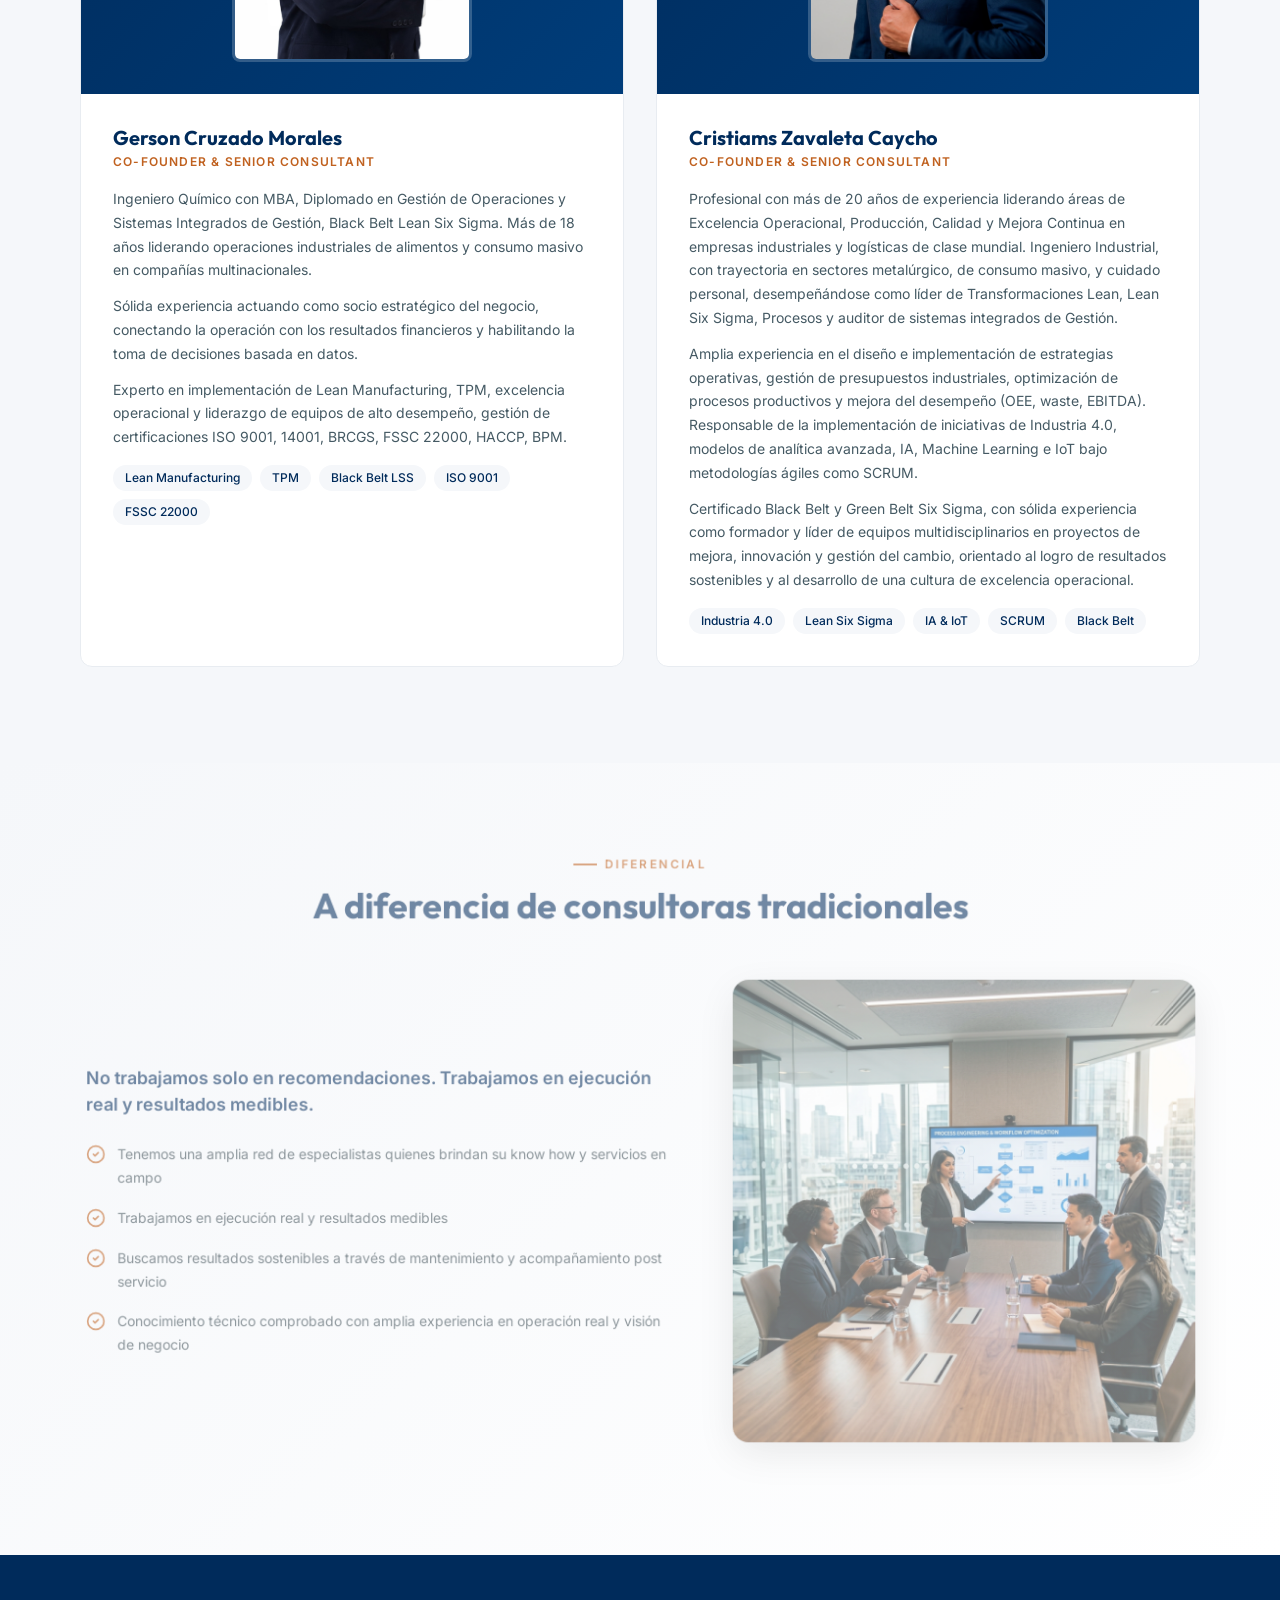
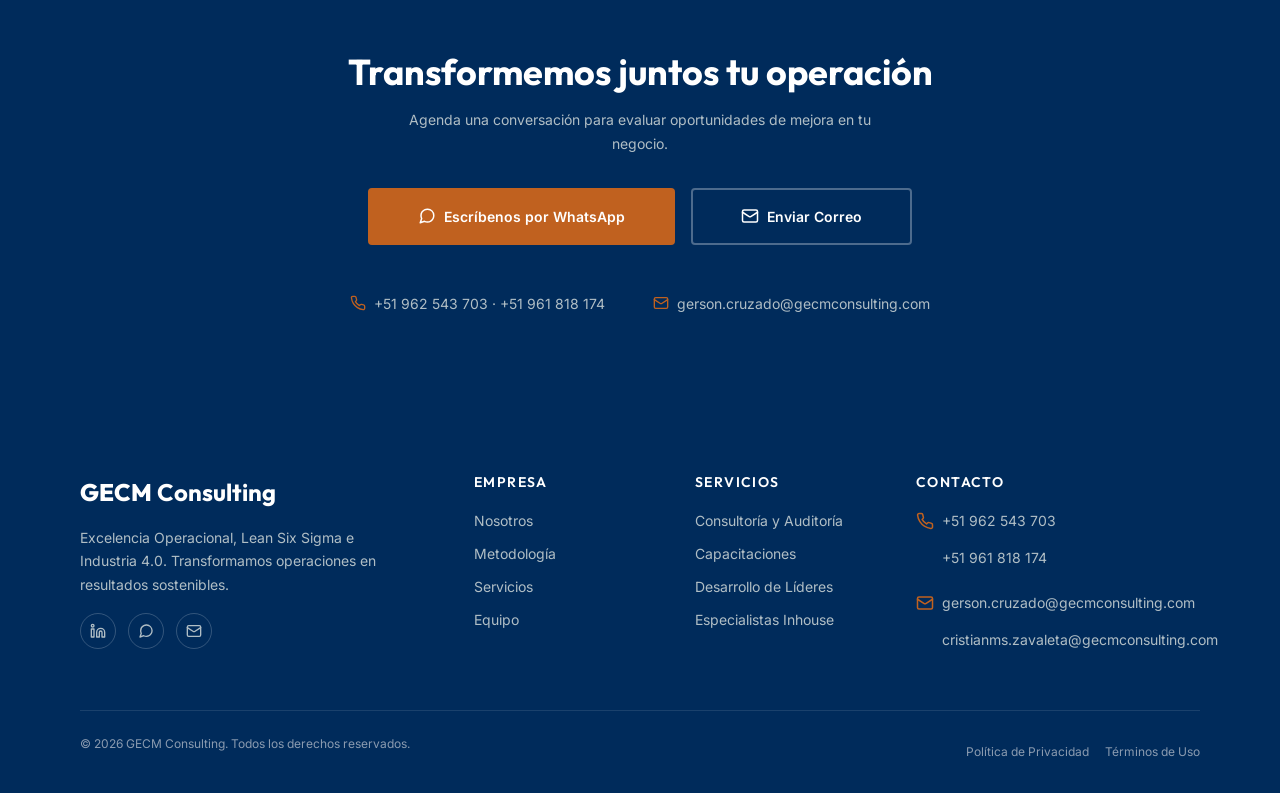
==== commit 28004235: "✨ Réplica exacta de estructura portada para Servicios con imagen de usuario" ====
--- a/index.html
+++ b/index.html
@@ -157,8 +157,12 @@
   </section>
 
   <!-- Servicios -->
-  <section class="section section--dark" id="services">
-    <div class="container">
+  <section class="section section--dark" id="services" style="position: relative; overflow: hidden; background-color: transparent;">
+    <!-- Replica of Hero Background -->
+    <div class="hero__background" style="background-image: url('assets/images/services-bg.jpg'); background-attachment: fixed; background-position: center;"></div>
+    <div class="hero__overlay" style="z-index: 0; opacity: 0.95;"></div>
+    
+    <div class="container" style="position: relative; z-index: 2;">
       <div class="section__header" data-anim="fade-up">
         <span class="section__label"><span class="section__label-line"></span> Servicios</span>
         <h2 class="section__title">Nuestros Servicios</h2>
--- a/assets/css/sections.css
+++ b/assets/css/sections.css
@@ -103,6 +103,7 @@
   background-color: var(--color-primary);
 }
 
+
 /* ══════════════════════════════════════════════════════════════════
    PURPOSE / PROPÓSITO
    ══════════════════════════════════════════════════════════════════ */
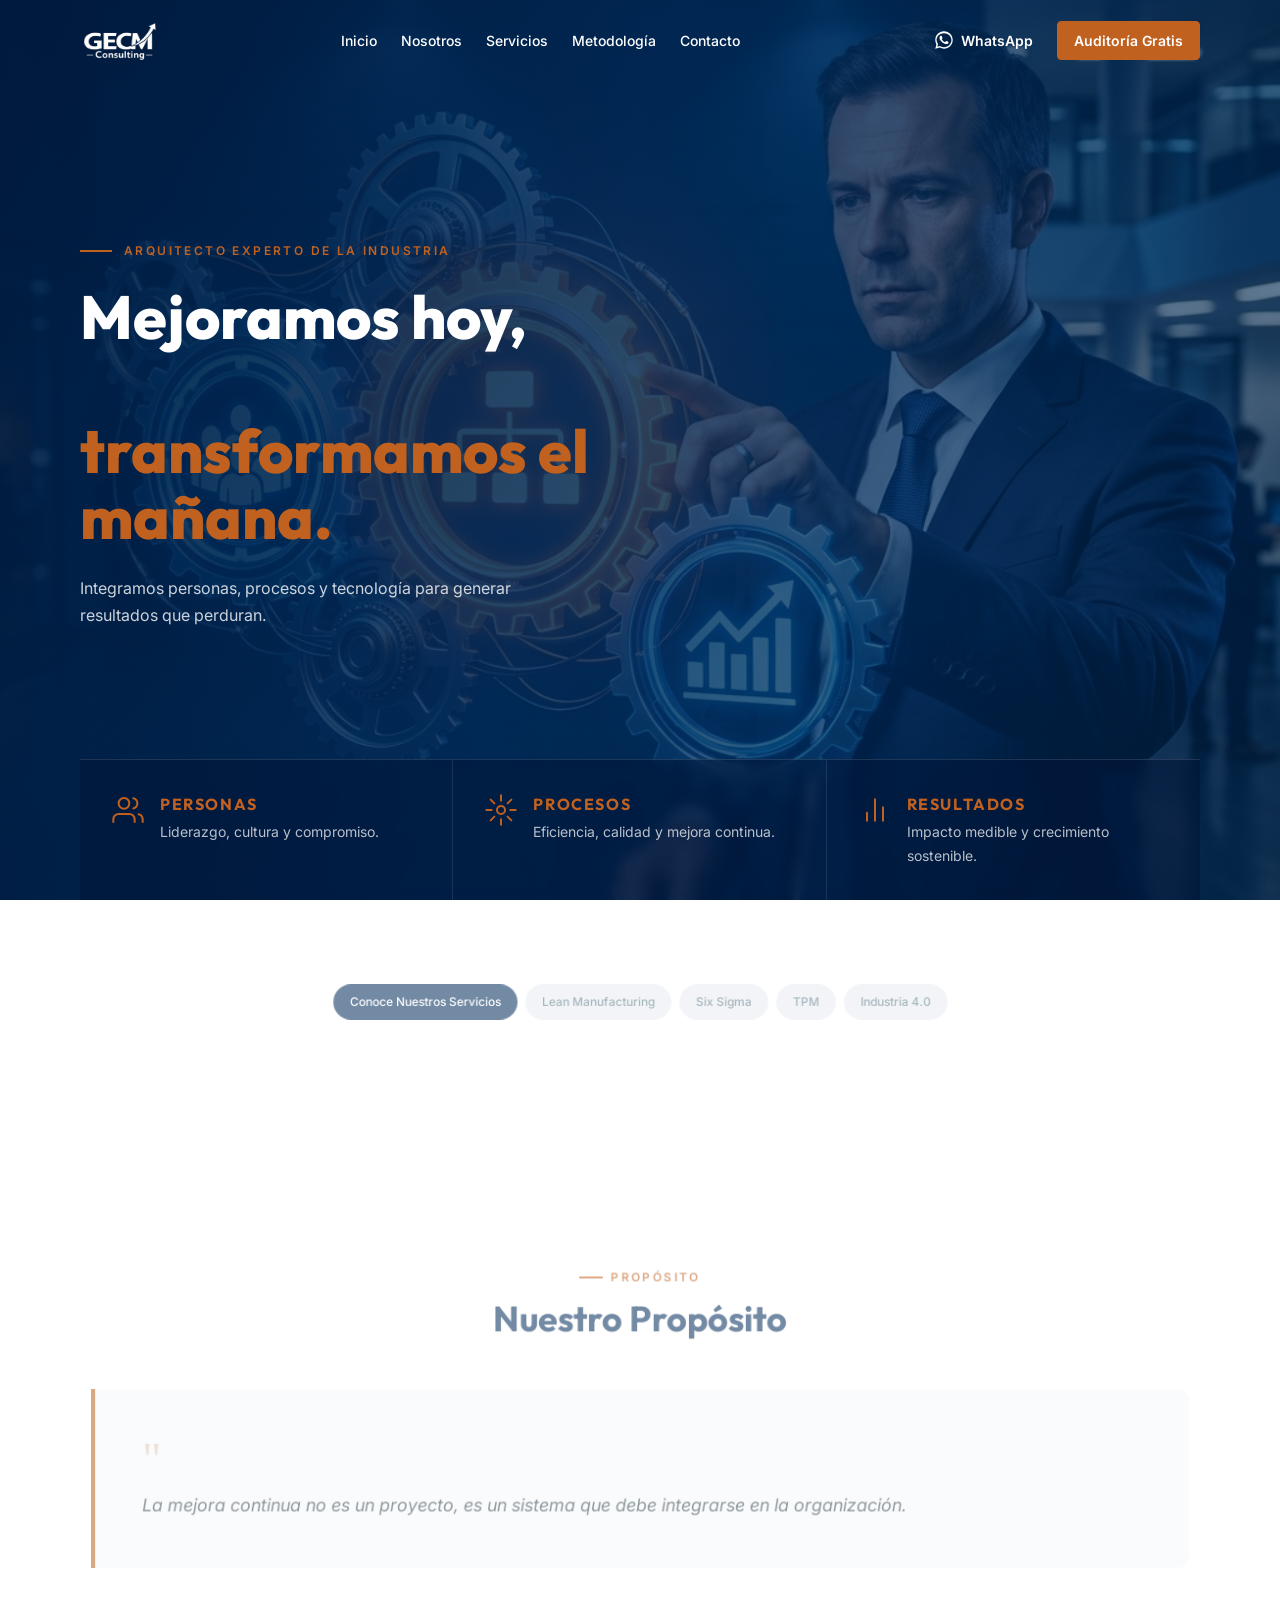
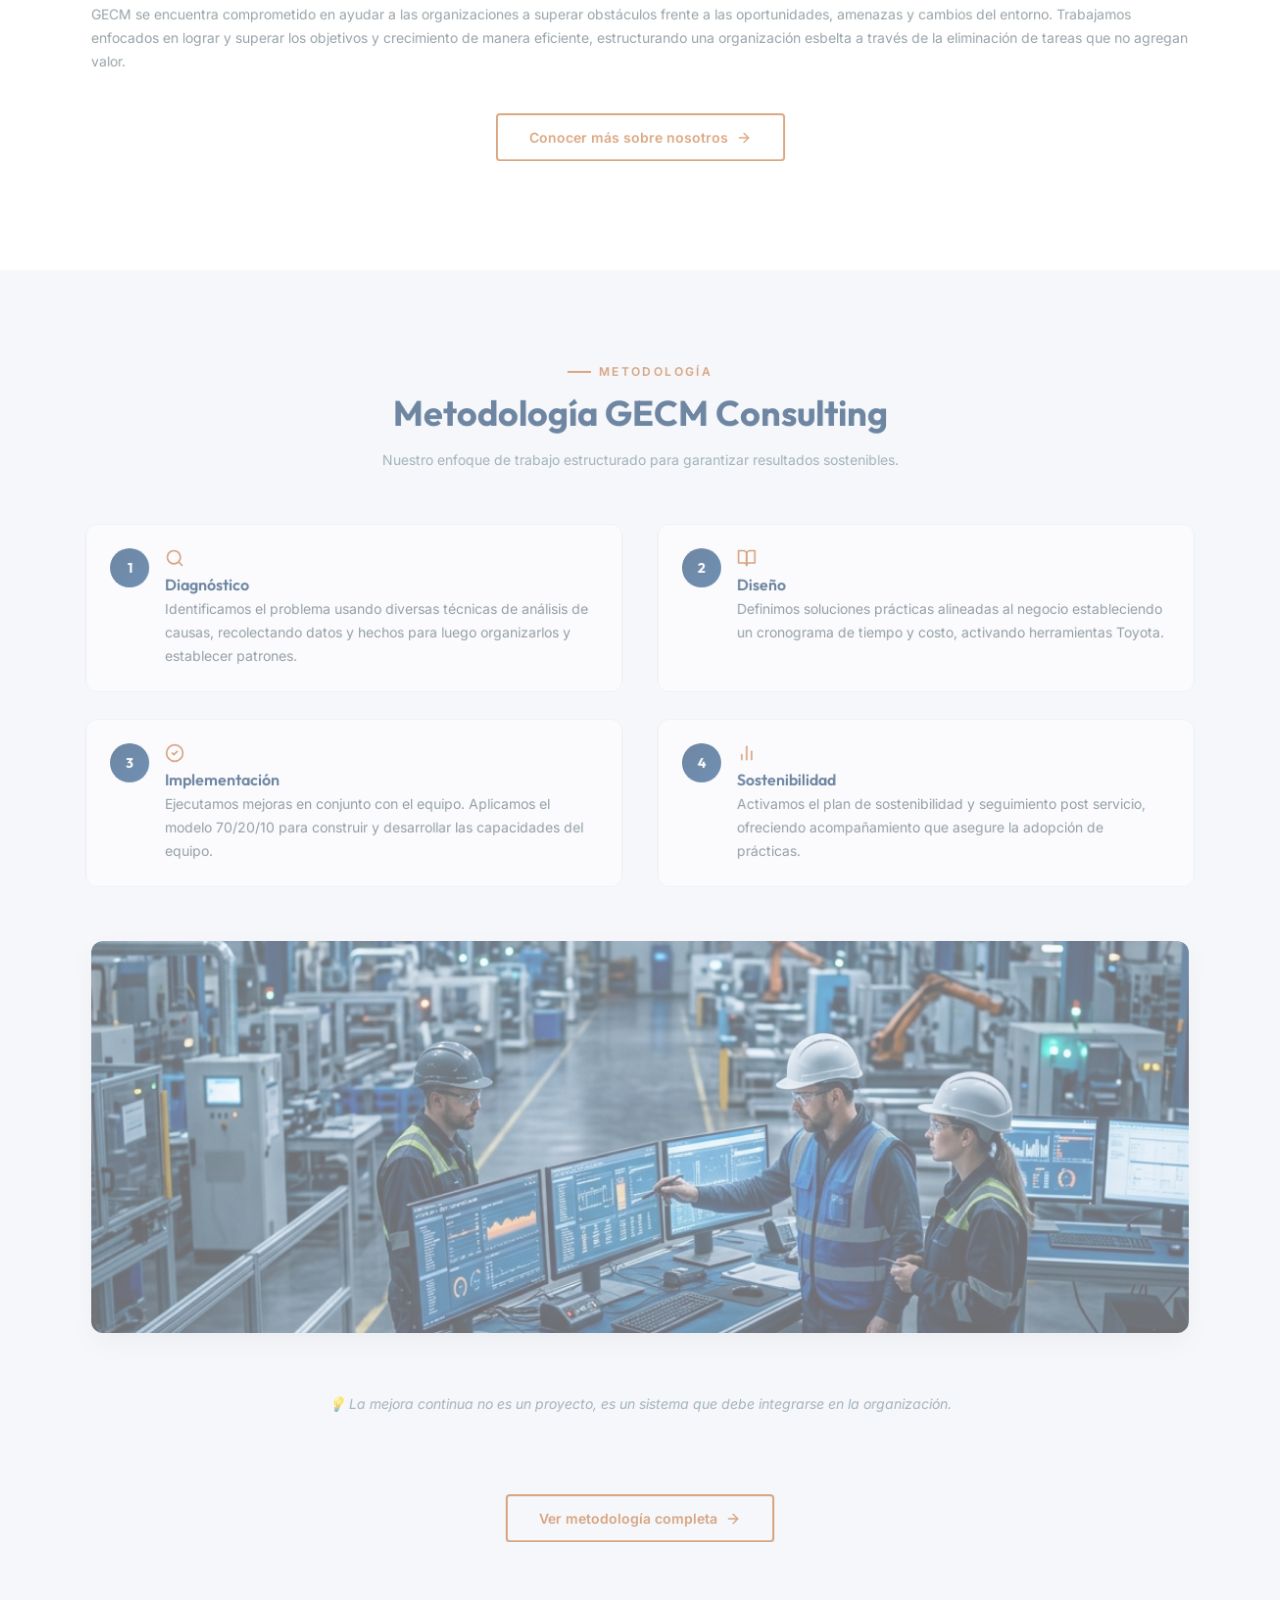
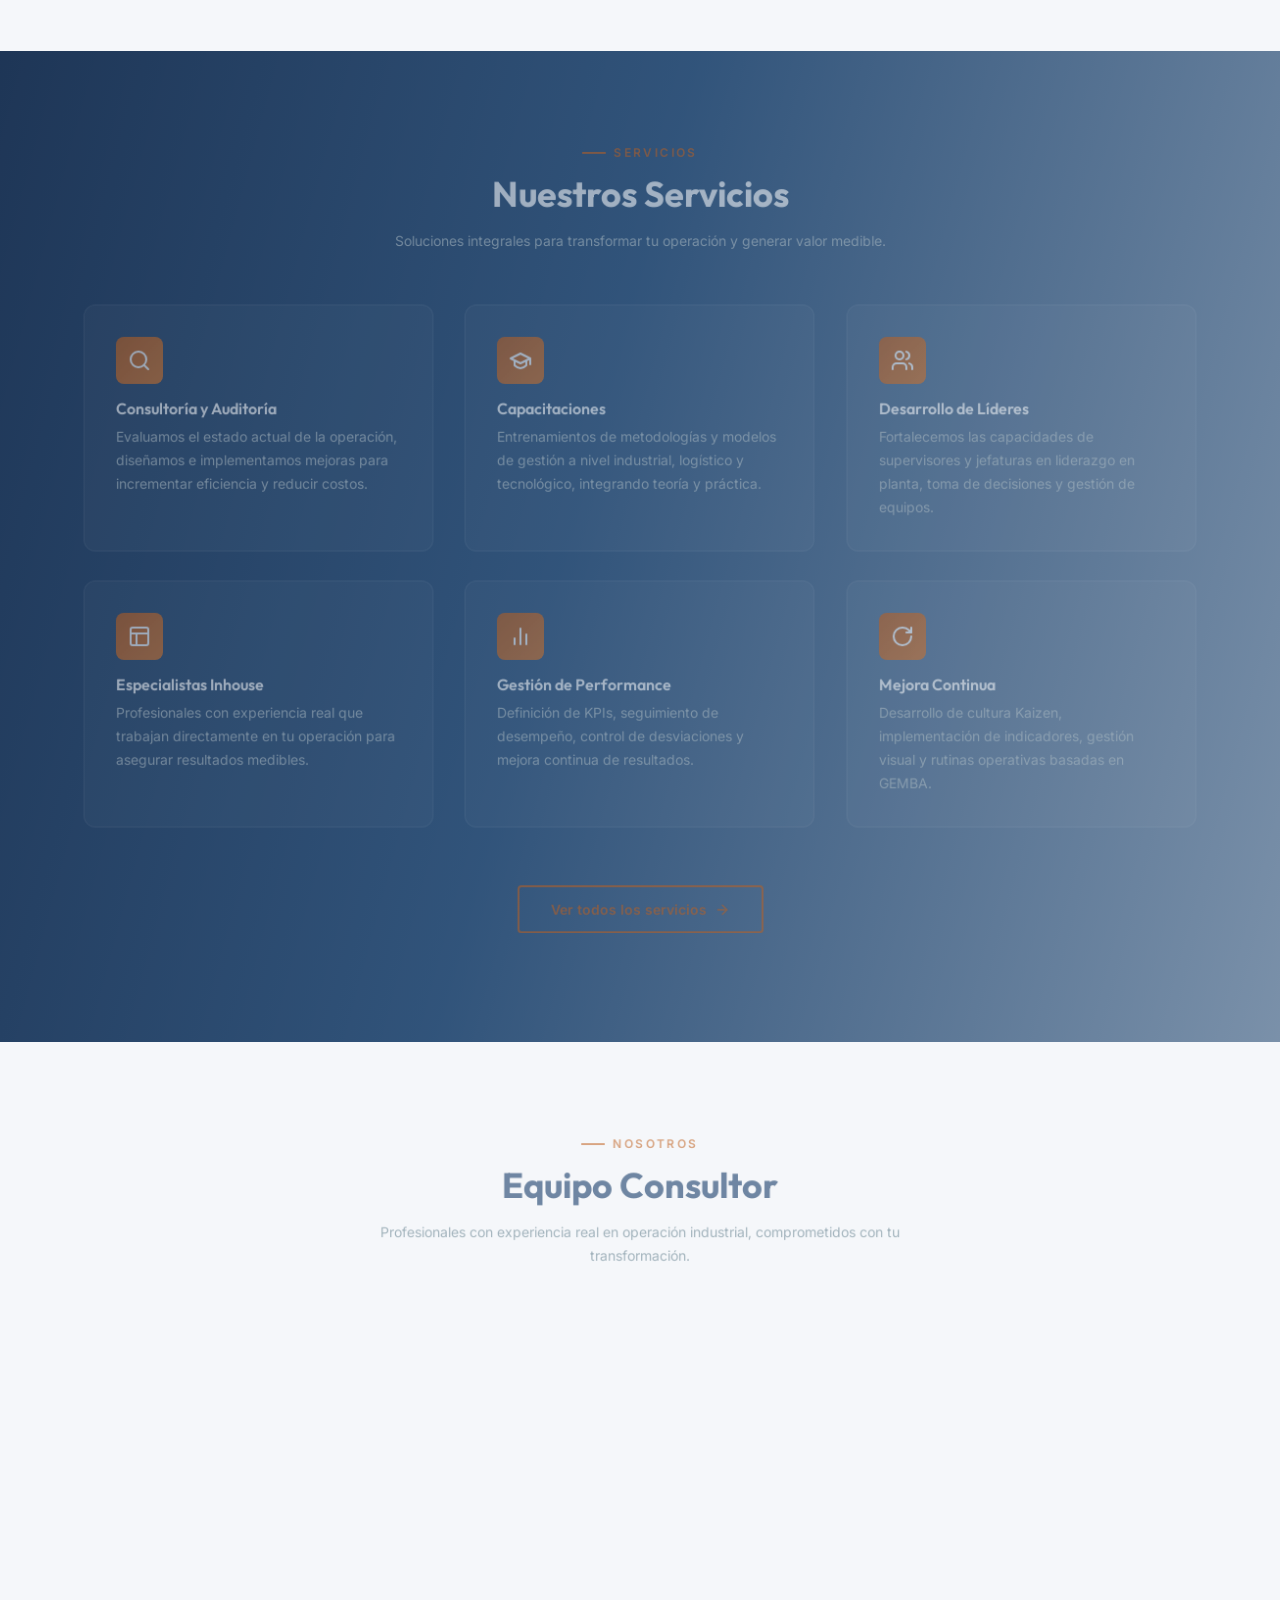
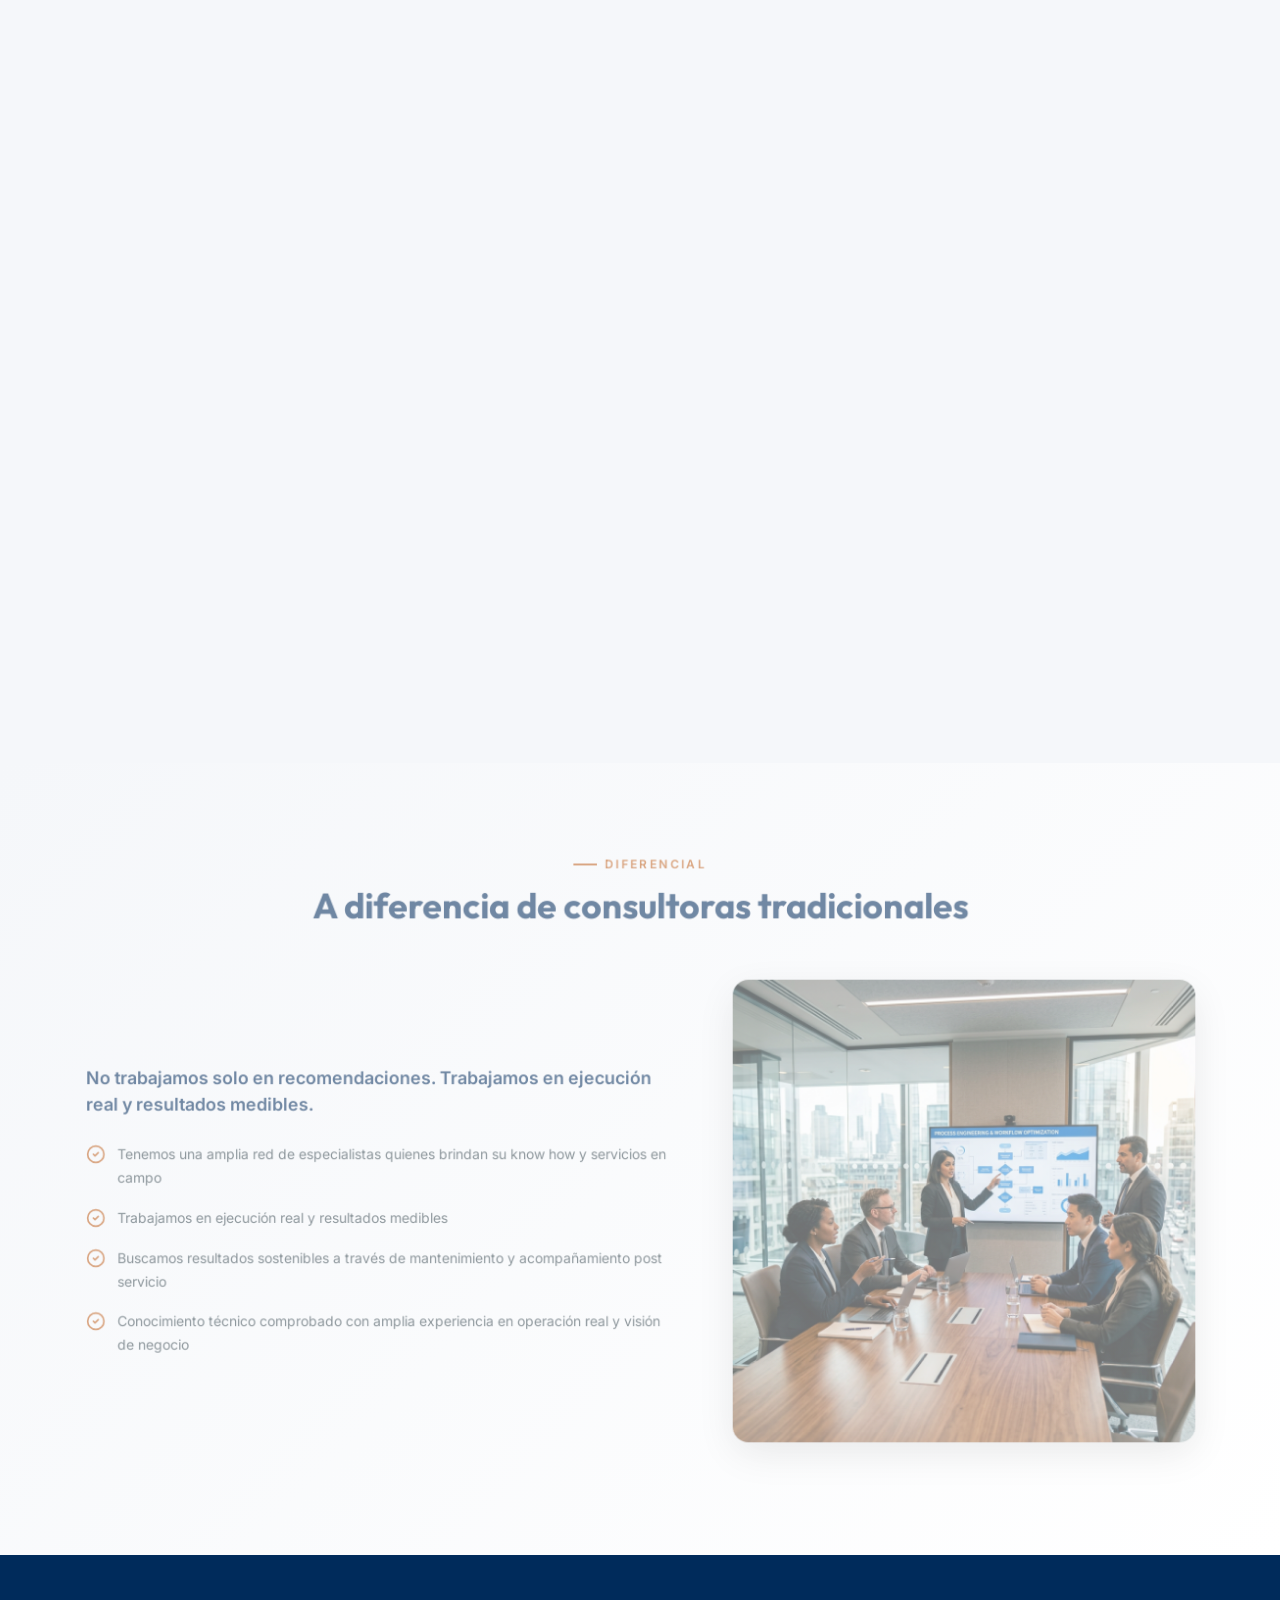
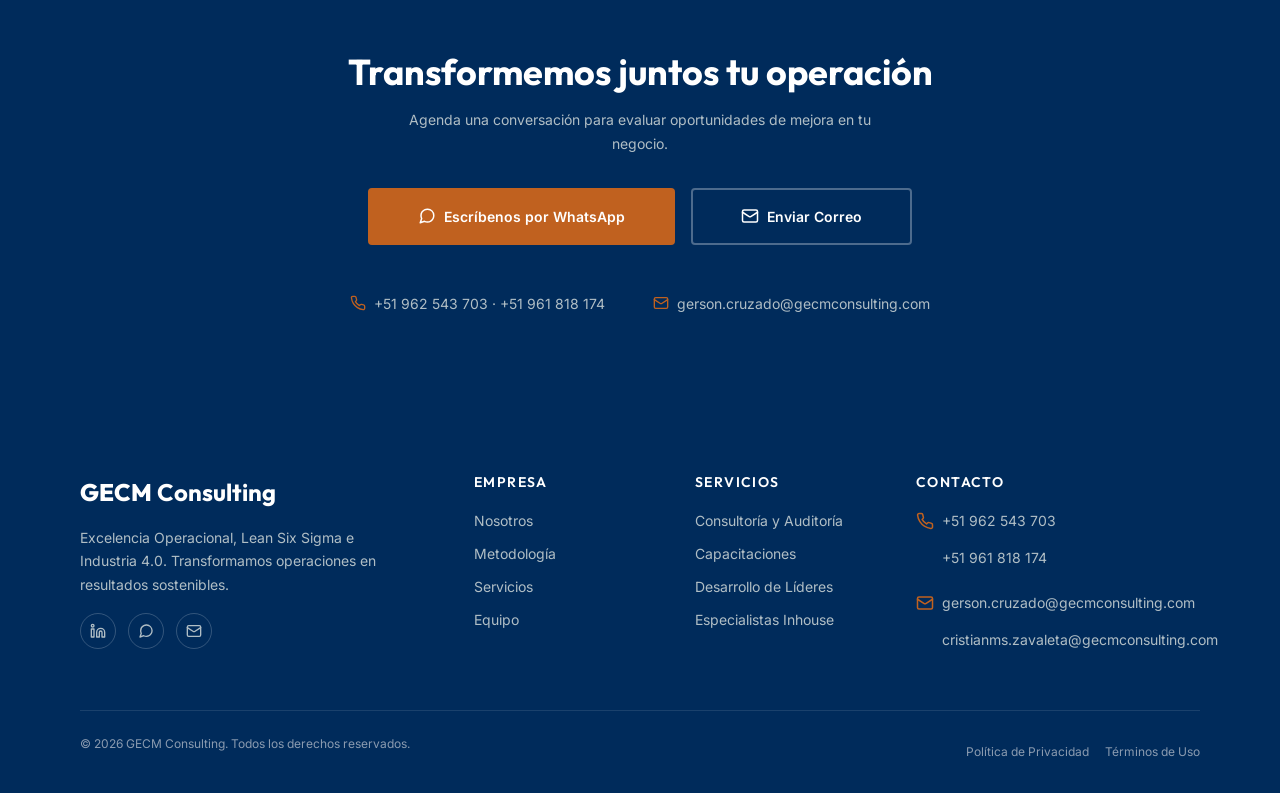
==== commit 6de2354b: "Hide .html extension from URLs via .htaccess and update links" ====
--- a/index.html
+++ b/index.html
@@ -94,7 +94,7 @@
       </div>
       <p class="purpose__description" data-anim="fade-up" data-anim-delay="3">GECM se encuentra comprometido en ayudar a las organizaciones a superar obstáculos frente a las oportunidades, amenazas y cambios del entorno. Trabajamos enfocados en lograr y superar los objetivos y crecimiento de manera eficiente, estructurando una organización esbelta a través de la eliminación de tareas que no agregan valor.</p>
       <div style="text-align:center" data-anim="fade-up" data-anim-delay="4">
-        <a href="nosotros.html" class="section__cta-link">Conocer más sobre nosotros <svg class="section__cta-link-icon" xmlns="http://www.w3.org/2000/svg" viewBox="0 0 24 24" fill="none" stroke="currentColor" stroke-width="2" stroke-linecap="round" stroke-linejoin="round"><path d="M5 12h14"/><path d="m12 5 7 7-7 7"/></svg></a>
+        <a href="nosotros" class="section__cta-link">Conocer más sobre nosotros <svg class="section__cta-link-icon" xmlns="http://www.w3.org/2000/svg" viewBox="0 0 24 24" fill="none" stroke="currentColor" stroke-width="2" stroke-linecap="round" stroke-linejoin="round"><path d="M5 12h14"/><path d="m12 5 7 7-7 7"/></svg></a>
       </div>
     </div>
   </section>
@@ -151,7 +151,7 @@
         💡 La mejora continua no es un proyecto, es un sistema que debe integrarse en la organización.
       </div>
       <div style="text-align:center; margin-top: var(--space-xl)" data-anim="fade-up" data-anim-delay="3">
-        <a href="metodologia.html" class="section__cta-link">Ver metodología completa <svg class="section__cta-link-icon" xmlns="http://www.w3.org/2000/svg" viewBox="0 0 24 24" fill="none" stroke="currentColor" stroke-width="2" stroke-linecap="round" stroke-linejoin="round"><path d="M5 12h14"/><path d="m12 5 7 7-7 7"/></svg></a>
+        <a href="metodologia" class="section__cta-link">Ver metodología completa <svg class="section__cta-link-icon" xmlns="http://www.w3.org/2000/svg" viewBox="0 0 24 24" fill="none" stroke="currentColor" stroke-width="2" stroke-linecap="round" stroke-linejoin="round"><path d="M5 12h14"/><path d="m12 5 7 7-7 7"/></svg></a>
       </div>
     </div>
   </section>
@@ -213,7 +213,7 @@
         </div>
       </div>
       <div style="text-align:center; margin-top: var(--space-xl)" data-anim="fade-up" data-anim-delay="2">
-        <a href="servicios.html" class="section__cta-link">Ver todos los servicios <svg class="section__cta-link-icon" xmlns="http://www.w3.org/2000/svg" viewBox="0 0 24 24" fill="none" stroke="currentColor" stroke-width="2" stroke-linecap="round" stroke-linejoin="round"><path d="M5 12h14"/><path d="m12 5 7 7-7 7"/></svg></a>
+        <a href="servicios" class="section__cta-link">Ver todos los servicios <svg class="section__cta-link-icon" xmlns="http://www.w3.org/2000/svg" viewBox="0 0 24 24" fill="none" stroke="currentColor" stroke-width="2" stroke-linecap="round" stroke-linejoin="round"><path d="M5 12h14"/><path d="m12 5 7 7-7 7"/></svg></a>
       </div>
     </div>
   </section>
--- a/assets/css/pages.css
+++ b/assets/css/pages.css
@@ -10,10 +10,19 @@
   overflow: hidden;
 }
 
+.page-hero__background {
+  position: absolute;
+  inset: 0;
+  background-size: cover;
+  background-position: center;
+  background-repeat: no-repeat;
+  z-index: 0;
+}
+
 .page-hero__overlay {
   position: absolute;
   inset: 0;
-  background: linear-gradient(135deg, rgba(0,43,91,.97) 0%, rgba(0,61,122,.85) 100%);
+  background: linear-gradient(135deg, rgba(0,27,64,.90) 0%, rgba(0,43,91,.75) 100%);
   z-index: 1;
 }
 
@@ -594,18 +603,99 @@
    Methodology blocks (servicios.html)
 ══════════════════════════════════════ */
 
-/* ── metod-block: text + image alternating rows ── */
-.metod-block {
+/* ── Tabs Container ── */
+.metod-tabs-container {
   display: grid;
   grid-template-columns: 1fr;
   gap: var(--space-2xl);
-  margin-bottom: var(--space-3xl);
-  align-items: center;
-}
-
-.metod-block:last-of-type { margin-bottom: 0; }
-
-.metod-block__title {
+  margin-top: var(--space-2xl);
+  align-items: start;
+}
+
+/* ── Tabs Menu ── */
+.metod-tabs-menu {
+  display: flex;
+  flex-direction: column;
+  gap: var(--space-xs);
+  background: var(--color-off-white);
+  padding: var(--space-md);
+  border-radius: var(--radius-xl);
+  border: 1px solid var(--color-gray-100);
+}
+
+.metod-tab-btn {
+  text-align: left;
+  padding: var(--space-md) var(--space-lg);
+  border: none;
+  background: transparent;
+  font-family: var(--font-heading);
+  font-size: var(--fs-base);
+  font-weight: var(--fw-semibold);
+  color: var(--color-gray-600);
+  border-radius: var(--radius-md);
+  cursor: pointer;
+  transition: all var(--transition-base);
+  position: relative;
+  overflow: hidden;
+}
+
+.metod-tab-btn::before {
+  content: '';
+  position: absolute;
+  left: 0;
+  top: 0;
+  bottom: 0;
+  width: 4px;
+  background: var(--color-accent);
+  transform: scaleY(0);
+  transition: transform var(--transition-base);
+  border-radius: 4px 0 0 4px;
+}
+
+.metod-tab-btn:hover {
+  background: rgba(192, 97, 31, 0.05);
+  color: var(--color-primary);
+}
+
+.metod-tab-btn.is-active {
+  background: var(--color-white);
+  color: var(--color-primary);
+  box-shadow: var(--shadow-sm);
+  font-weight: var(--fw-bold);
+}
+
+.metod-tab-btn.is-active::before {
+  transform: scaleY(1);
+}
+
+/* ── Tabs Content ── */
+.metod-tabs-content {
+  position: relative;
+  min-height: 400px;
+}
+
+.metod-tab-panel {
+  display: none;
+  animation: fadeIn 0.4s ease forwards;
+}
+
+.metod-tab-panel.is-active {
+  display: block;
+}
+
+.metod-tab-panel {
+  background: var(--color-white);
+  border-radius: var(--radius-xl);
+  border: 1px solid var(--color-gray-100);
+  box-shadow: var(--shadow-lg);
+  overflow: hidden;
+}
+
+.metod-tab-text {
+  padding: var(--space-2xl);
+}
+
+.metod-tab-title {
   font-family: var(--font-heading);
   font-size: var(--fs-xl);
   font-weight: var(--fw-bold);
@@ -615,7 +705,7 @@
   padding-bottom: var(--space-sm);
 }
 
-.metod-block__title::after {
+.metod-tab-title::after {
   content: '';
   position: absolute;
   left: 0;
@@ -626,140 +716,805 @@
   border-radius: 2px;
 }
 
-.metod-block__text p {
+.metod-tab-text p {
   font-size: var(--fs-base);
   color: var(--color-gray-700);
   line-height: var(--lh-relaxed);
-}
-
-.metod-block__img-wrap {
+  margin-bottom: var(--space-md);
+}
+
+.metod-tab-img-wrap {
+  width: 100%;
+  background: var(--color-off-white);
+  border-top: 1px solid var(--color-gray-100);
+  display: flex;
+  align-items: center;
+  justify-content: center;
+  overflow: hidden;
+  padding: var(--space-2xl);
+}
+
+.metod-tab-img {
+  width: 100%;
+  max-width: 85%;
+  height: auto;
+  display: block;
+  border-radius: var(--radius-md);
+  box-shadow: var(--shadow-lg);
+  transition: transform 0.6s cubic-bezier(0.16, 1, 0.3, 1), box-shadow 0.6s ease;
+  opacity: 0;
+}
+
+.metod-tab-panel.is-active .metod-tab-img {
+  animation: floatUpScale 0.7s cubic-bezier(0.16, 1, 0.3, 1) 0.1s forwards;
+}
+
+.metod-tab-panel:hover .metod-tab-img {
+  transform: translateY(-4px) scale(1.02) !important;
+  box-shadow: var(--shadow-xl);
+}
+
+/* Integraciones (inside Tabs) */
+.metod-duo__icon {
+  width: 48px;
+  height: 48px;
+  border-radius: var(--radius-lg);
+  background: linear-gradient(135deg, var(--color-primary), var(--color-primary-light));
+  display: flex;
+  align-items: center;
+  justify-content: center;
+  color: var(--color-white);
+}
+
+.metod-duo__icon svg { width: 24px; height: 24px; }
+
+.metod-duo__integrations {
+  display: flex;
+  flex-direction: column;
+  gap: var(--space-md);
+  margin-top: var(--space-lg);
+}
+
+.metod-duo__integration-item {
+  display: flex;
+  align-items: center;
+  gap: var(--space-sm);
+  flex-wrap: wrap;
+}
+
+.metod-duo__badge {
+  background: var(--color-primary);
+  color: var(--color-white);
+  font-size: var(--fs-xs);
+  font-weight: var(--fw-semibold);
+  padding: 6px 14px;
+  border-radius: var(--radius-full);
+  white-space: nowrap;
+}
+
+.metod-duo__arrow {
+  font-size: var(--fs-lg);
+  color: var(--color-accent);
+  font-weight: var(--fw-bold);
+}
+
+.metod-duo__result {
+  font-size: var(--fs-sm);
+  font-weight: var(--fw-semibold);
+  color: var(--color-accent);
+}
+
+@keyframes fadeIn {
+  from { opacity: 0; transform: translateY(10px); }
+  to { opacity: 1; transform: translateY(0); }
+}
+
+@keyframes floatUpScale {
+  0% { opacity: 0; transform: translateY(30px) scale(0.92); }
+  100% { opacity: 1; transform: translateY(0) scale(1); }
+}
+
+@media (min-width: 1024px) {
+  .metod-tabs-container {
+    grid-template-columns: 3fr 9fr;
+    gap: var(--space-3xl);
+  }
+}
+
+/* ── Animated Background ── */
+.bg-animated-gradient {
+  background: linear-gradient(-45deg, var(--color-primary), #002B5B, #004080, #C0611F);
+  background-size: 400% 400%;
+  animation: gradientBG 15s ease infinite;
+}
+
+@keyframes gradientBG {
+  0% { background-position: 0% 50%; }
+  50% { background-position: 100% 50%; }
+  100% { background-position: 0% 50%; }
+}
+
+/* ── Accordion (Valores) ── */
+.accordion {
+  display: flex;
+  flex-direction: column;
+  gap: var(--space-md);
+  margin-top: var(--space-xl);
+}
+
+.accordion__item {
+  background: var(--color-white);
+  border: 1px solid var(--color-gray-200);
   border-radius: var(--radius-lg);
   overflow: hidden;
-  box-shadow: var(--shadow-lg);
-  border: 1px solid var(--color-gray-100);
-}
-
-.metod-block__img {
+  transition: all var(--transition-base);
+}
+
+.accordion__item:hover {
+  border-color: var(--color-accent);
+}
+
+.accordion__item.is-active {
+  border-color: var(--color-accent);
+  box-shadow: var(--shadow-card);
+}
+
+.accordion__header {
+  display: flex;
+  align-items: center;
+  justify-content: space-between;
+  padding: var(--space-lg);
+  cursor: pointer;
+  user-select: none;
+  background: var(--color-white);
+  transition: background var(--transition-fast);
+}
+
+.accordion__header:hover {
+  background: var(--color-off-white);
+}
+
+.accordion__title {
+  display: flex;
+  align-items: center;
+  gap: var(--space-md);
+  font-family: var(--font-heading);
+  font-size: var(--fs-base);
+  font-weight: var(--fw-bold);
+  color: var(--color-primary);
+}
+
+.accordion__icon {
+  width: 24px;
+  height: 24px;
+  color: var(--color-accent);
+  flex-shrink: 0;
+}
+
+.accordion__toggle {
+  color: var(--color-gray-400);
+  transition: transform var(--transition-base);
+  display: flex;
+  align-items: center;
+  justify-content: center;
+}
+
+.accordion__item.is-active .accordion__toggle {
+  transform: rotate(180deg);
+  color: var(--color-accent);
+}
+
+.accordion__content {
+  max-height: 0;
+  overflow: hidden;
+  transition: max-height 0.4s cubic-bezier(0.4, 0, 0.2, 1);
+  background: var(--color-white);
+}
+
+.accordion__item.is-active .accordion__content {
+  max-height: 500px;
+}
+
+.accordion__content-inner {
+  padding: 0 var(--space-lg) var(--space-lg);
+  font-size: var(--fs-sm);
+  color: var(--color-gray-600);
+  line-height: var(--lh-relaxed);
+  border-top: 1px solid transparent;
+}
+
+.accordion__item.is-active .accordion__content-inner {
+  border-top-color: var(--color-gray-100);
+  padding-top: var(--space-md);
+}
+
+/* ── Stacked Interactive Images (Sectores) ── */
+.stacked-images-container {
+  margin-top: 4rem;
+  position: relative;
   width: 100%;
-  height: auto;
-  display: block;
-  transition: transform 0.4s ease;
-}
-
-.metod-block__img-wrap:hover .metod-block__img {
-  transform: scale(1.02);
-}
-
-@media (min-width: 768px) {
-  .metod-block {
+  max-width: 900px;
+  margin-left: auto;
+  margin-right: auto;
+  aspect-ratio: 16/9;
+}
+
+@media (max-width: 768px) {
+  .stacked-images-container {
+    aspect-ratio: 4/3;
+  }
+}
+
+.stacked-images {
+  position: relative;
+  width: 100%;
+  height: 100%;
+}
+
+.stacked-image {
+  position: absolute;
+  top: 0;
+  left: 0;
+  width: 75%;
+  height: 75%;
+  object-fit: cover;
+  border-radius: 12px;
+  box-shadow: 0 15px 35px rgba(0,0,0,0.15);
+  transition: all 0.6s cubic-bezier(0.4, 0, 0.2, 1);
+  cursor: pointer;
+}
+
+.stacked-pos-0 { z-index: 5; transform: translate(0, 0) scale(1); opacity: 1; }
+.stacked-pos-1 { z-index: 4; transform: translate(6%, 6%) scale(0.95); opacity: 0.9; }
+.stacked-pos-2 { z-index: 3; transform: translate(12%, 12%) scale(0.9); opacity: 0.8; }
+.stacked-pos-3 { z-index: 2; transform: translate(18%, 18%) scale(0.85); opacity: 0.6; }
+.stacked-pos-4 { z-index: 1; transform: translate(24%, 24%) scale(0.8); opacity: 0.4; }
+
+/* Subtle Hover Effects */
+.stacked-images:hover .stacked-pos-1 { transform: translate(7%, 7%) scale(0.96); opacity: 0.95; }
+.stacked-images:hover .stacked-pos-2 { transform: translate(14%, 14%) scale(0.92); opacity: 0.85; }
+.stacked-images:hover .stacked-pos-3 { transform: translate(21%, 21%) scale(0.87); opacity: 0.7; }
+.stacked-images:hover .stacked-pos-4 { transform: translate(28%, 28%) scale(0.82); opacity: 0.5; }
+
+/* ── Section 1: Nuestra Historia ── */
+.history-section {
+  background: var(--color-white);
+  color: var(--color-gray-800);
+  padding: var(--space-4xl) 0;
+}
+
+.history-section__inner {
+  max-width: var(--container-max);
+  margin: 0 auto;
+  padding: 0 var(--container-padding);
+  display: grid;
+  grid-template-columns: 1fr;
+  gap: var(--space-3xl);
+  align-items: center;
+}
+
+.history-title {
+  font-family: var(--font-heading);
+  font-size: clamp(var(--fs-2xl), 6vw, var(--fs-4xl));
+  font-weight: var(--fw-bold);
+  line-height: var(--lh-tight);
+  margin-bottom: var(--space-xl);
+  display: inline-block;
+  border-bottom: 5px solid var(--color-accent);
+  padding-bottom: var(--space-sm);
+  color: var(--color-primary-dark);
+}
+
+.history-content .history-text-wrapper p {
+  font-family: var(--font-primary);
+  font-size: var(--fs-lg);
+  line-height: var(--lh-relaxed);
+  color: var(--color-gray-700);
+}
+
+.history-visual {
+  display: flex;
+  justify-content: center;
+}
+
+.history-circle {
+  width: 250px;
+  height: 250px;
+  border-radius: 50%;
+  background: var(--color-primary-light);
+  border: 8px solid var(--color-accent);
+  display: flex;
+  flex-direction: column;
+  justify-content: center;
+  align-items: center;
+  box-shadow: 0 10px 30px rgba(192, 97, 31, 0.2);
+}
+
+.history-circle-year {
+  font-size: var(--fs-4xl);
+  font-weight: var(--fw-extrabold);
+  font-family: var(--font-heading);
+  line-height: var(--lh-tight);
+  color: var(--color-white);
+}
+
+.history-circle-label {
+  font-size: var(--fs-lg);
+  font-weight: var(--fw-semibold);
+  color: var(--color-gray-100);
+  margin-top: var(--space-xs);
+}
+
+.history-stats {
+  display: flex;
+  flex-direction: column;
+  gap: var(--space-2xl);
+  margin-top: var(--space-2xl);
+}
+
+.history-stat {
+  display: flex;
+  flex-direction: column;
+}
+
+.history-stat-number {
+  font-size: var(--fs-5xl);
+  font-weight: var(--fw-extrabold);
+  font-family: var(--font-heading);
+  color: var(--color-accent);
+  line-height: var(--lh-tight);
+}
+
+.history-stat-label {
+  font-size: var(--fs-md);
+  color: var(--color-primary-dark);
+  margin-top: 5px;
+  border-bottom: 2px dashed var(--color-accent);
+  display: inline-block;
+  width: fit-content;
+  font-weight: var(--fw-semibold);
+}
+
+@media (min-width: 992px) {
+  .history-section__inner {
     grid-template-columns: 1fr 1fr;
-    gap: var(--space-3xl);
+    grid-template-areas: 
+      "title visual"
+      "stats text";
   }
-
-  .metod-block--reverse .metod-block__text { order: 2; }
-  .metod-block--reverse .metod-block__img-wrap { order: 1; }
-}
-
-@media (min-width: 1024px) {
-  .metod-block {
-    grid-template-columns: 5fr 7fr;
+  .history-content h2 { grid-area: title; }
+  .history-content .history-text-wrapper { grid-area: text; }
+  .history-visual { grid-area: visual; justify-content: center; }
+  .history-stats { grid-area: stats; flex-direction: row; gap: var(--space-4xl); margin-top: 0; }
+  .history-circle { width: 300px; height: 300px; border-width: 12px; }
+  .history-circle-year { font-size: var(--fs-5xl); }
+  .history-circle-label { font-size: var(--fs-xl); }
+}
+
+/* ── Section 2: Nuestro Propósito ── */
+.purpose-section {
+  background: var(--color-off-white);
+  padding: var(--space-4xl) 0;
+}
+
+.purpose-section__inner {
+  max-width: var(--container-max);
+  margin: 0 auto;
+  padding: 0 var(--container-padding);
+}
+
+.purpose-title {
+  font-family: var(--font-heading);
+  font-size: var(--fs-3xl);
+  font-weight: var(--fw-bold);
+  color: var(--color-primary);
+  margin-bottom: var(--space-md);
+  border-bottom: 6px solid var(--color-accent);
+  display: inline-block;
+  padding-bottom: 5px;
+}
+
+.purpose-header {
+  margin-bottom: var(--space-3xl);
+}
+
+@media (max-width: 768px) {
+  .purpose-header {
+    margin-bottom: var(--space-4xl);
   }
-
-  .metod-block--reverse {
-    grid-template-columns: 7fr 5fr;
-  }
-}
-
-/* ── metod-duo: innovation + integración side by side ── */
-.metod-duo {
+}
+
+.purpose-subtitle {
+  font-family: var(--font-primary);
+  font-size: var(--fs-md);
+  font-style: italic;
+  font-weight: var(--fw-semibold);
+  color: var(--color-gray-800);
+  line-height: var(--lh-relaxed);
+  max-width: 900px;
+  margin-bottom: var(--space-3xl);
+}
+
+.purpose-cards {
+  display: flex;
+  flex-direction: column;
+  gap: var(--space-xl);
+}
+
+.purpose-card {
+  background: var(--color-white);
+  border-left: 12px solid var(--color-primary-light);
+  padding: var(--space-2xl);
+  box-shadow: var(--shadow-md);
+}
+
+.purpose-card-title {
+  font-size: var(--fs-xl);
+  font-family: var(--font-heading);
+  font-weight: var(--fw-bold);
+  color: var(--color-primary-dark);
+  margin-bottom: var(--space-sm);
+}
+
+.purpose-card-text {
+  font-size: var(--fs-md);
+  font-weight: var(--fw-semibold);
+  color: var(--color-gray-600);
+}
+
+/* ── Section 3: Nuestro Modelo de Gestión ── */
+.model-section {
+  display: flex;
+  flex-direction: column;
+}
+
+.model-header {
+  background: var(--color-primary);
+  color: var(--color-white);
+  padding: var(--space-3xl) 0 calc(var(--space-4xl) + 60px);
+}
+
+.model-header__inner {
+  max-width: var(--container-max);
+  margin: 0 auto;
+  padding: 0 var(--container-padding);
+}
+
+.model-title {
+  font-family: var(--font-heading);
+  font-size: var(--fs-3xl);
+  font-weight: var(--fw-bold);
+  margin-bottom: var(--space-sm);
+}
+
+.model-subtitle {
+  font-size: var(--fs-xl);
+  color: var(--color-white);
+  line-height: var(--lh-relaxed);
+  max-width: 700px;
+  font-weight: var(--fw-medium);
+  opacity: 0.9;
+}
+
+.model-body {
+  background: var(--color-off-white);
+  padding-bottom: var(--space-4xl);
+}
+
+.model-body__inner {
+  max-width: var(--container-max);
+  margin: 0 auto;
+  padding: 0 var(--container-padding);
+}
+
+.model-cards {
   display: grid;
   grid-template-columns: 1fr;
   gap: var(--space-xl);
-  margin-top: var(--space-3xl);
-}
-
-.metod-duo__card {
+  margin-top: -80px;
+}
+
+@media (min-width: 992px) {
+  .model-cards {
+    grid-template-columns: repeat(3, 1fr);
+  }
+}
+
+.model-card {
   background: var(--color-white);
-  border: 1px solid var(--color-gray-100);
-  border-radius: var(--radius-xl);
   padding: var(--space-2xl);
-  box-shadow: var(--shadow-card);
-  transition: box-shadow var(--transition-base), border-color var(--transition-base);
-}
-
-.metod-duo__card:hover {
   box-shadow: var(--shadow-lg);
-  border-color: var(--color-accent);
-}
-
-.metod-duo__icon {
-  width: 52px;
-  height: 52px;
-  border-radius: var(--radius-lg);
-  background: linear-gradient(135deg, var(--color-primary), var(--color-primary-light));
-  display: flex;
-  align-items: center;
-  justify-content: center;
-  color: var(--color-white);
-  margin-bottom: var(--space-lg);
-}
-
-.metod-duo__icon svg { width: 26px; height: 26px; }
-
-.metod-duo__title {
-  font-family: var(--font-heading);
-  font-size: var(--fs-lg);
-  font-weight: var(--fw-bold);
-  color: var(--color-primary);
+  border-top: 10px solid transparent;
+  display: flex;
+  flex-direction: column;
+  transition: transform 0.4s cubic-bezier(0.16, 1, 0.3, 1), box-shadow 0.4s ease;
+}
+
+@media (hover: hover) {
+  .model-card:hover {
+    transform: translateY(-10px) scale(1.03) !important;
+    box-shadow: var(--shadow-xl);
+  }
+}
+
+.model-card--blue { border-top-color: var(--color-primary-light); }
+.model-card--green { border-top-color: var(--color-success); }
+.model-card--orange { border-top-color: var(--color-accent); }
+
+.model-card-number {
+  font-size: var(--fs-3xl);
+  font-family: var(--font-heading);
+  font-weight: var(--fw-bold);
   margin-bottom: var(--space-md);
-}
-
-.metod-duo__text {
-  font-size: var(--fs-sm);
+  display: flex;
+  justify-content: space-between;
+  align-items: center;
+}
+
+.model-card--blue .model-card-number { color: var(--color-primary-light); }
+.model-card--green .model-card-number { color: var(--color-success); }
+.model-card--orange .model-card-number { color: var(--color-accent); }
+
+.model-card-title {
+  font-size: var(--fs-2xl);
+  font-family: var(--font-heading);
+  font-weight: var(--fw-bold);
+  color: var(--color-primary-dark);
+  margin-bottom: var(--space-md);
+  line-height: var(--lh-tight);
+  border-bottom: 4px solid transparent;
+  padding-bottom: var(--space-sm);
+  display: inline-block;
+}
+
+.model-card--blue .model-card-title { border-bottom-color: var(--color-primary-light); }
+.model-card--green .model-card-title { border-bottom-color: var(--color-success); }
+.model-card--orange .model-card-title { border-bottom-color: var(--color-accent); }
+
+.model-card-text {
+  font-size: var(--fs-base);
   color: var(--color-gray-600);
+  margin-bottom: var(--space-xl);
   line-height: var(--lh-relaxed);
-  margin-bottom: var(--space-lg);
-}
-
-/* Integración items */
-.metod-duo__integrations {
+  font-weight: var(--fw-semibold);
+  flex-grow: 1;
+}
+
+.model-card-list {
+  list-style: none;
+  padding: 0;
+  margin: 0;
   display: flex;
   flex-direction: column;
   gap: var(--space-md);
-  margin-top: var(--space-md);
-}
-
-.metod-duo__integration-item {
-  display: flex;
-  align-items: center;
+}
+
+.model-card-list li {
+  position: relative;
+  padding-left: 20px;
+  font-size: var(--fs-sm);
+  font-weight: var(--fw-bold);
+  color: var(--color-gray-800);
+  line-height: var(--lh-snug);
+}
+
+.model-card-list li::before {
+  content: '';
+  position: absolute;
+  left: 0;
+  top: 6px;
+  width: 10px;
+  height: 10px;
+  border-radius: 50%;
+}
+
+.model-card--blue .model-card-list li::before { background: var(--color-primary-light); }
+.model-card--green .model-card-list li::before { background: var(--color-success); }
+.model-card--orange .model-card-list li::before { background: var(--color-accent); }
+
+/* ── Section 4: ¿Por qué GECM? ── */
+.why-gecm-section {
+  background: var(--color-primary-dark);
+  background-image: radial-gradient(circle, var(--color-gray-800) 2px, transparent 2px);
+  background-size: 40px 40px;
+  color: var(--color-white);
+  padding: var(--space-4xl) 0;
+}
+
+.why-gecm-section__inner {
+  max-width: var(--container-max);
+  margin: 0 auto;
+  padding: 0 var(--container-padding);
+}
+
+.why-gecm-header {
+  margin-bottom: var(--space-3xl);
+}
+
+.why-gecm-title {
+  font-family: var(--font-heading);
+  font-size: var(--fs-4xl);
+  font-weight: var(--fw-bold);
+  line-height: var(--lh-tight);
+  margin-bottom: var(--space-sm);
+  color: var(--color-white);
+}
+
+.why-gecm-subtitle {
+  font-size: var(--fs-lg);
+  color: var(--color-gray-300);
+}
+
+.why-gecm-grid {
+  display: grid;
+  grid-template-columns: 1fr;
+  gap: var(--space-xl);
+}
+
+@media (min-width: 992px) {
+  .why-gecm-grid { grid-template-columns: 1fr 1fr; gap: var(--space-2xl); }
+}
+
+.why-gecm-card {
+  background: rgba(0, 43, 91, 0.7); /* translucent primary */
+  border: 1px solid var(--color-primary-light);
+  border-left: 6px solid var(--color-accent);
+  padding: var(--space-2xl);
+  backdrop-filter: blur(8px);
+}
+
+.why-gecm-card-title {
+  font-size: var(--fs-xl);
+  font-family: var(--font-heading);
+  font-weight: var(--fw-bold);
+  color: var(--color-accent-light);
+  margin-bottom: var(--space-md);
+}
+
+.why-gecm-card-text {
+  font-size: var(--fs-base);
+  line-height: var(--lh-relaxed);
+  color: var(--color-gray-100);
+  font-weight: var(--fw-semibold);
+}
+
+/* ── Section 5: Equipo de Trabajo ── */
+.team-v2-section {
+  display: flex;
+  flex-direction: column;
+}
+
+.team-v2-header {
+  background: var(--color-primary);
+  color: var(--color-white);
+  padding: var(--space-3xl) 0;
+}
+
+.team-v2-header__inner {
+  max-width: var(--container-max);
+  margin: 0 auto;
+  padding: 0 var(--container-padding);
+}
+
+.team-v2-title {
+  font-family: var(--font-heading);
+  font-size: var(--fs-4xl);
+  font-weight: var(--fw-bold);
+  margin-bottom: var(--space-xs);
+}
+
+.team-v2-subtitle {
+  font-size: var(--fs-lg);
+  color: var(--color-gray-300);
+  font-weight: var(--fw-semibold);
+}
+
+.team-v2-body {
+  background: var(--color-off-white);
+  padding: var(--space-4xl) 0;
+}
+
+.team-v2-body__inner {
+  max-width: var(--container-max);
+  margin: 0 auto;
+  padding: 0 var(--container-padding);
+}
+
+.team-v2-grid {
+  display: grid;
+  grid-template-columns: 1fr;
+  gap: var(--space-3xl);
+}
+
+@media (min-width: 992px) {
+  .team-v2-grid { grid-template-columns: 1fr 1fr; gap: var(--space-4xl); }
+}
+
+.team-v2-card {
+  background: var(--color-white);
+  padding: var(--space-3xl) var(--space-2xl) var(--space-2xl);
+  box-shadow: var(--shadow-card);
+  border-top: 8px solid var(--color-primary-light);
+  border-radius: var(--radius-md);
+  display: flex;
+  flex-direction: column;
+  align-items: center;
+  text-align: center;
+}
+
+.team-v2-card-photo-wrap {
+  width: 200px;
+  height: 200px;
+  border-radius: 50%;
+  padding: 6px;
+  background: var(--color-white);
+  box-shadow: -12px 12px 0 var(--color-accent);
+  margin-bottom: var(--space-2xl);
+  margin-top: -90px;
+}
+
+.team-v2-card-photo {
+  width: 100%;
+  height: 100%;
+  border-radius: 50%;
+  object-fit: cover;
+}
+
+.team-v2-card-name-wrap {
+  display: flex;
+  align-items: center;
+  justify-content: center;
   gap: var(--space-sm);
-  flex-wrap: wrap;
-}
-
-.metod-duo__badge {
-  background: var(--color-primary);
-  color: var(--color-white);
+  margin-bottom: var(--space-xs);
+}
+
+.team-v2-card-name {
+  font-family: var(--font-heading);
+  font-size: var(--fs-2xl);
+  font-weight: var(--fw-extrabold);
+  color: var(--color-primary-dark);
+}
+
+.team-v2-linkedin {
+  color: var(--color-info);
+  width: 32px;
+  height: 32px;
+  transition: transform var(--transition-fast);
+}
+
+.team-v2-linkedin:hover { transform: scale(1.1); }
+
+.team-v2-card-role {
+  font-size: var(--fs-base);
+  font-weight: var(--fw-bold);
+  color: var(--color-primary-light);
+  margin-bottom: var(--space-md);
+}
+
+.team-v2-card-bio {
+  font-size: var(--fs-sm);
+  line-height: var(--lh-relaxed);
+  color: var(--color-gray-600);
+  font-weight: var(--fw-semibold);
+  margin-bottom: var(--space-2xl);
+}
+
+.team-v2-tags {
+  display: grid;
+  grid-template-columns: 1fr 1fr;
+  gap: var(--space-sm);
+  width: 100%;
+}
+
+.team-v2-tag {
+  padding: var(--space-sm);
+  border-radius: var(--radius-sm);
   font-size: var(--fs-xs);
-  font-weight: var(--fw-semibold);
-  padding: 4px 12px;
-  border-radius: var(--radius-full);
-  white-space: nowrap;
-}
-
-.metod-duo__arrow {
-  font-size: var(--fs-lg);
-  color: var(--color-accent);
-  font-weight: var(--fw-bold);
-}
-
-.metod-duo__result {
-  font-size: var(--fs-sm);
-  font-weight: var(--fw-semibold);
-  color: var(--color-accent);
-}
-
-@media (min-width: 768px) {
-  .metod-duo {
-    grid-template-columns: 1fr 1fr;
-  }
-}
+  font-weight: var(--fw-bold);
+  text-align: center;
+}
+
+.team-v2-tag--blue { background: #e0f2fe; color: var(--color-primary-light); border: 1px solid var(--color-primary-light); }
+.team-v2-tag--green { background: #dcfce7; color: var(--color-success); border: 1px solid var(--color-success); }
+.team-v2-tag--orange { background: #fef3c7; color: var(--color-warning); border: 1px solid var(--color-warning); }
+.team-v2-tag--purple { background: #f3e8ff; color: #9333ea; border: 1px solid #9333ea; }
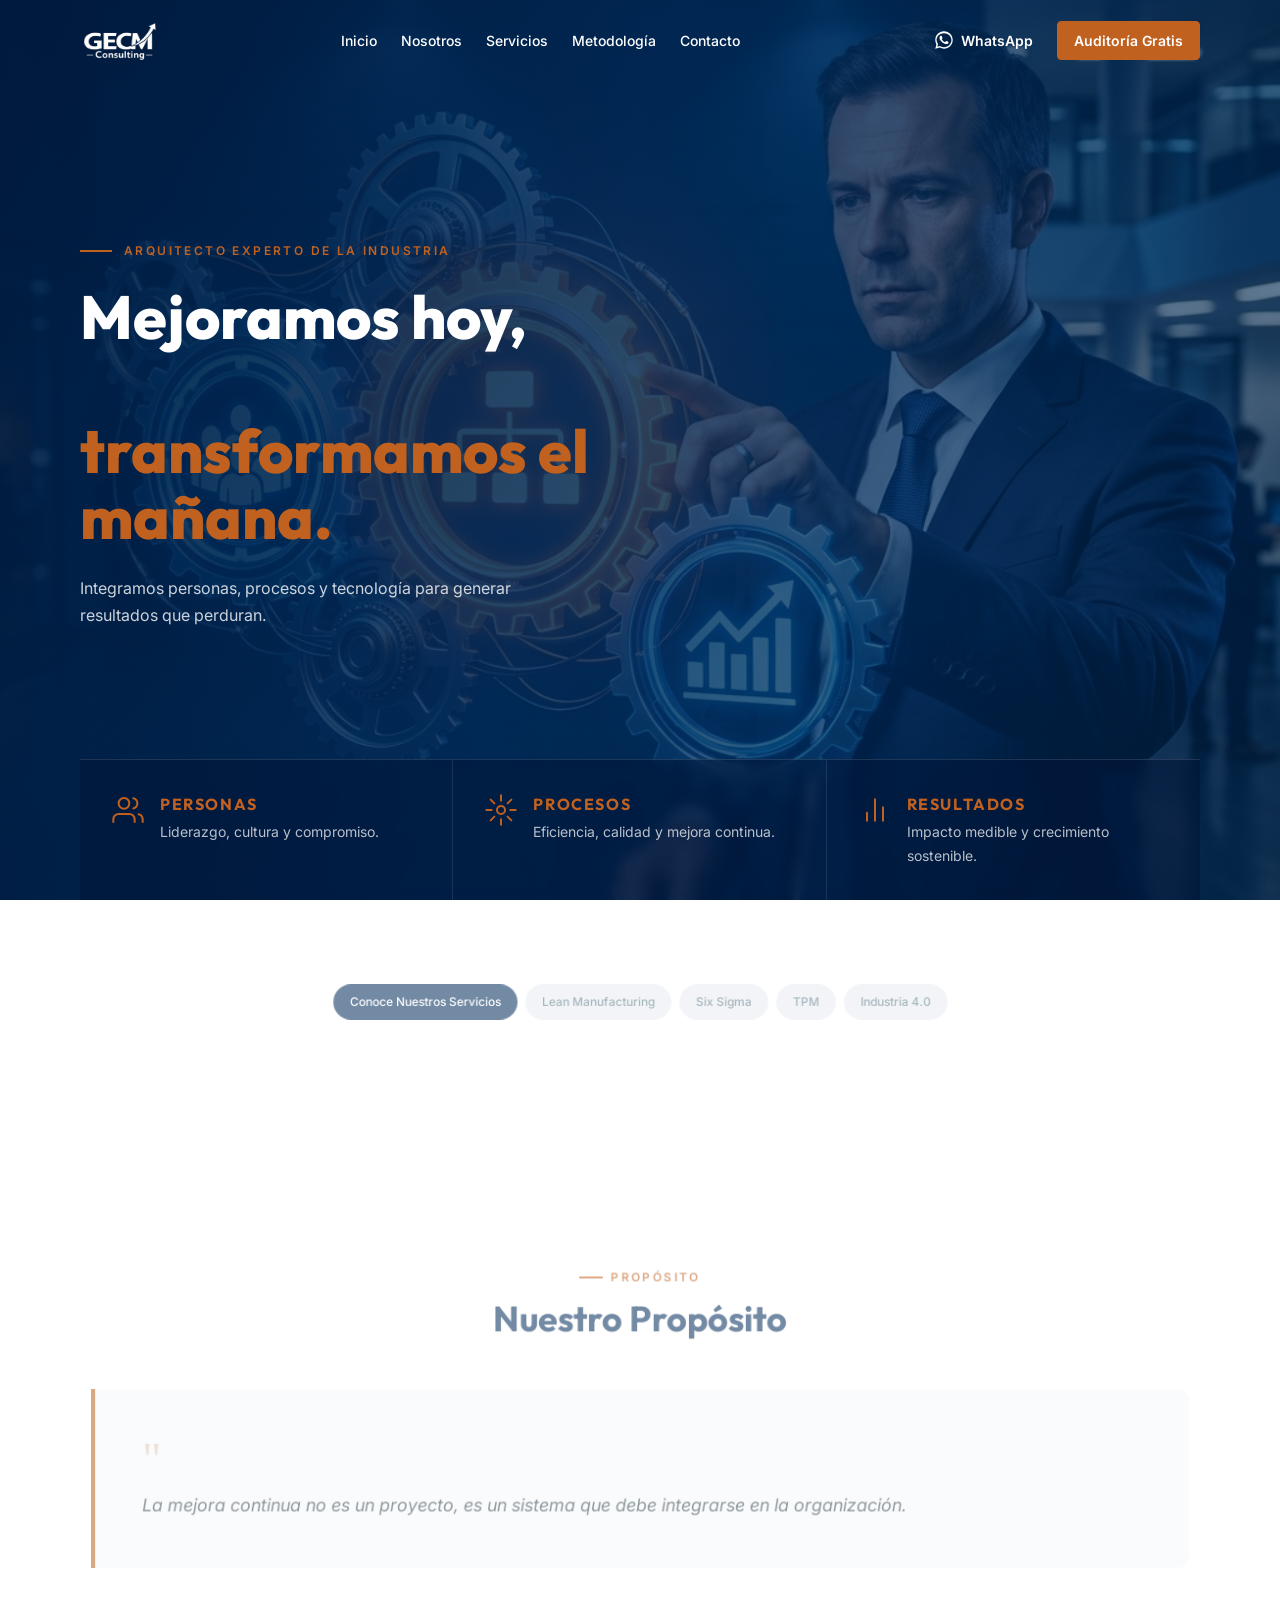
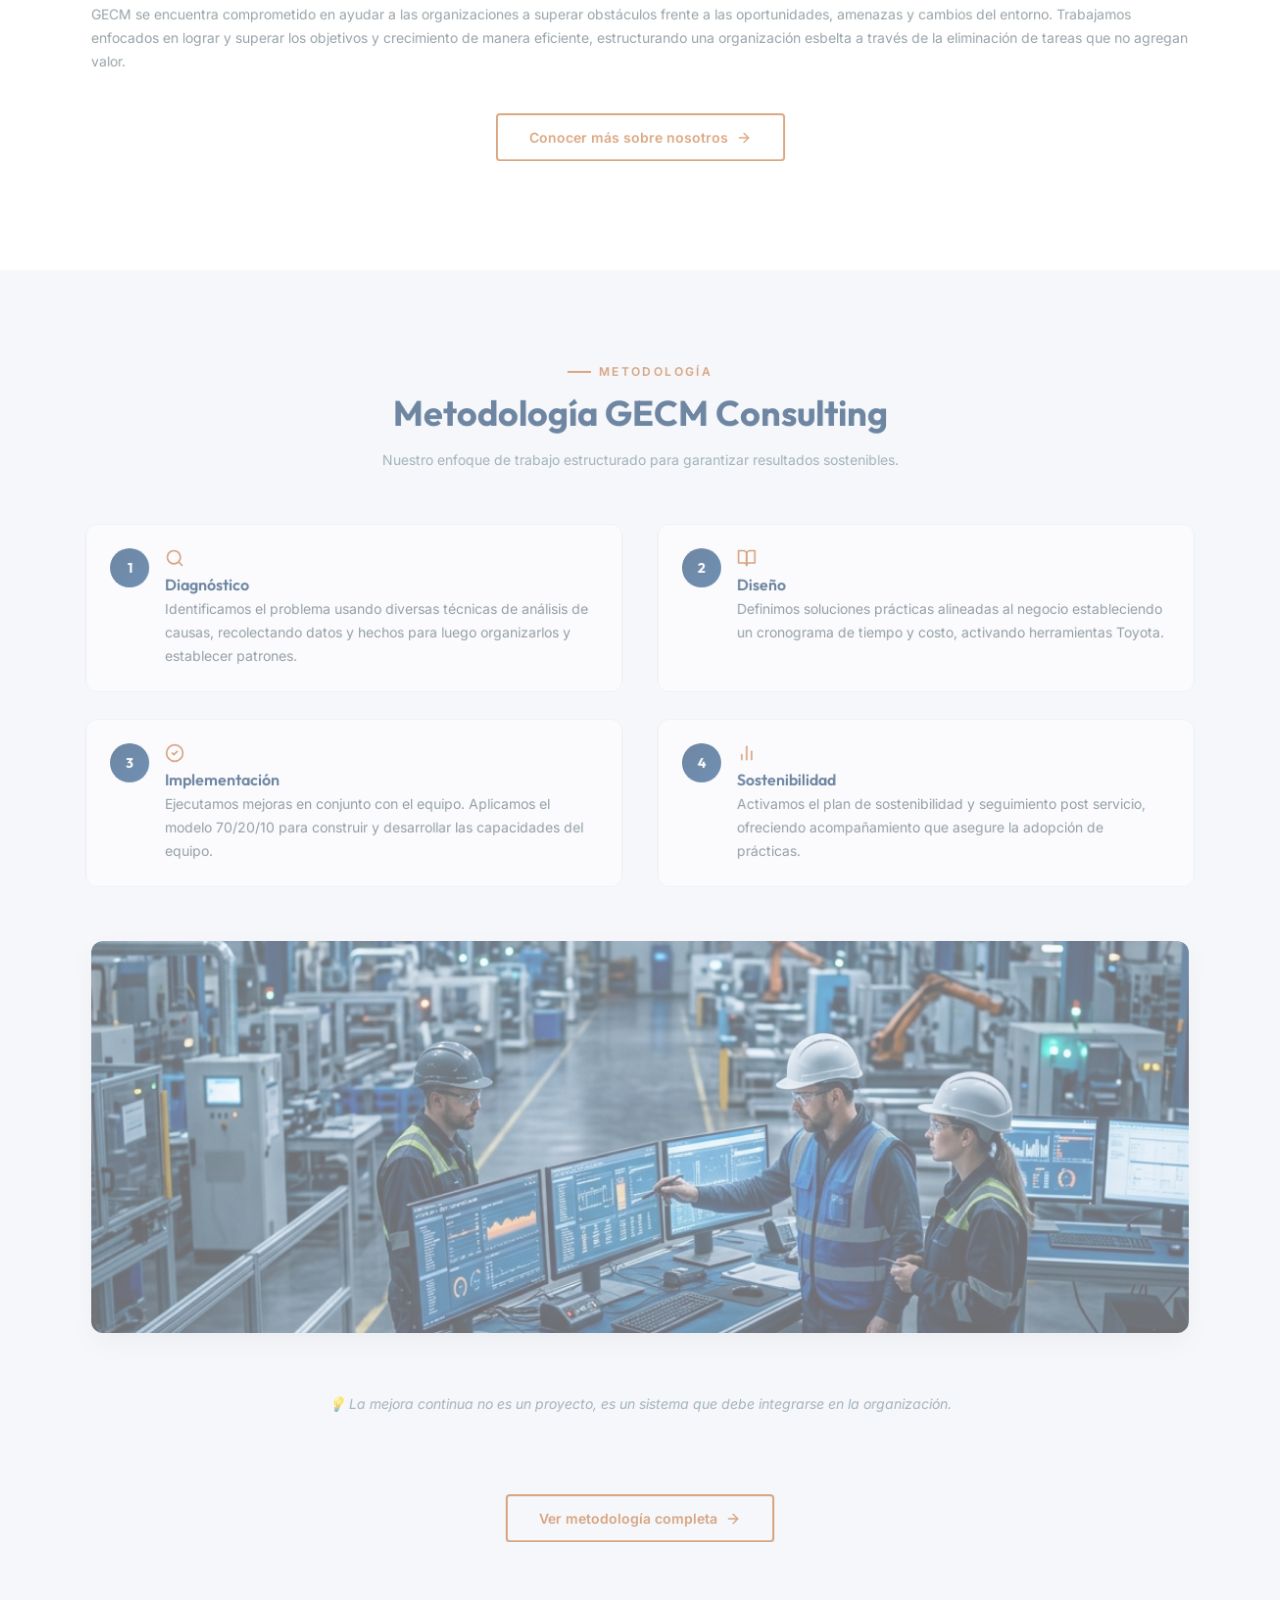
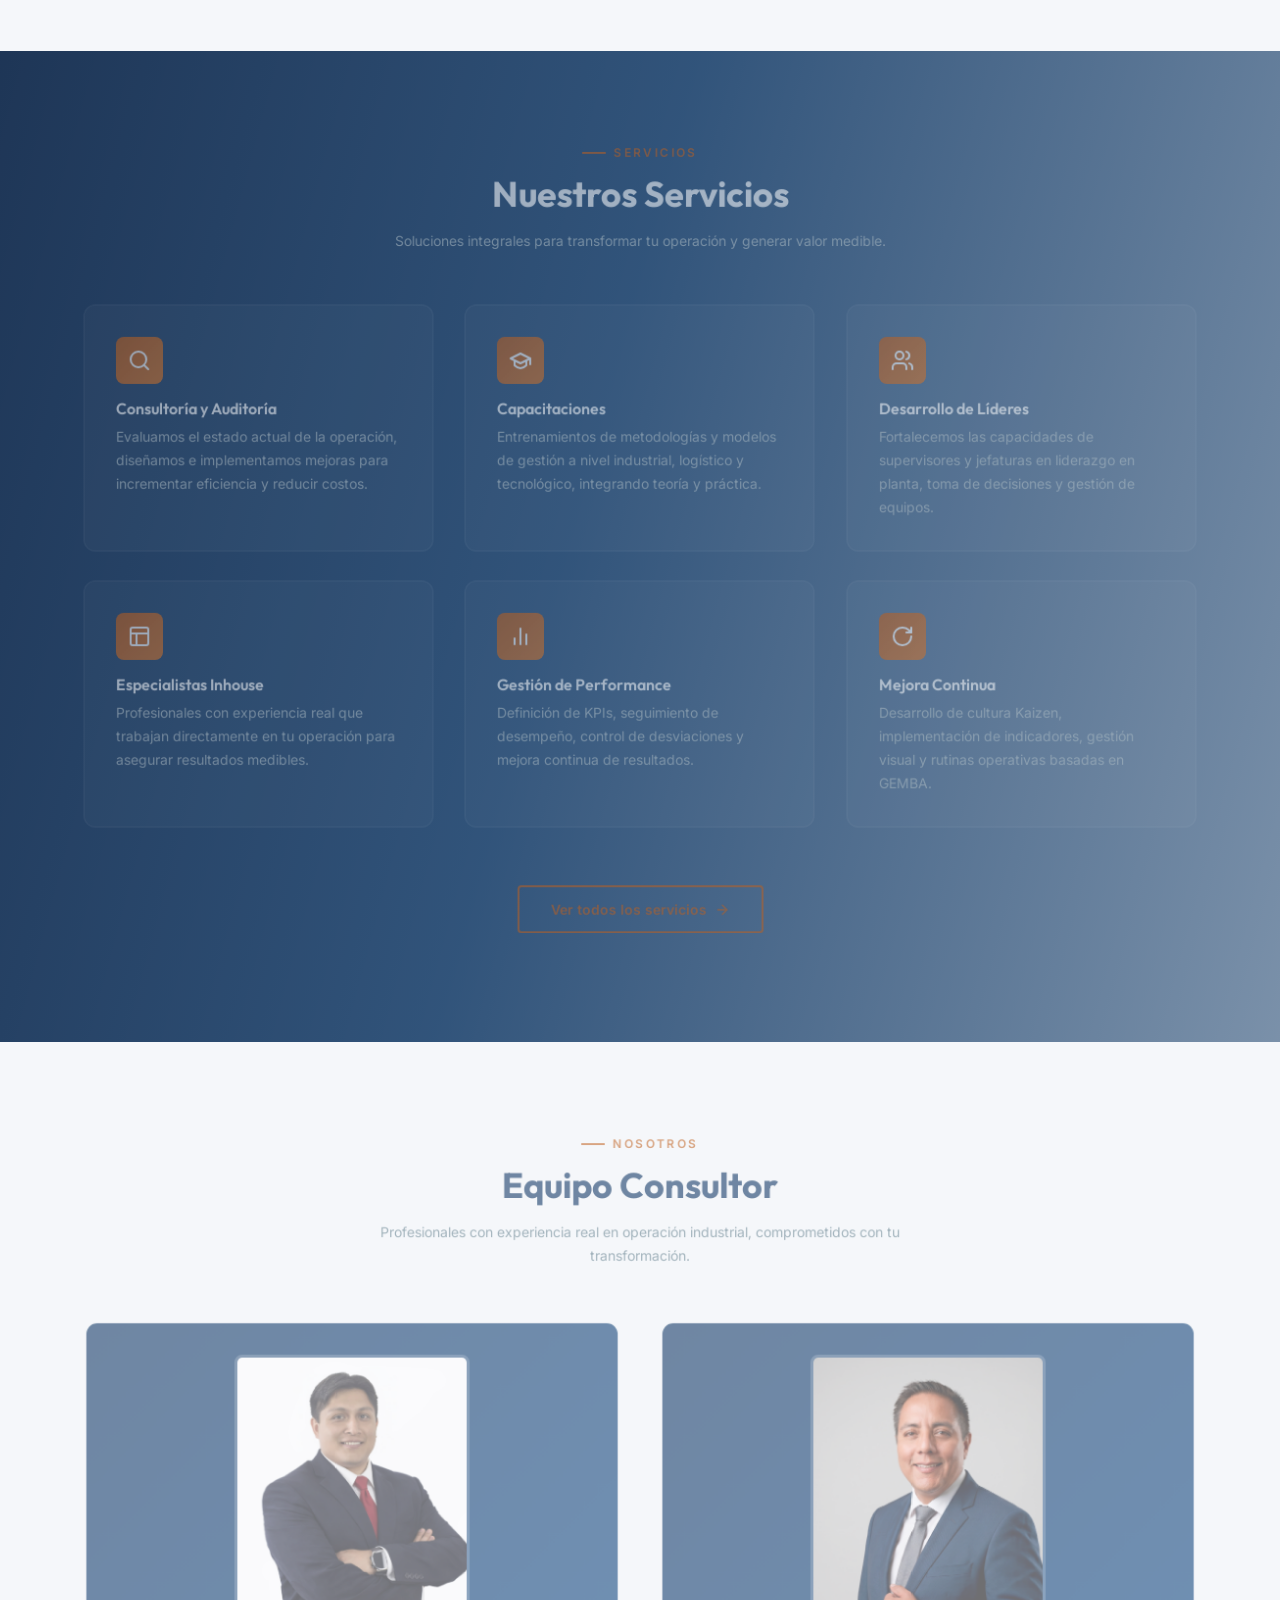
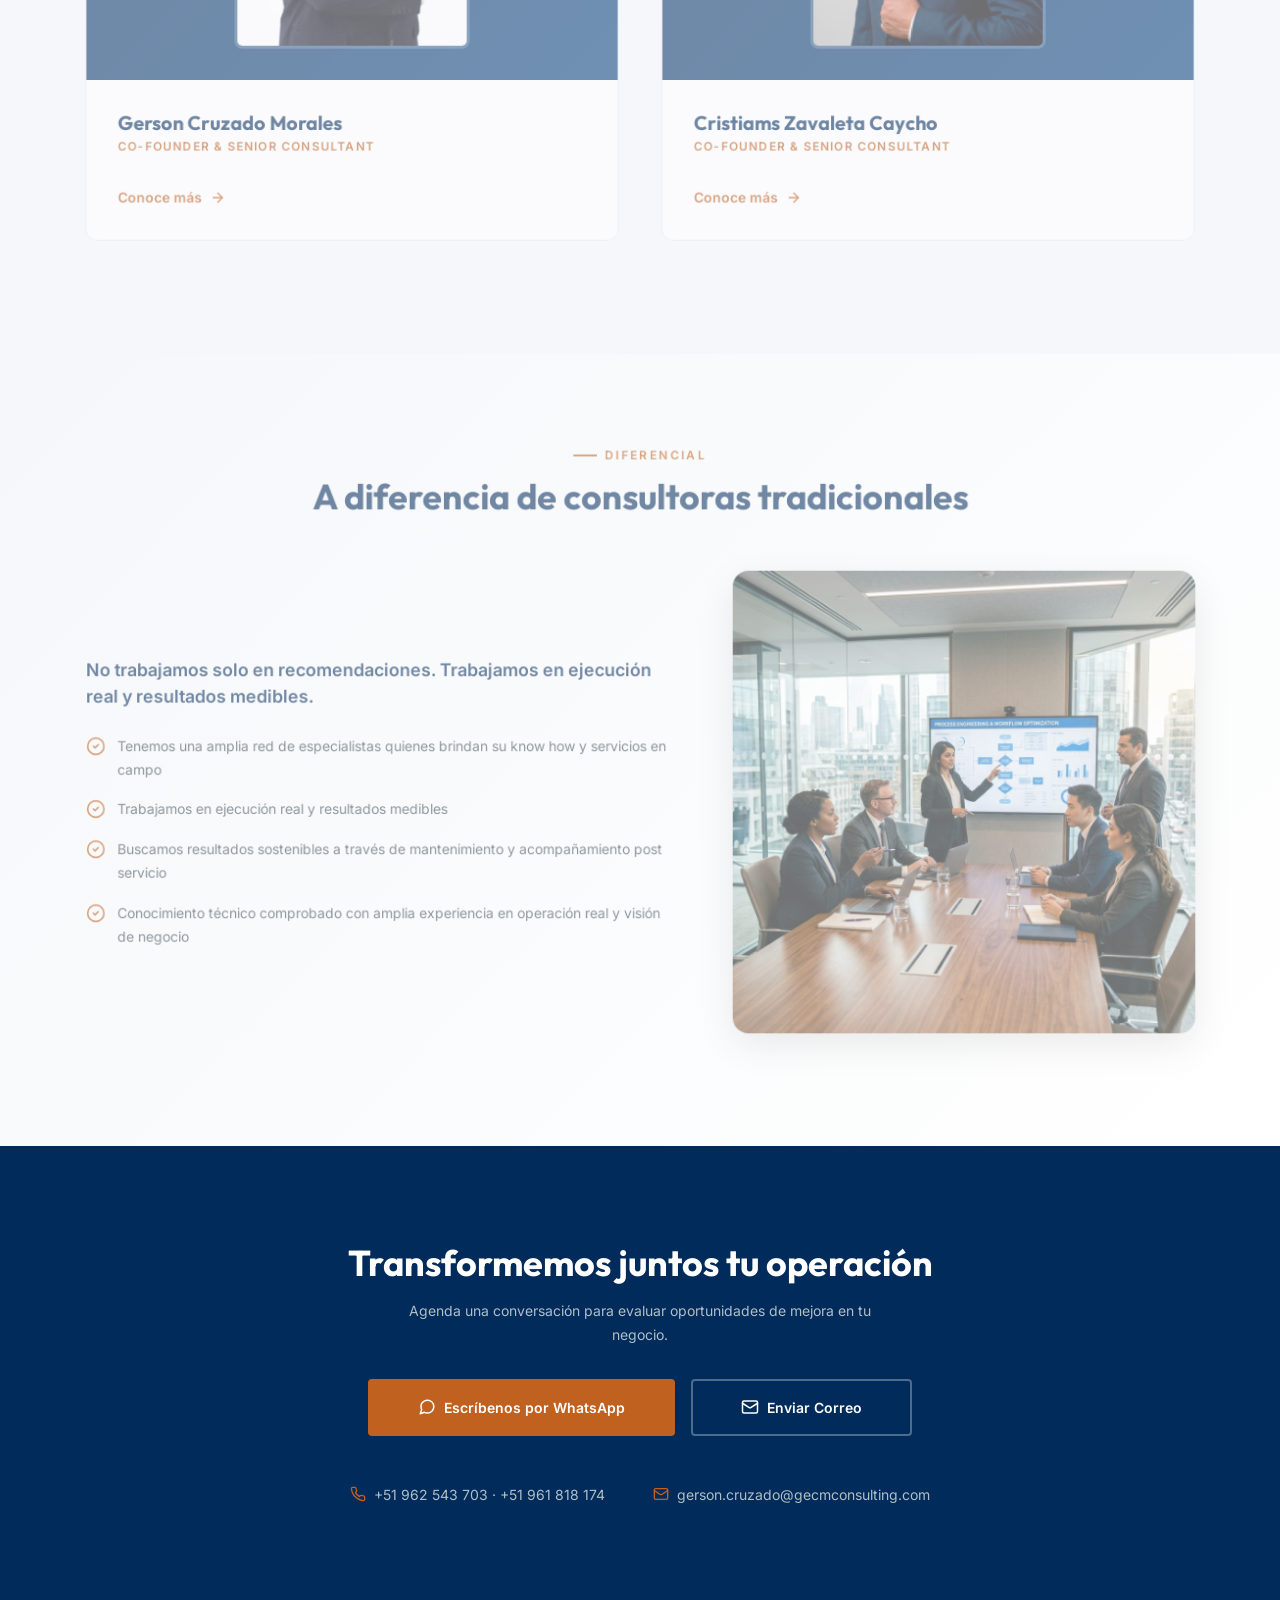
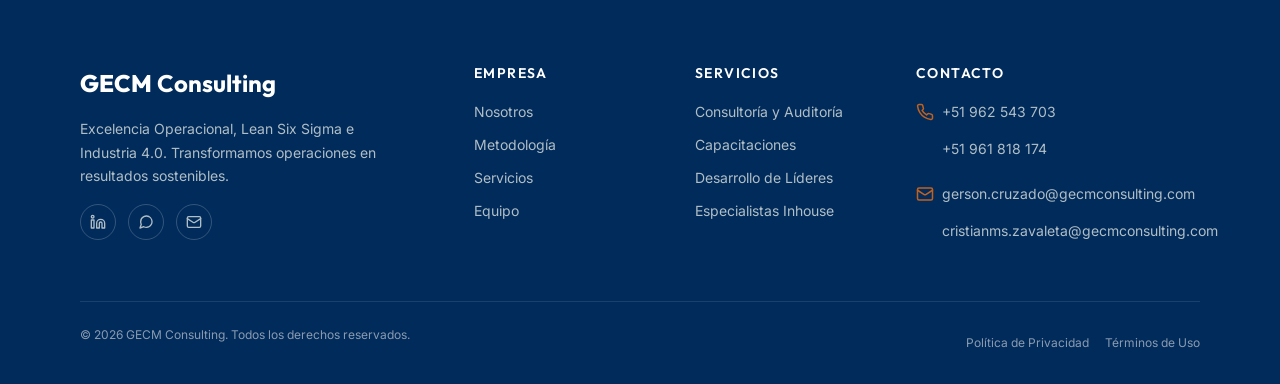
==== commit 334105e9: "Update team cards in index: remove bios and add 'Conoce más' links" ====
--- a/index.html
+++ b/index.html
@@ -94,7 +94,7 @@
       </div>
       <p class="purpose__description" data-anim="fade-up" data-anim-delay="3">GECM se encuentra comprometido en ayudar a las organizaciones a superar obstáculos frente a las oportunidades, amenazas y cambios del entorno. Trabajamos enfocados en lograr y superar los objetivos y crecimiento de manera eficiente, estructurando una organización esbelta a través de la eliminación de tareas que no agregan valor.</p>
       <div style="text-align:center" data-anim="fade-up" data-anim-delay="4">
-        <a href="nosotros" class="section__cta-link">Conocer más sobre nosotros <svg class="section__cta-link-icon" xmlns="http://www.w3.org/2000/svg" viewBox="0 0 24 24" fill="none" stroke="currentColor" stroke-width="2" stroke-linecap="round" stroke-linejoin="round"><path d="M5 12h14"/><path d="m12 5 7 7-7 7"/></svg></a>
+        <a href="nosotros.html" class="section__cta-link">Conocer más sobre nosotros <svg class="section__cta-link-icon" xmlns="http://www.w3.org/2000/svg" viewBox="0 0 24 24" fill="none" stroke="currentColor" stroke-width="2" stroke-linecap="round" stroke-linejoin="round"><path d="M5 12h14"/><path d="m12 5 7 7-7 7"/></svg></a>
       </div>
     </div>
   </section>
@@ -151,7 +151,7 @@
         💡 La mejora continua no es un proyecto, es un sistema que debe integrarse en la organización.
       </div>
       <div style="text-align:center; margin-top: var(--space-xl)" data-anim="fade-up" data-anim-delay="3">
-        <a href="metodologia" class="section__cta-link">Ver metodología completa <svg class="section__cta-link-icon" xmlns="http://www.w3.org/2000/svg" viewBox="0 0 24 24" fill="none" stroke="currentColor" stroke-width="2" stroke-linecap="round" stroke-linejoin="round"><path d="M5 12h14"/><path d="m12 5 7 7-7 7"/></svg></a>
+        <a href="metodologia.html" class="section__cta-link">Ver metodología completa <svg class="section__cta-link-icon" xmlns="http://www.w3.org/2000/svg" viewBox="0 0 24 24" fill="none" stroke="currentColor" stroke-width="2" stroke-linecap="round" stroke-linejoin="round"><path d="M5 12h14"/><path d="m12 5 7 7-7 7"/></svg></a>
       </div>
     </div>
   </section>
@@ -213,7 +213,7 @@
         </div>
       </div>
       <div style="text-align:center; margin-top: var(--space-xl)" data-anim="fade-up" data-anim-delay="2">
-        <a href="servicios" class="section__cta-link">Ver todos los servicios <svg class="section__cta-link-icon" xmlns="http://www.w3.org/2000/svg" viewBox="0 0 24 24" fill="none" stroke="currentColor" stroke-width="2" stroke-linecap="round" stroke-linejoin="round"><path d="M5 12h14"/><path d="m12 5 7 7-7 7"/></svg></a>
+        <a href="servicios.html" class="section__cta-link">Ver todos los servicios <svg class="section__cta-link-icon" xmlns="http://www.w3.org/2000/svg" viewBox="0 0 24 24" fill="none" stroke="currentColor" stroke-width="2" stroke-linecap="round" stroke-linejoin="round"><path d="M5 12h14"/><path d="m12 5 7 7-7 7"/></svg></a>
       </div>
     </div>
   </section>
@@ -236,16 +236,7 @@
           <div class="team-card__body">
             <h3 class="team-card__name-body">Gerson Cruzado Morales</h3>
             <p class="team-card__role-body">Co-Founder & Senior Consultant</p>
-            <p class="team-card__bio">Ingeniero Químico con MBA, Diplomado en Gestión de Operaciones y Sistemas Integrados de Gestión, Black Belt Lean Six Sigma. Más de 18 años liderando operaciones industriales de alimentos y consumo masivo en compañías multinacionales.</p>
-            <p class="team-card__bio">Sólida experiencia actuando como socio estratégico del negocio, conectando la operación con los resultados financieros y habilitando la toma de decisiones basada en datos.</p>
-            <p class="team-card__bio">Experto en implementación de Lean Manufacturing, TPM, excelencia operacional y liderazgo de equipos de alto desempeño, gestión de certificaciones ISO 9001, 14001, BRCGS, FSSC 22000, HACCP, BPM.</p>
-            <div class="team-card__tags">
-              <span class="team-card__tag">Lean Manufacturing</span>
-              <span class="team-card__tag">TPM</span>
-              <span class="team-card__tag">Black Belt LSS</span>
-              <span class="team-card__tag">ISO 9001</span>
-              <span class="team-card__tag">FSSC 22000</span>
-            </div>
+            <a href="nosotros.html#team-gerson" class="team-card__link">Conoce más <svg class="team-card__link-icon" xmlns="http://www.w3.org/2000/svg" viewBox="0 0 24 24" fill="none" stroke="currentColor" stroke-width="2" stroke-linecap="round" stroke-linejoin="round"><path d="M5 12h14"/><path d="m12 5 7 7-7 7"/></svg></a>
           </div>
         </div>
 
@@ -257,16 +248,7 @@
           <div class="team-card__body">
             <h3 class="team-card__name-body">Cristiams Zavaleta Caycho</h3>
             <p class="team-card__role-body">Co-Founder & Senior Consultant</p>
-            <p class="team-card__bio">Profesional con más de 20 años de experiencia liderando áreas de Excelencia Operacional, Producción, Calidad y Mejora Continua en empresas industriales y logísticas de clase mundial. Ingeniero Industrial, con trayectoria en sectores metalúrgico, de consumo masivo, y cuidado personal, desempeñándose como líder de Transformaciones Lean, Lean Six Sigma, Procesos y auditor de sistemas integrados de Gestión.</p>
-            <p class="team-card__bio">Amplia experiencia en el diseño e implementación de estrategias operativas, gestión de presupuestos industriales, optimización de procesos productivos y mejora del desempeño (OEE, waste, EBITDA). Responsable de la implementación de iniciativas de Industria 4.0, modelos de analítica avanzada, IA, Machine Learning e IoT bajo metodologías ágiles como SCRUM.</p>
-            <p class="team-card__bio">Certificado Black Belt y Green Belt Six Sigma, con sólida experiencia como formador y líder de equipos multidisciplinarios en proyectos de mejora, innovación y gestión del cambio, orientado al logro de resultados sostenibles y al desarrollo de una cultura de excelencia operacional.</p>
-            <div class="team-card__tags">
-              <span class="team-card__tag">Industria 4.0</span>
-              <span class="team-card__tag">Lean Six Sigma</span>
-              <span class="team-card__tag">IA & IoT</span>
-              <span class="team-card__tag">SCRUM</span>
-              <span class="team-card__tag">Black Belt</span>
-            </div>
+            <a href="nosotros.html#team-cristiams" class="team-card__link">Conoce más <svg class="team-card__link-icon" xmlns="http://www.w3.org/2000/svg" viewBox="0 0 24 24" fill="none" stroke="currentColor" stroke-width="2" stroke-linecap="round" stroke-linejoin="round"><path d="M5 12h14"/><path d="m12 5 7 7-7 7"/></svg></a>
           </div>
         </div>
 
--- a/assets/css/sections.css
+++ b/assets/css/sections.css
@@ -543,6 +543,32 @@
   font-weight: var(--fw-medium);
 }
 
+.team-card__link {
+  display: inline-flex;
+  align-items: center;
+  gap: var(--space-xs);
+  color: var(--color-accent);
+  font-size: var(--fs-sm);
+  font-weight: var(--fw-semibold);
+  margin-top: var(--space-md);
+  transition: all var(--transition-fast);
+}
+
+.team-card__link:hover {
+  gap: var(--space-sm);
+  color: var(--color-accent-hover, #a65118); /* Fallback in case accent-hover is not defined */
+}
+
+.team-card__link-icon {
+  width: 16px;
+  height: 16px;
+  transition: transform var(--transition-fast);
+}
+
+.team-card__link:hover .team-card__link-icon {
+  transform: translateX(4px);
+}
+
 @media (min-width: 768px) {
   .team__grid { grid-template-columns: repeat(2, 1fr); }
   .team-card__photo {
